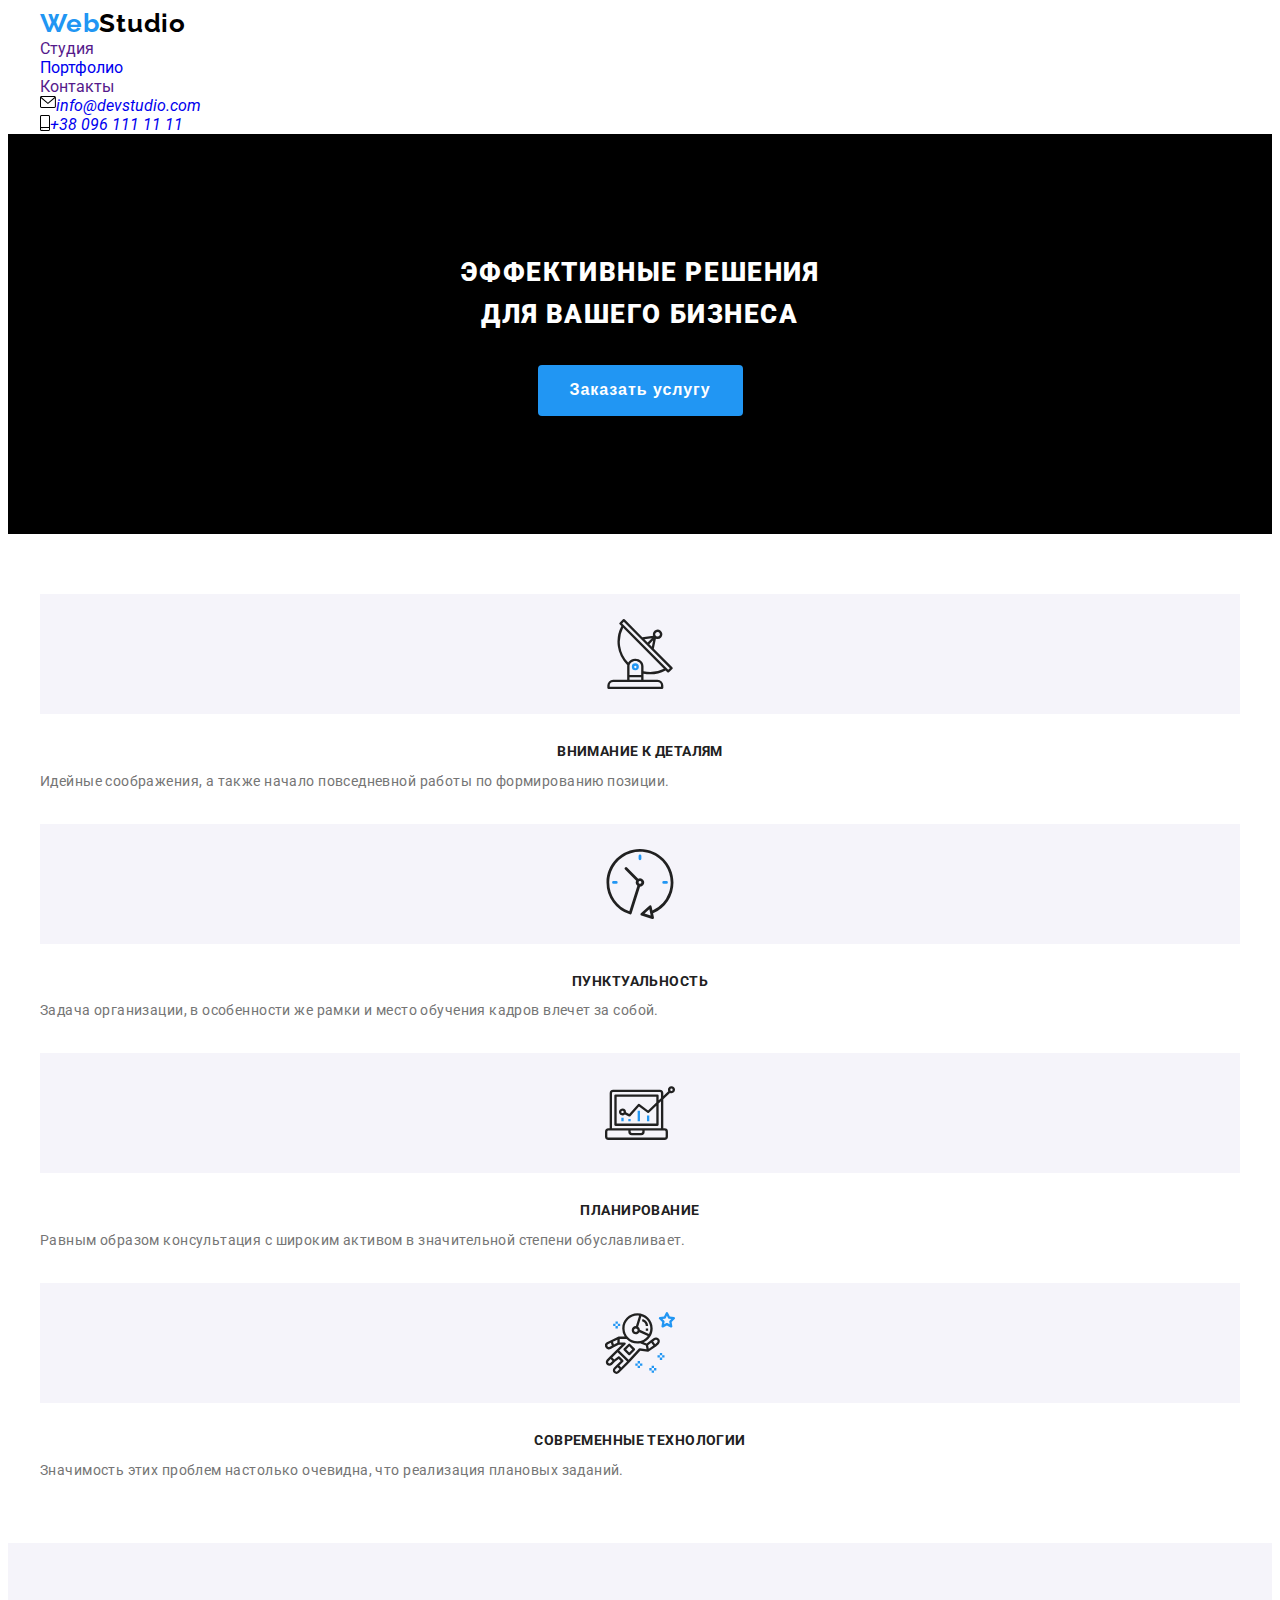
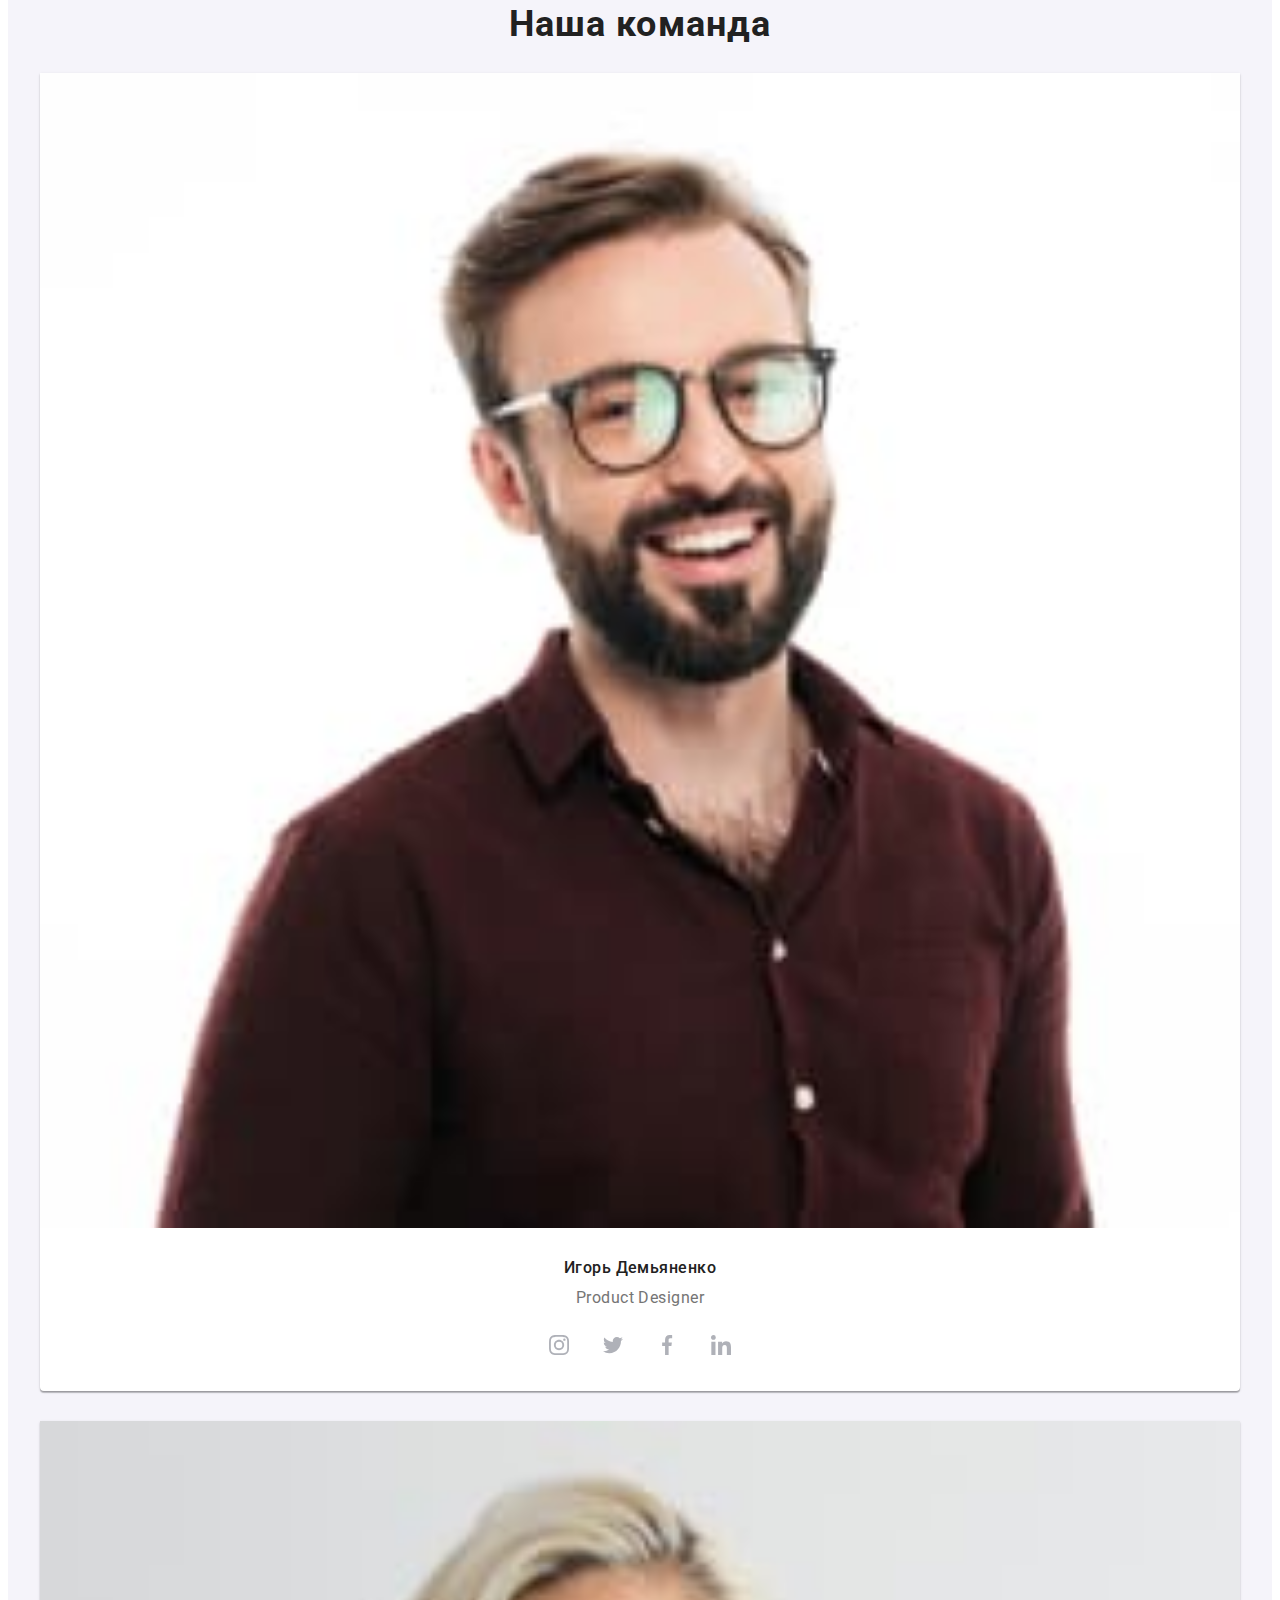
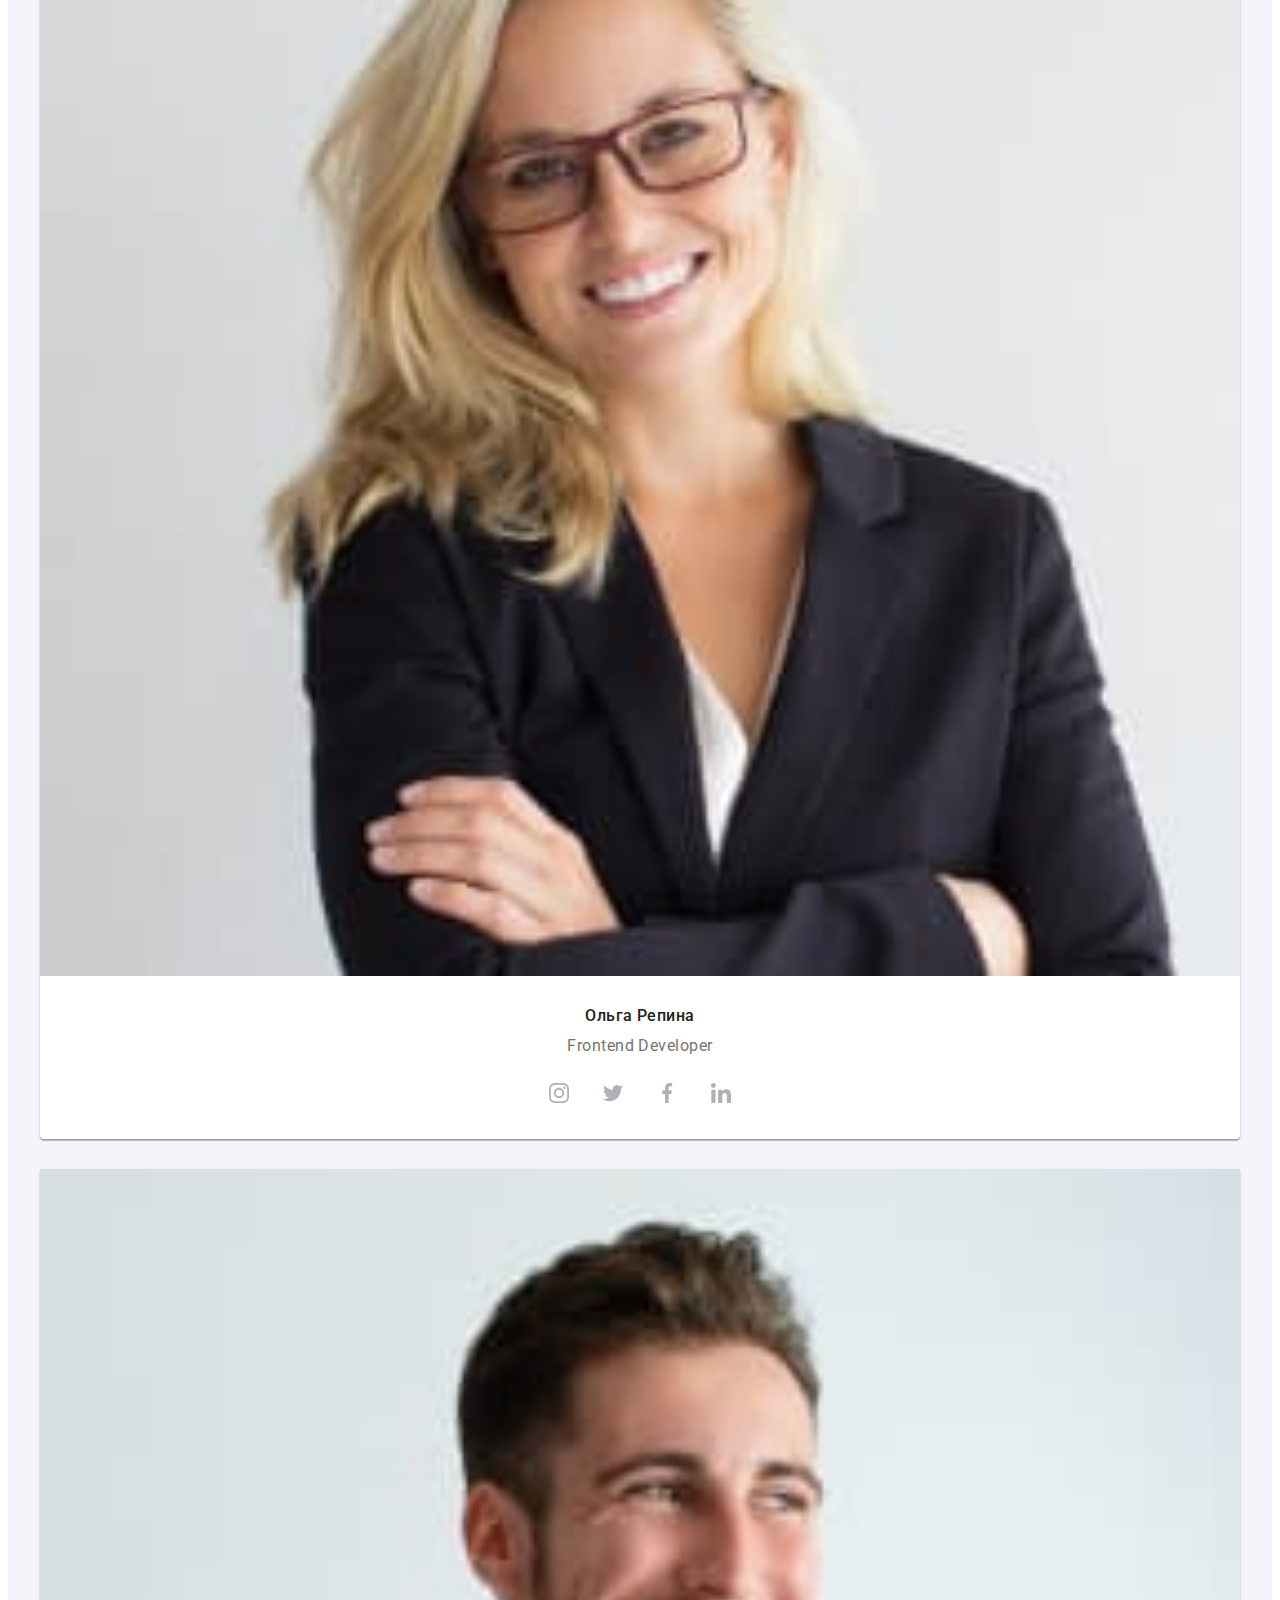
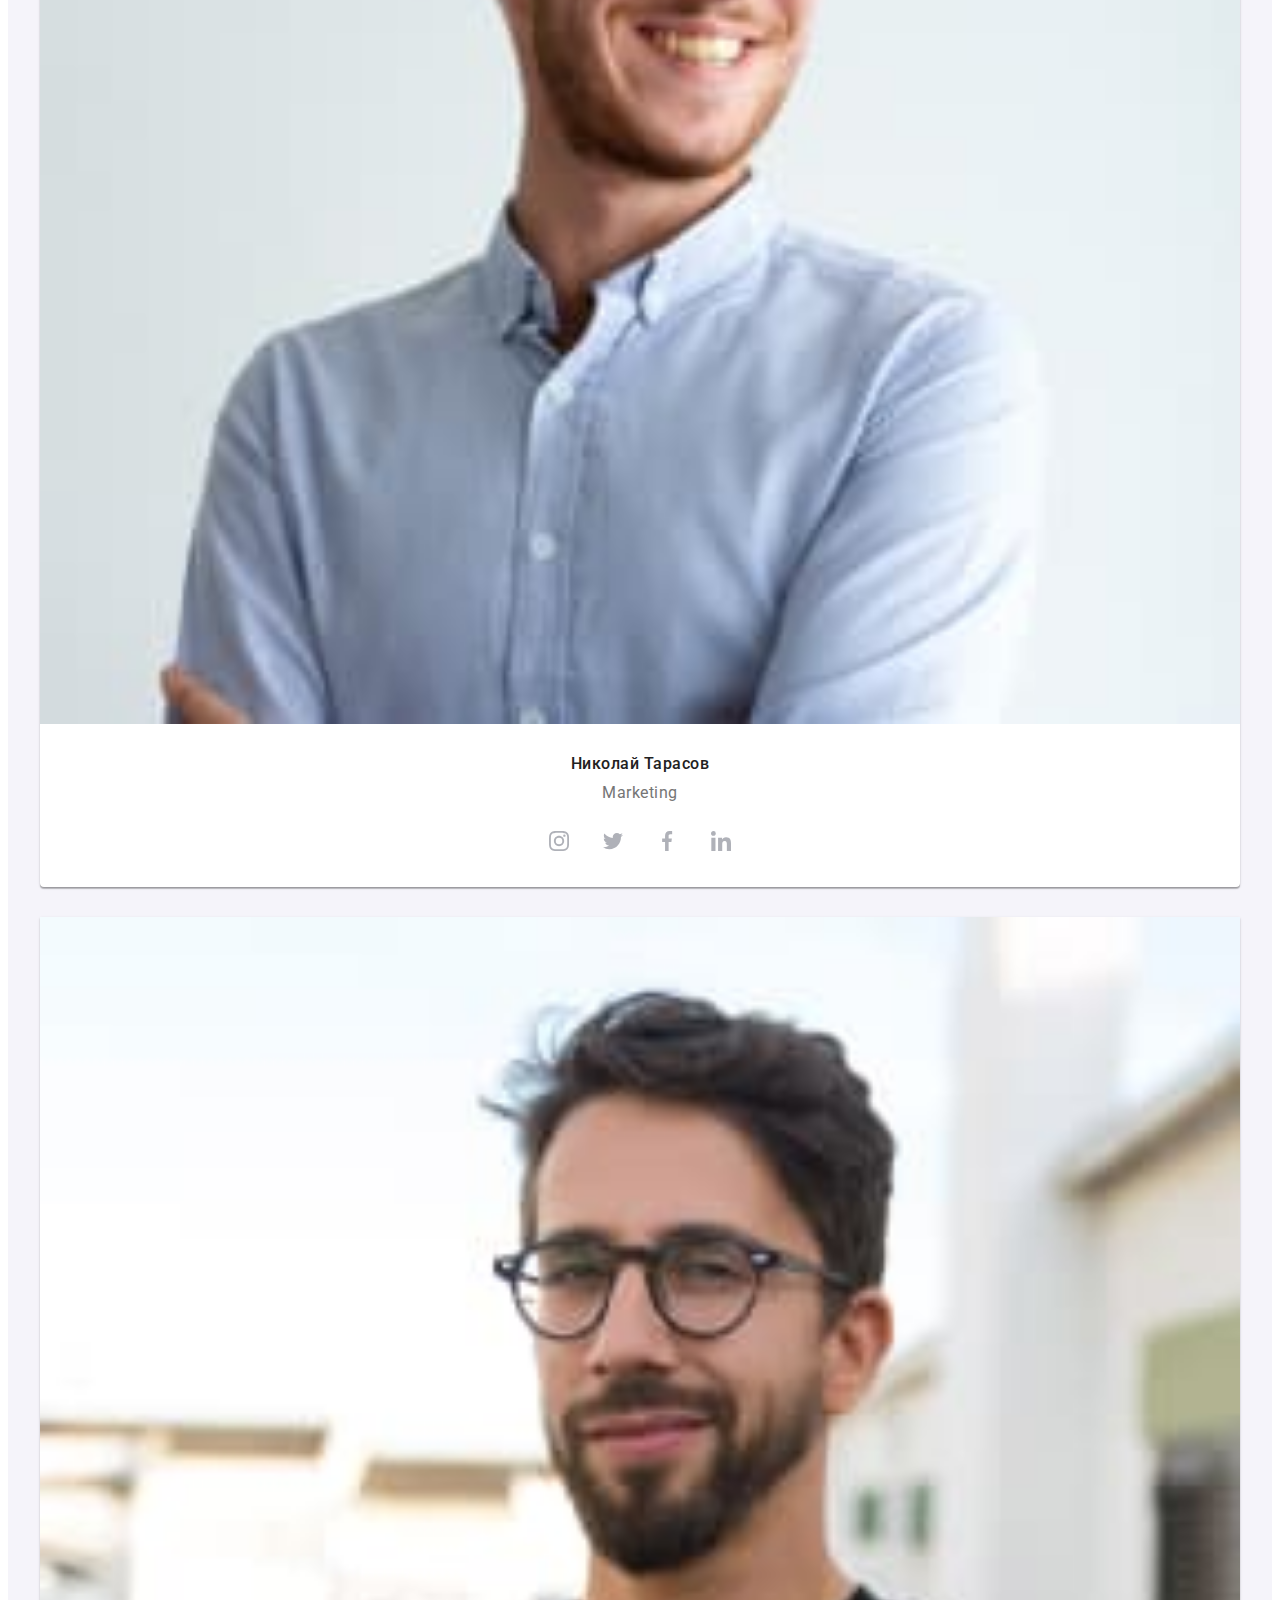
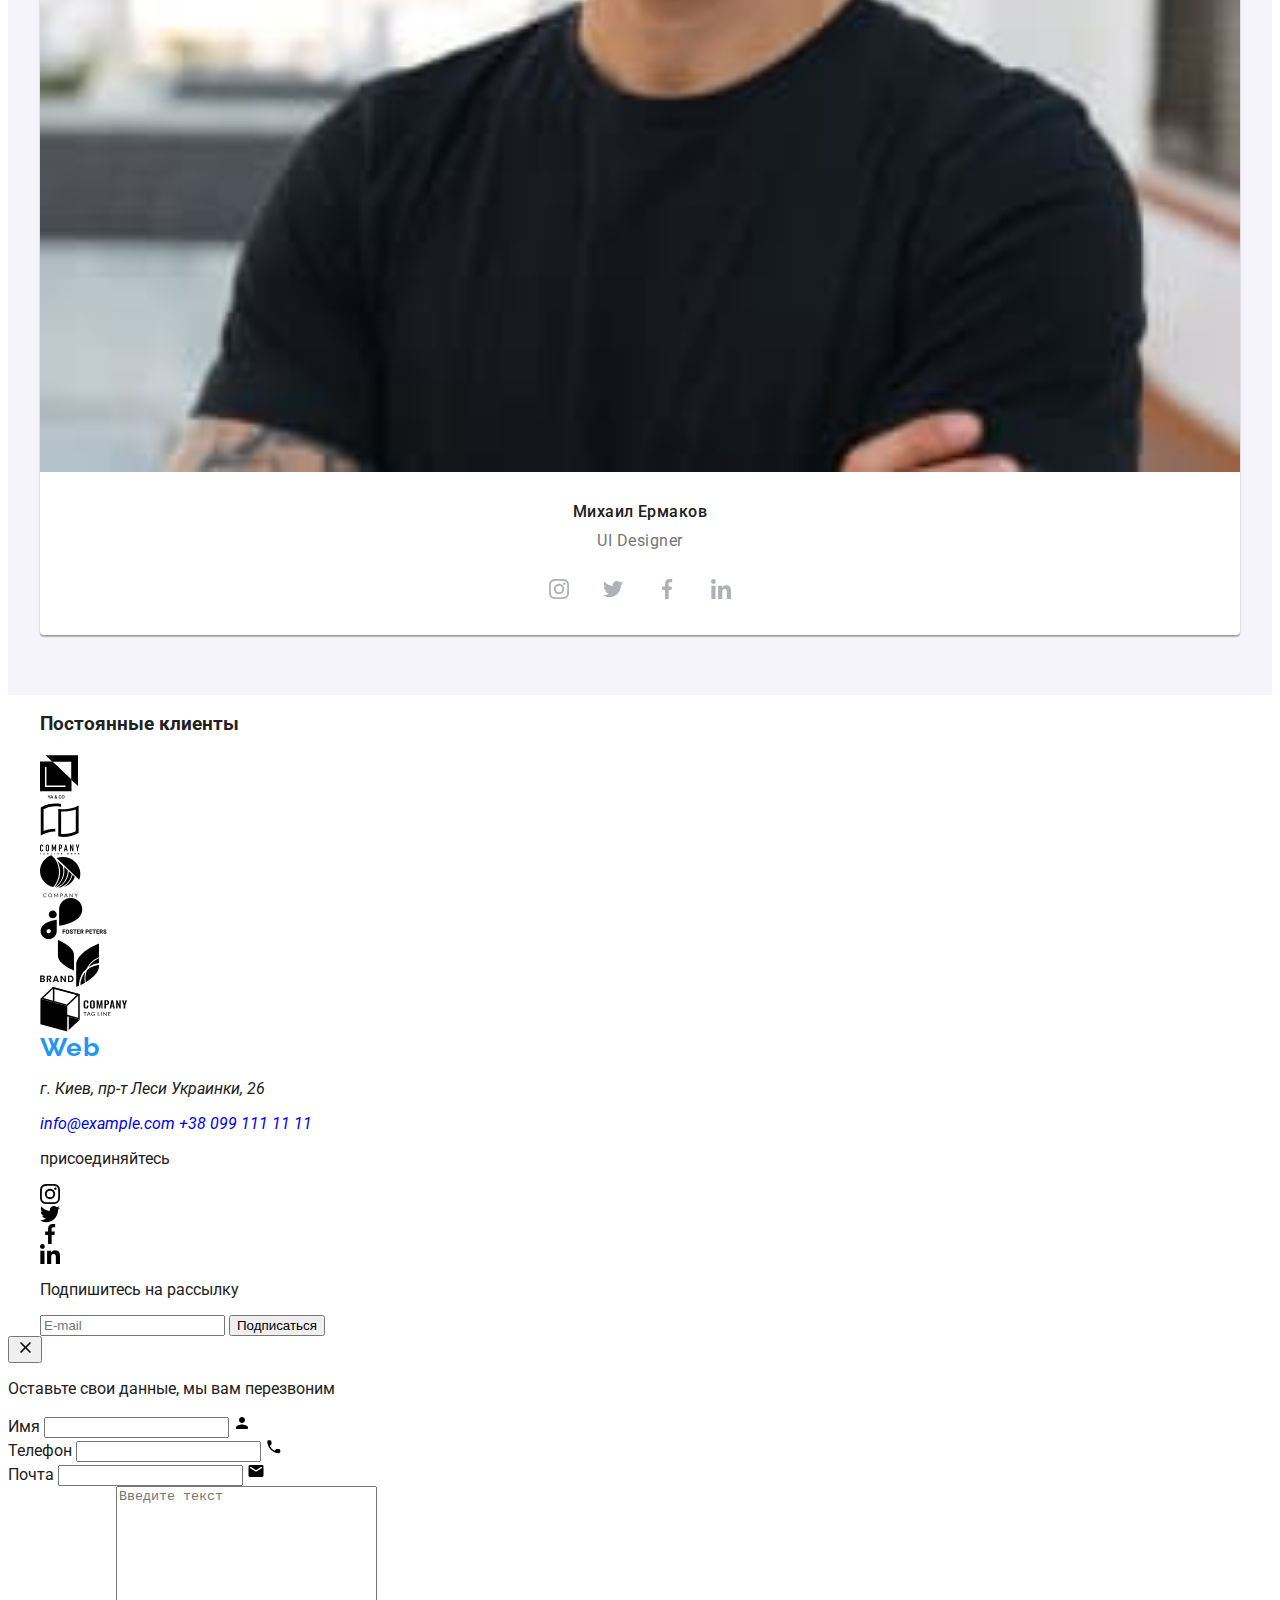
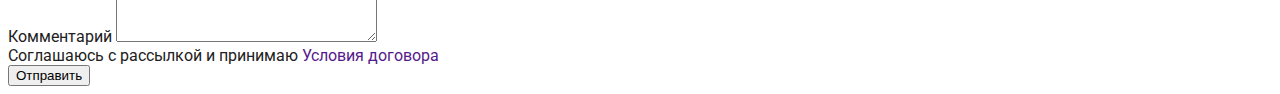
==== index.html @ 5c8018ca "new repo" ====
<!DOCTYPE html>
<html lang="ru">
<head>
    <meta charset="UTF-8">
    <meta name="viewport" content="width=device-width, initial-scale=1.0">
    <link href="https://fonts.googleapis.com/css2?family=Raleway:wght@700&family=Roboto:wght@400;500;700;900&display=swap" rel="stylesheet">
    <link rel="stylesheet" href="https://cdnjs.cloudflare.com/ajax/libs/modern-normalize/1.0.0/modern-normalize.min.css" integrity="sha512-ISS7cAi1PEhQ8jnbJpJZMd29NlhNj4AWYyLOSp2CE/CsHxTCu+r+t0D2yoJudVrd0/8fTVPUVDzY5Tvli75u/g==" crossorigin="anonymous" />
    <link rel="stylesheet" href="./css/main.min.css">
    <title>Document</title>
</head>
<body>
    <header>
        <div class="container main-nav">
            <nav class="site-nav">
                <a href="" class="logo">Web<span>Studio</span></a>
                <ul class="site-nav-list">
                    <li class="site-nav-item">
                        <a href="" class="link current">Студия</a>
                    </li>
                    <li class="site-nav-item">
                        <a href="./portfolio.html" class="link">Портфолио</a>
                    </li>
                    <li class="site-nav-item">
                        <a href="" class="link">Контакты</a>
                    </li>
                </ul>
            </nav>
            <address class="address-header">
                <ul class="address-list">
                    <li class="item">
                        <a href="mailto:info@devstudio.com" class="link">
                            <svg class="icon-envelope" width="16" height="12">
                                <use href="./images/symbol-defs.svg#icon-envelope-hover"></use>
                            </svg>
                            info@devstudio.com
                        </a>
                    </li>
                    <li class="item">
                        <a href="tel:+380961111111" class="link">
                            <svg class="icon-smartphone" width="10" height="16">
                                <use href="./images/symbol-defs.svg#icon-smartphone"></use>
                            </svg>
                            +38 096 111 11 11
                        </a>
                    </li>
                </ul>
            </address>
        </div>
    </header>
    <main>
        <section class="page-hero" >
            <div class="container">
                <h1 class="hero-title">Эффективные решения <br/> для вашего бизнеса</h1>
                <button type="button" class="hero-link" data-modal-open>Заказать услугу</button>
            </div>
        </section>
        <section class="features">
            <div class="container">
                <h2 class="visually-hidden">Наши качества</h2>
                <ul class="features-list">
                    <li class="features-item">
                        <div class="features-icon">
                            <svg  width="70" height="70">
                                <use href="./images/symbol-defs.svg#icon-antenna-1"></use>
                            </svg>
                        </div>
                        <h3>Внимание к деталям</h3>
                        <p>Идейные соображения, а также начало повседневной работы по формированию позиции.</p>
                    </li>
                    <li class="features-item">
                        <div class="features-icon">
                            <svg  width="70" height="70">
                                <use href="./images/symbol-defs.svg#icon-clock-1"></use>
                            </svg>
                        </div>
                        <h3>Пунктуальность</h3>
                        <p>Задача организации, в особенности же рамки и место обучения кадров влечет за собой.</p>
                    </li>
                    <li class="features-item">
                        <div class="features-icon">
                            <svg  width="70" height="70">
                                <use href="./images/symbol-defs.svg#icon-diagram-1"></use>
                            </svg>
                        </div>
                        <h3>Планирование</h3>
                        <p>Равным образом консультация с широким активом в значительной степени обуславливает.</p>
                    </li>
                    <li class="features-item">
                        <div class="features-icon">
                            <svg  width="70" height="70">
                                <use href="./images/symbol-defs.svg#icon-astronaut-1"></use>
                            </svg>
                        </div>
                        <h3>Современные технологии</h3>
                        <p>Значимость этих проблем настолько очевидна, что реализация плановых заданий.</p>
                    </li>
                </ul>
            </div>
        </section>
        <section class="works">
            <div class="container">
                <h2 class="works-title">Чем мы занимаемся</h2>
                <ul class="works-list">
                    <li class="work-item">
                        <div class="work thumb">
                            <img src="./images/indeximg/img.jpg" alt="фото1" width="370">
                            <div class="work-meta">
                                <p>Десктопные приложения</p>
                            </div>
                        </div>
                    </li>
                    <li class="work-item">
                        <div class="work thumb">
                            <img src="./images/indeximg/img1.jpg" alt="фото2" width="370">
                            <div class="work-meta">
                                <p>Мобильные приложения</p>
                            </div>
                        </div>
                    </li>
                    <li class="work-item">
                        <div class="work thumb">
                            <img src="./images/indeximg/img2.jpg" alt="фото3" width="370">
                            <div class="work-meta">
                                <p>Дизайнерские решения</p>
                            </div>
                        </div>
                    </li>
                </ul>
            </div>
        </section>
        <section class="team">
            <div class="container">
                <h2 class="team-title">Наша команда</h2>
                <ul class="team-list">
                    <li class="team-item">
                        <img src="./images/indeximg/igor.jpg" alt="Игорь Демьяненко" width="270">
                        <div class="team-name">
                            <h3>Игорь Демьяненко</h3>
                            <p>Product Designer</p>
                            <ul class="social-list">
                                <li class="social-item">
                                    <a href="" class="link">
                                        <svg class="social-icon" width="20" height="20">
                                            <use href="./images/symbol-defs.svg#icon-instagram-2"></use>
                                        </svg>
                                    </a>
                                </li>
                                <li class="social-item">
                                    <a href="" class="link">
                                        <svg class="social-icon" width="20" height="20">
                                            <use href="./images/symbol-defs.svg#icon-twitter-1"></use>
                                        </svg>
                                    </a>
                                </li>
                                <li class="social-item">
                                    <a href="" class="link">
                                        <svg class="social-icon" width="20" height="20">
                                            <use href="./images/symbol-defs.svg#icon-facebook-1"></use>
                                        </svg>
                                    </a>
                                </li>
                                <li class="social-item">
                                    <a href="" class="link">
                                        <svg class="social-icon" width="20" height="20">
                                            <use href="./images/symbol-defs.svg#icon-linkedin-1"></use>
                                        </svg>
                                    </a>
                                </li>
                            </ul>
                        </div>
                    </li>
                    <li class="team-item">
                        <img src="./images/indeximg/olga.jpg" alt="Ольга Репина" width="270">
                        <div class="team-name">
                            <h3>Ольга Репина</h3>
                            <p>Frontend Developer</p>
                            <ul class="social-list">
                                <li class="social-item">
                                    <a href="" class="link">
                                        <svg class="social-icon" width="20" height="20">
                                            <use href="./images/symbol-defs.svg#icon-instagram-2"></use>
                                        </svg>
                                    </a>
                                </li>
                                <li class="social-item">
                                    <a href="" class="link">
                                        <svg class="social-icon" width="20" height="20">
                                            <use href="./images/symbol-defs.svg#icon-twitter-1"></use>
                                        </svg>
                                    </a>
                                </li>
                                <li class="social-item">
                                    <a href="" class="link">
                                        <svg class="social-icon" width="20" height="20">
                                            <use href="./images/symbol-defs.svg#icon-facebook-1"></use>
                                        </svg>
                                    </a>
                                </li>
                                <li class="social-item">
                                    <a href="" class="link">
                                        <svg class="social-icon" width="20" height="20">
                                            <use href="./images/symbol-defs.svg#icon-linkedin-1"></use>
                                        </svg>
                                    </a>
                                </li>
                            </ul>
                        </div>
                    </li>
                    <li class="team-item">
                        <img src="./images/indeximg/nikolay.jpg" alt="Николай Тарасов" width="270">
                        <div class="team-name">
                            <h3>Николай Тарасов</h3>
                            <p>Marketing</p>
                            <ul class="social-list">
                                <li class="social-item">
                                    <a href="" class="link">
                                        <svg class="social-icon" width="20" height="20">
                                            <use href="./images/symbol-defs.svg#icon-instagram-2"></use>
                                        </svg>
                                    </a>
                                </li>
                                <li class="social-item">
                                    <a href="" class="link">
                                        <svg class="social-icon" width="20" height="20">
                                            <use href="./images/symbol-defs.svg#icon-twitter-1"></use>
                                        </svg>
                                    </a>
                                </li>
                                <li class="social-item">
                                    <a href="" class="link">
                                        <svg class="social-icon" width="20" height="20">
                                            <use href="./images/symbol-defs.svg#icon-facebook-1"></use>
                                        </svg>
                                    </a>
                                </li>
                                <li class="social-item">
                                    <a href="" class="link">
                                        <svg class="social-icon" width="20" height="20">
                                            <use href="./images/symbol-defs.svg#icon-linkedin-1"></use>
                                        </svg>
                                    </a>
                                </li>
                            </ul>
                        </div>
                    </li>
                    <li class="team-item">
                        <img src="./images/indeximg/mihail.jpg" alt="Михаил Ермаков" width="270">
                        <div class="team-name">
                            <h3>Михаил Ермаков</h3>
                            <p>UI Designer</p>
                            <ul class="social-list">
                                <li class="social-item">
                                    <a href="" class="link">
                                        <svg class="social-icon" width="20" height="20">
                                            <use href="./images/symbol-defs.svg#icon-instagram-2"></use>
                                        </svg>
                                    </a>
                                </li>
                                <li class="social-item">
                                    <a href="" class="link">
                                        <svg class="social-icon" width="20" height="20">
                                            <use href="./images/symbol-defs.svg#icon-twitter-1"></use>
                                        </svg>
                                    </a>
                                </li>
                                <li class="social-item">
                                    <a href="" class="link">
                                        <svg class="social-icon" width="20" height="20">
                                            <use href="./images/symbol-defs.svg#icon-facebook-1"></use>
                                        </svg>
                                    </a>
                                </li>
                                <li class="social-item">
                                    <a href="" class="link">
                                        <svg class="social-icon" width="20" height="20">
                                            <use href="./images/symbol-defs.svg#icon-linkedin-1"></use>
                                        </svg>
                                    </a>
                                </li>
                            </ul>
                        </div>
                    </li>
                </ul>
            </div>
        </section>
        <section class="clients">
            <div class="container">
                <h3 class="clients-title">Постоянные клиенты</h3>
                <ul class="clients-list">
                    <li class="clients-item">
                        <a href="" class="link">
                            <svg class="clients-icon" width="42" height="49">
                                <use href="./images/symbol-defs.svg#icon-logo_one"></use>
                            </svg>
                        </a>
                    </li>
                    <li class="clients-item">
                        <a href="" class="link">
                            <svg class="clients-icon" width="40" height="52">
                                <use href="./images/symbol-defs.svg#icon-logo_two"></use>
                            </svg>
                        </a>
                    </li>
                    <li class="clients-item">
                        <a href="" class="link">
                            <svg class="clients-icon" width="41" height="43">
                                <use href="./images/symbol-defs.svg#icon-logo_three"></use>
                            </svg>
                        </a>
                    </li>
                    <li class="clients-item">
                        <a href="" class="link">
                            <svg class="clients-icon" width="80" height="42">
                                <use href="./images/symbol-defs.svg#icon-logo_four"></use>
                            </svg>
                        </a>
                    </li>
                    <li class="clients-item">
                        <a href="" class="link">
                            <svg class="clients-icon" width="59" height="47">
                                <use href="./images/symbol-defs.svg#icon-logo_five"></use>
                            </svg>
                        </a>
                    </li>
                    <li class="clients-item">
                        <a href="" class="link">
                            <svg class="clients-icon" width="88" height="45">
                                <use href="./images/symbol-defs.svg#icon-logo_six"></use>
                            </svg>
                        </a>
                    </li>
                </ul>
            </div>
        </section>
    </main>
    <footer class="footer">
        <div class="container">
            <div class="footer-adrs">
                <a href="./index.html" class="logo">Web<span class="footer-logo">Studio</span></a>
                <address class="adrs-list">
                    <p class="adrs-item">г. Киев, пр-т Леси Украинки, 26</p>
                    <a href="mailto:info@example.com" class="adrs-link adrs-item">info@example.com</a>
                    <a href="tel:+380991111111" class="adrs-link adrs-item">+38 099 111 11 11</a>
                </address>
            </div>
            <div class="footer-links">
                <p>присоединяйтесь</p>
                <ul class="footer-list">
                    <li class="footer-item">
                        <a href="" class="link">
                            <svg class="footer-icon" width="20" height="20">
                                <use href="./images/symbol-defs.svg#icon-instagram-2"></use>
                            </svg>
                        </a>
                    </li>
                    <li class="footer-item">
                        <a href="" class="link">
                            <svg class="footer-icon" width="20" height="20">
                                <use href="./images/symbol-defs.svg#icon-twitter-1"></use>
                            </svg>
                        </a>
                    </li>
                    <li class="footer-item">
                        <a href="" class="link">
                            <svg class="footer-icon" width="20" height="20">
                                <use href="./images/symbol-defs.svg#icon-facebook-1"></use>
                            </svg>
                        </a>
                    </li>
                    <li class="footer-item">
                        <a href="" class="link">
                            <svg class="footer-icon" width="20" height="20">
                                <use href="./images/symbol-defs.svg#icon-linkedin-1"></use>
                            </svg>
                        </a>
                    </li>
                </ul>
            </div>
            <div class="footer-form">
                <p>Подпишитесь на рассылку</p>
                <form action="#">
                    <input class="footer-input" type="email" name="mail" placeholder="E-mail">
                    <button type="submit" class="form-button">Подписаться</button>
                </form>
            </div>
        </div>
    </footer>
    <div class="backdrop is-hidden" data-modal>
        <div class="modal">
            <button type="button" class="btn-modal" data-modal-close>
                    <svg class="btn-icon" width="18" height="18">
                        <use href="./images/symbol-defs.svg#icon-close"></use>
                    </svg>
            </button>
            <p class="modal-title">Оставьте свои данные, мы вам перезвоним</p>
            <form action="#" class="modal-form">
                <div class="form-field">
                    <label for="name" class="form-lable">Имя</label>
                    <input type="text" class="form-input" name="name" id="name" placeholder=" ">
                    <svg class="form-icon" width="18" height="18">
                        <use href="./images/symbol-defs.svg#icon-person"></use>
                    </svg>
                </div>
                <div class="form-field">
                    <label for="phone" class="form-lable">Телефон</label>
                    <input type="tel" class="form-input" name="phone" id="phone" placeholder=" ">
                    <svg class="form-icon" width="18" height="18">
                        <use href="./images/symbol-defs.svg#icon-phone"></use>
                    </svg>
                </div>
               <div class="form-field">
                    <label for="mail" class="form-lable">Почта</label>
                    <input type="email" class="form-input" name="mail" id="mail" placeholder=" ">
                    <svg class="form-icon" width="18" height="18">
                        <use href="./images/symbol-defs.svg#icon-email"></use>
                    </svg>
                </div>
               <div class="form-field">
                   <label for="comments" class="form-lable">Комментарий</label>
                   <textarea name="comments" class="form-comment" id="comments" cols="30" rows="10" placeholder="Введите текст"></textarea>
               </div>
               <div class="checkbox-field">
                <input type="checkbox" class="agreement visually-hidden" name="agreement" id="agreement">
                <label for="agreement" class="agreement-lable">Соглашаюсь с рассылкой и принимаю <a href="" class="agreement-link">Условия договора</a></label>
               </div>
               <button type="submit" class="btn-send">Отправить</button>
            </form>
        </div>
    </div>
    <script src="./js/modal.js"></script>
</body>
</html>
---- css/main.min.css ----
.features,.team{padding-top:60px;padding-bottom:60px}.team-title{margin-top:0;margin-bottom:28px;font-weight:700;font-size:36px;line-height:1.17;text-align:center;letter-spacing:0.03em}.hero-link{border:none;border-radius:4px;color:#fff;background:#2196F3;-webkit-box-shadow:0px 4px 4px rgba(0,0,0,0.15);box-shadow:0px 4px 4px rgba(0,0,0,0.15);font-weight:700;font-size:16px;line-height:1.9;letter-spacing:0.06em;cursor:pointer}body{background:#fff;color:#212121;font-family:"Roboto",sans-serif}a{text-decoration:none}ul{margin:0;padding:0;list-style:none}img{display:block;min-width:100%;height:auto}.link{display:-webkit-box;display:-ms-flexbox;display:flex}.container{margin-left:auto;margin-right:auto;padding-left:15px;padding-right:15px}@media screen and (min-width: 480px){.container{width:480px}}@media screen and (min-width: 768px){.container{width:768px}}@media screen and (min-width: 1200px){.container{width:1200px}}.visually-hidden{position:absolute;width:1px;height:1px;margin:-1px;border:0;padding:0;clip:rect(0 0 0 0);overflow:hidden}.logo{color:#2196F3;font-family:"Raleway",sans-serif;font-weight:700;font-size:26px;line-height:1.2;letter-spacing:0.03em}.logo span{color:#000}.footer span{color:#fff}.page-hero{margin:0 auto;padding-top:118px;padding-bottom:118px;background:#000;background-repeat:no-repeat;background-size:cover;text-align:center}.hero-title{font-weight:900;font-size:26px;line-height:1.6;letter-spacing:.06em;margin:0;color:#fff;text-transform:uppercase}.hero-link{display:inline-block;margin-top:30px;padding:10px 32px;border:none;-webkit-transition:background 250ms cubic-bezier(0.4, 0, 0.2, 1);transition:background 250ms cubic-bezier(0.4, 0, 0.2, 1)}.hero-link:hover{background:#188CE8}.features-item:not(:last-child){margin-bottom:30px}.features-icon{display:-webkit-box;display:-ms-flexbox;display:flex;-webkit-box-pack:center;-ms-flex-pack:center;justify-content:center;-webkit-box-align:center;-ms-flex-align:center;align-items:center;height:120px;margin-bottom:30px;background:#F5F4FA}.features-item h3{font-weight:700;font-size:14px;line-height:1.14;letter-spacing:.03em;margin-top:0;margin-bottom:10px;text-transform:uppercase;text-align:center}.features-item p{font-weight:400;font-size:14px;line-height:1.7;letter-spacing:.03em;margin-top:0;margin-bottom:0;color:#757575}.works{display:none}.team{background:#F5F4FA}.team-item{background:#fff;-webkit-box-shadow:0px 1px 3px rgba(0,0,0,0.12),0px 1px 1px rgba(0,0,0,0.14),0px 2px 1px rgba(0,0,0,0.2);box-shadow:0px 1px 3px rgba(0,0,0,0.12),0px 1px 1px rgba(0,0,0,0.14),0px 2px 1px rgba(0,0,0,0.2);border-radius:0px 0px 4px 4px}.team-item:not(:last-child){margin-bottom:30px}.team-name{text-align:center;padding-top:30px;padding-bottom:24px}.team-name h3{font-weight:500;font-size:16px;line-height:1.2;letter-spacing:.03em;margin-top:0;margin-bottom:10px}.team-name p{font-weight:400;font-size:16px;line-height:1.2;letter-spacing:.03em;margin-top:0px;margin-bottom:16px;color:#757575}.social-list{display:-webkit-box;display:-ms-flexbox;display:flex;-webkit-box-pack:center;-ms-flex-pack:center;justify-content:center}.social-item:not(:last-child){margin-right:10px}.social-item .link{-webkit-box-pack:center;-ms-flex-pack:center;justify-content:center;-webkit-box-align:center;-ms-flex-align:center;align-items:center;width:44px;height:44px;background:#fff;border-radius:50%;color:#AFB1B8;-webkit-transition:color 250ms cubic-bezier(0.4, 0, 0.2, 1),background 250ms cubic-bezier(0.4, 0, 0.2, 1);transition:color 250ms cubic-bezier(0.4, 0, 0.2, 1),background 250ms cubic-bezier(0.4, 0, 0.2, 1)}.social-item .link:hover,.social-item .link:focus{background:#2196F3;color:#fff}.social-icon{fill:currentColor}
/*# sourceMappingURL=main.min.css.map */
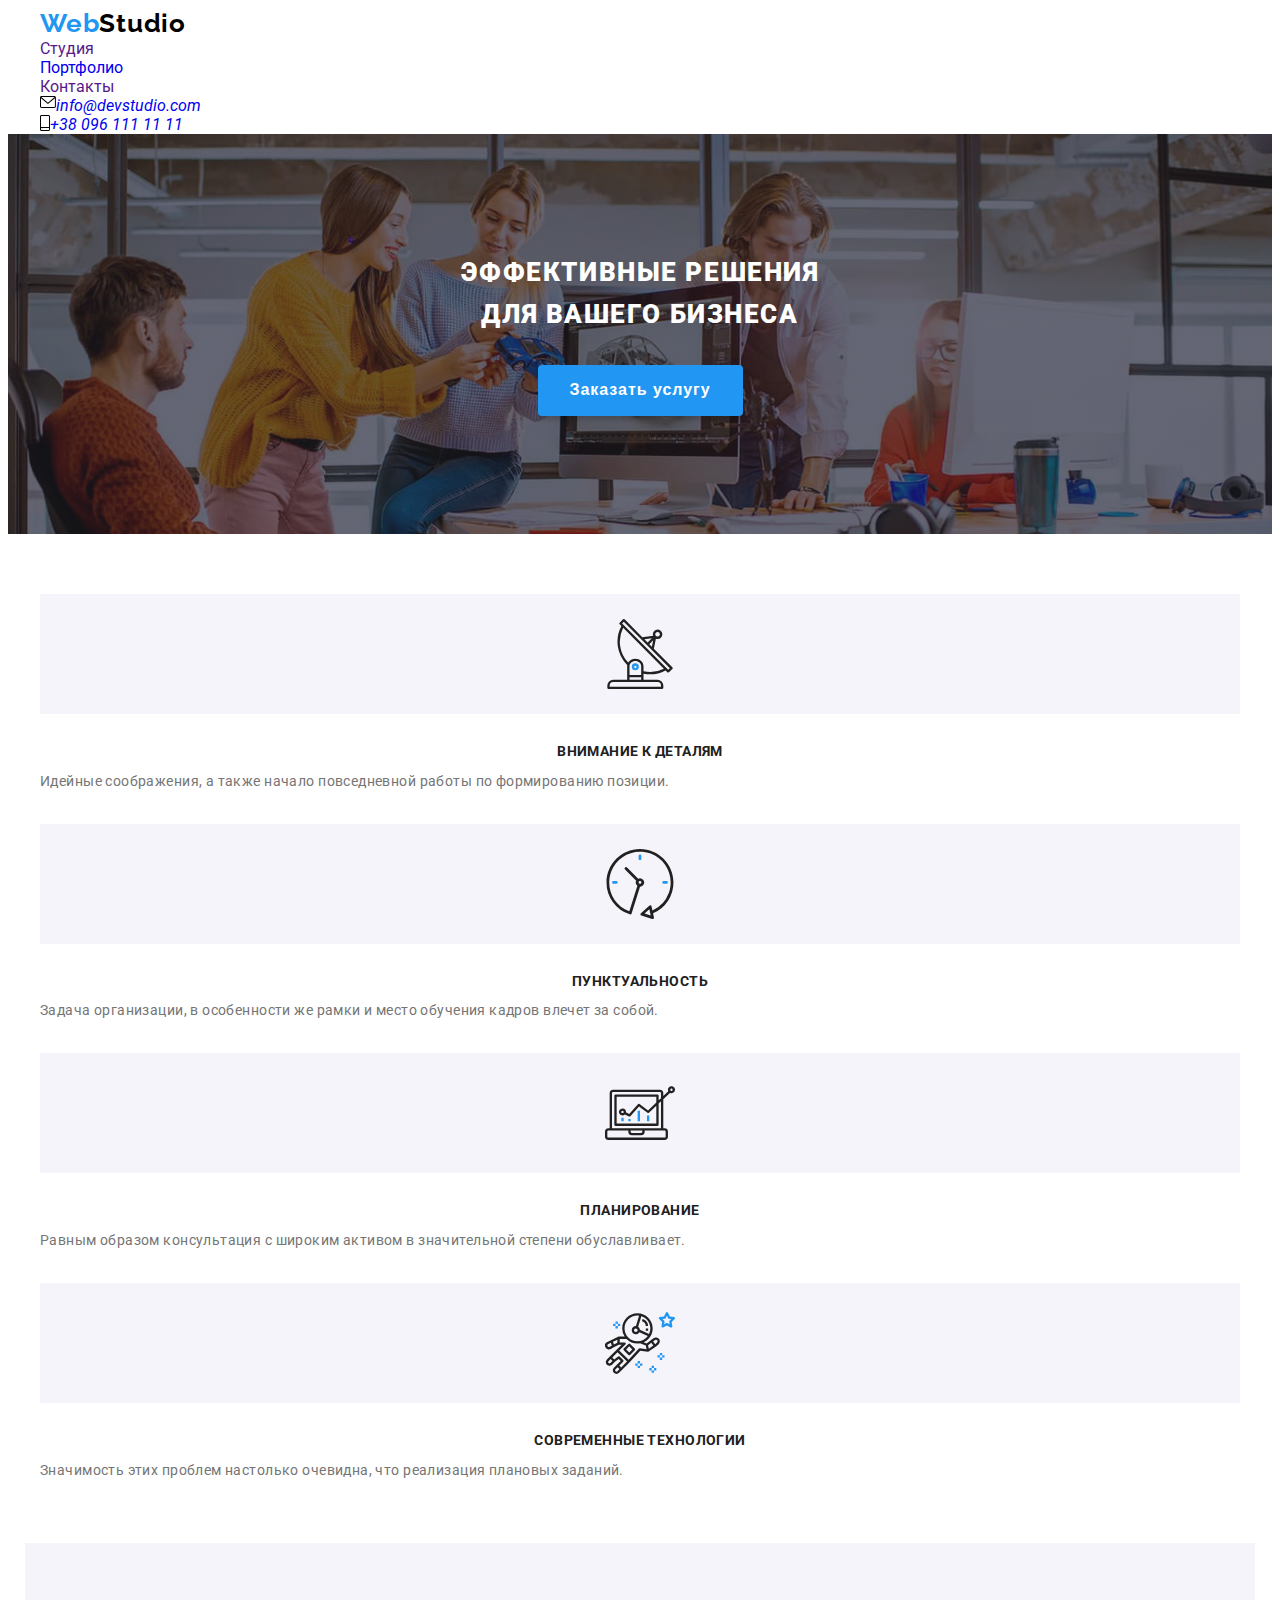
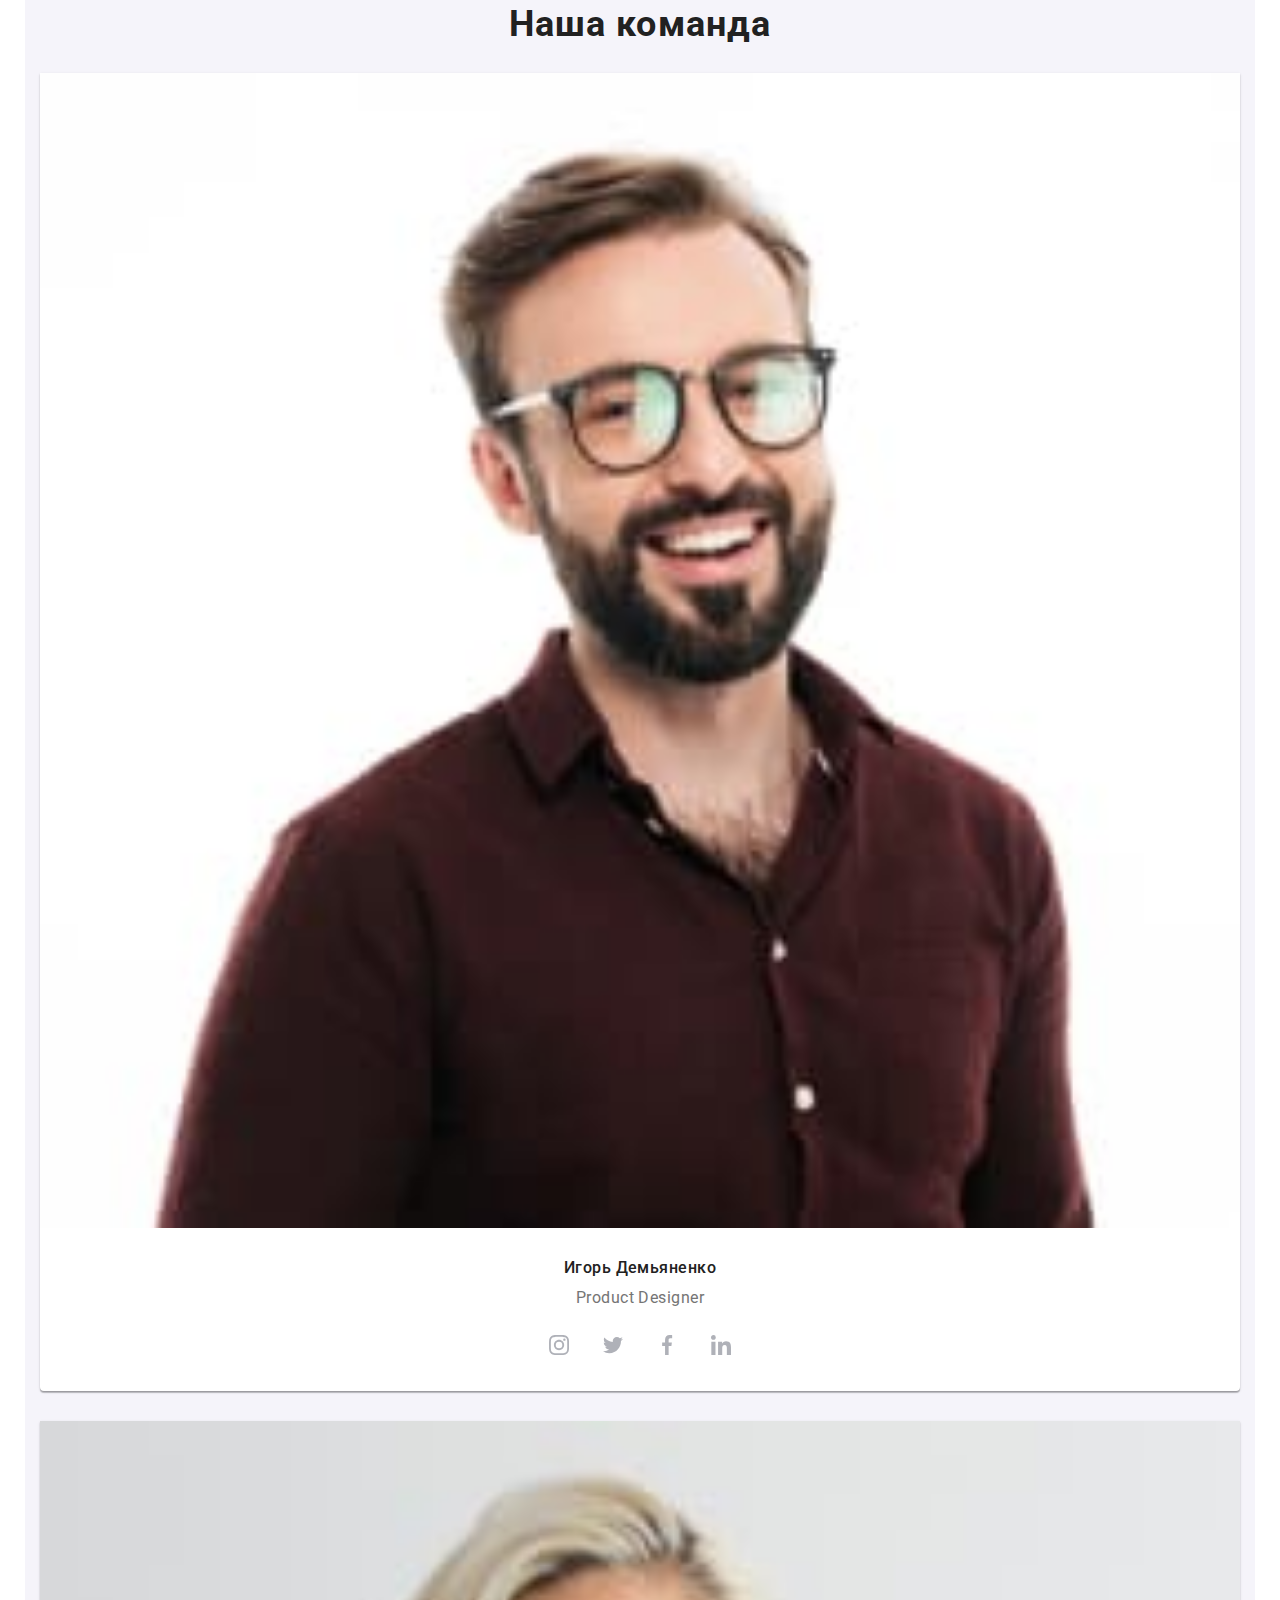
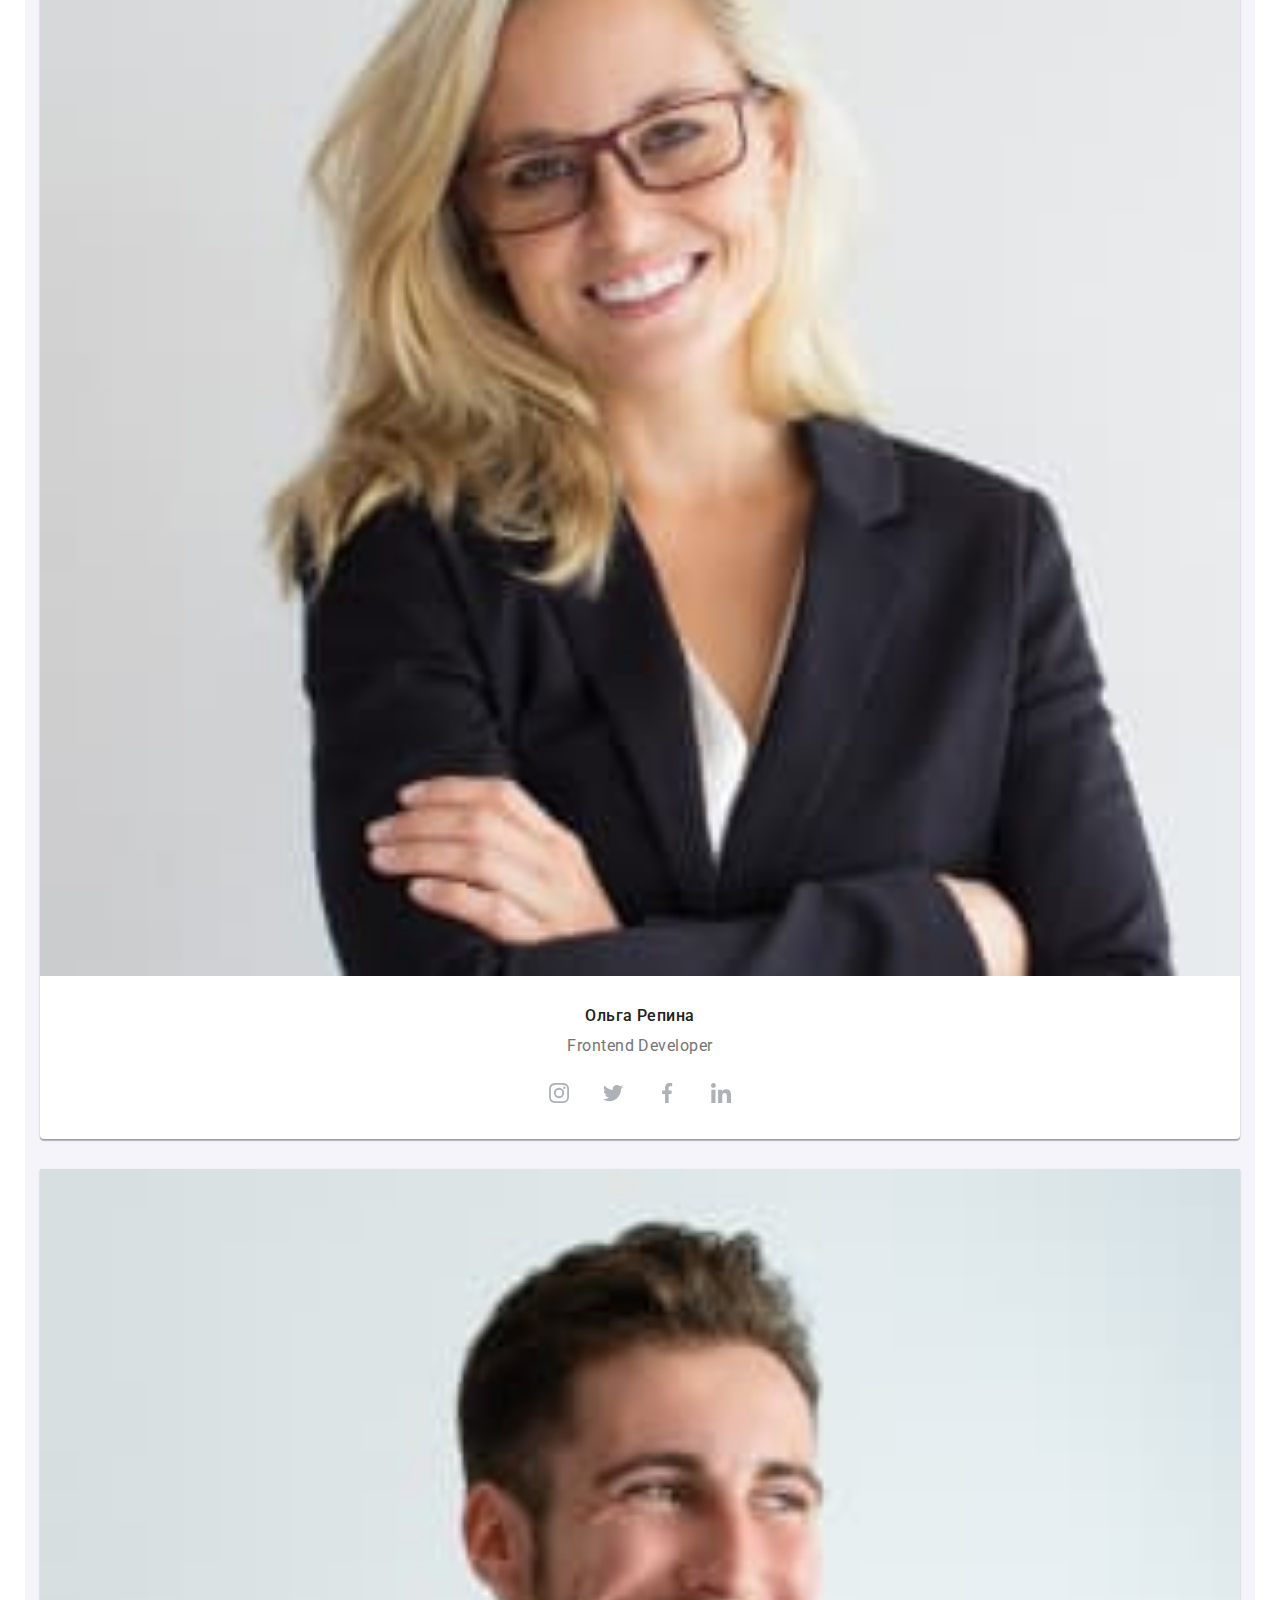
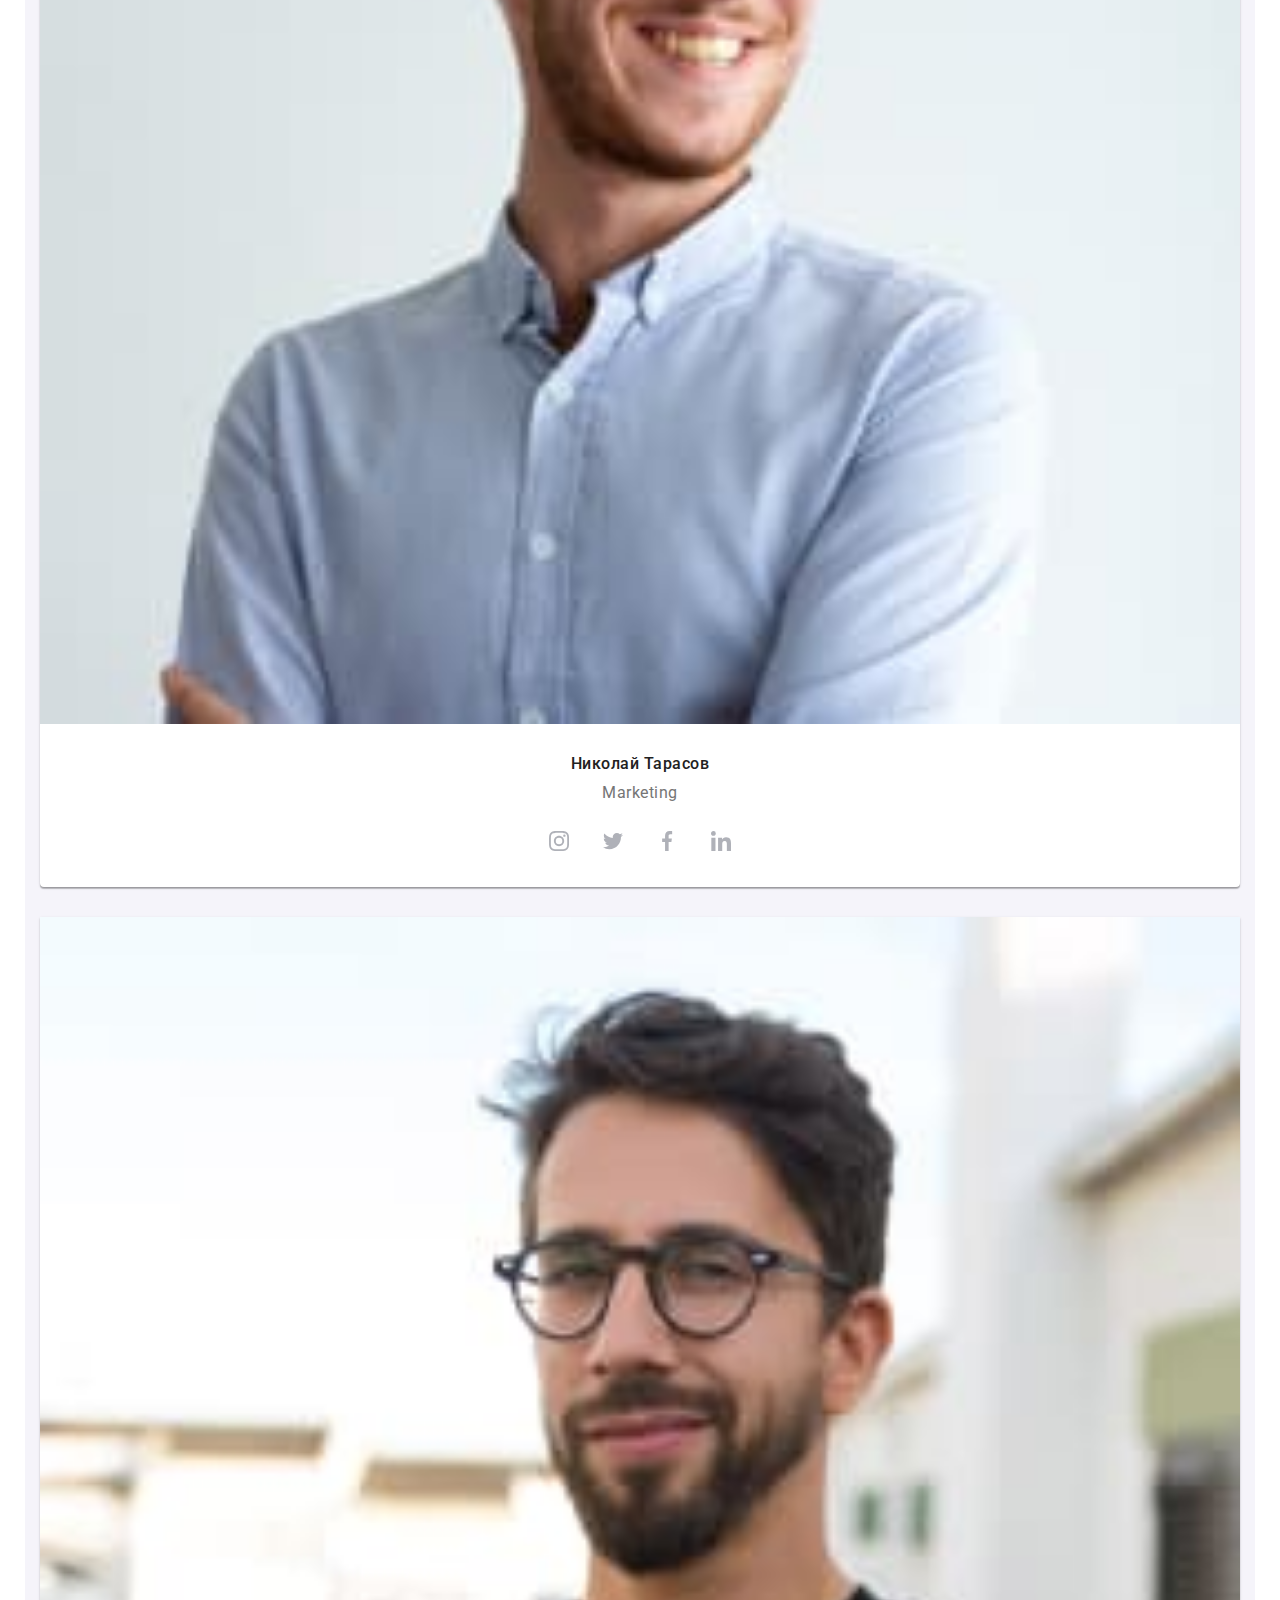
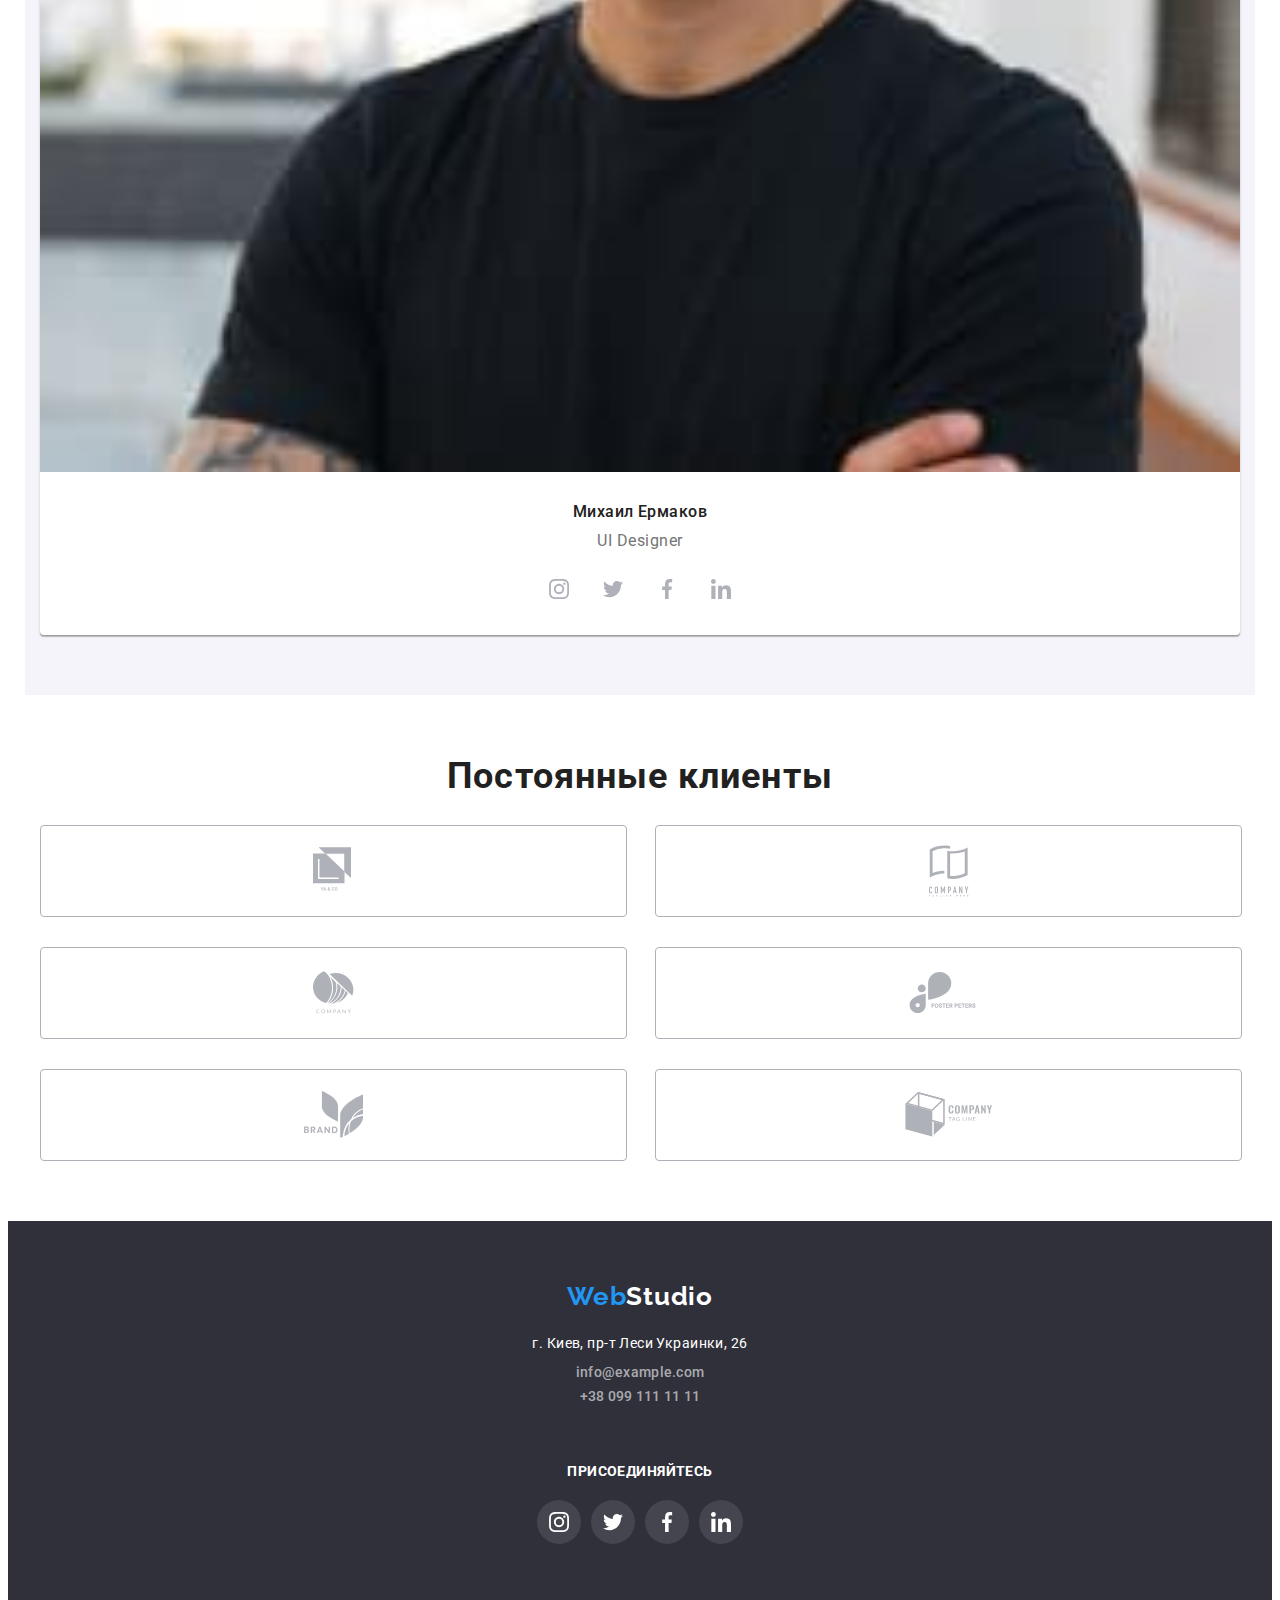
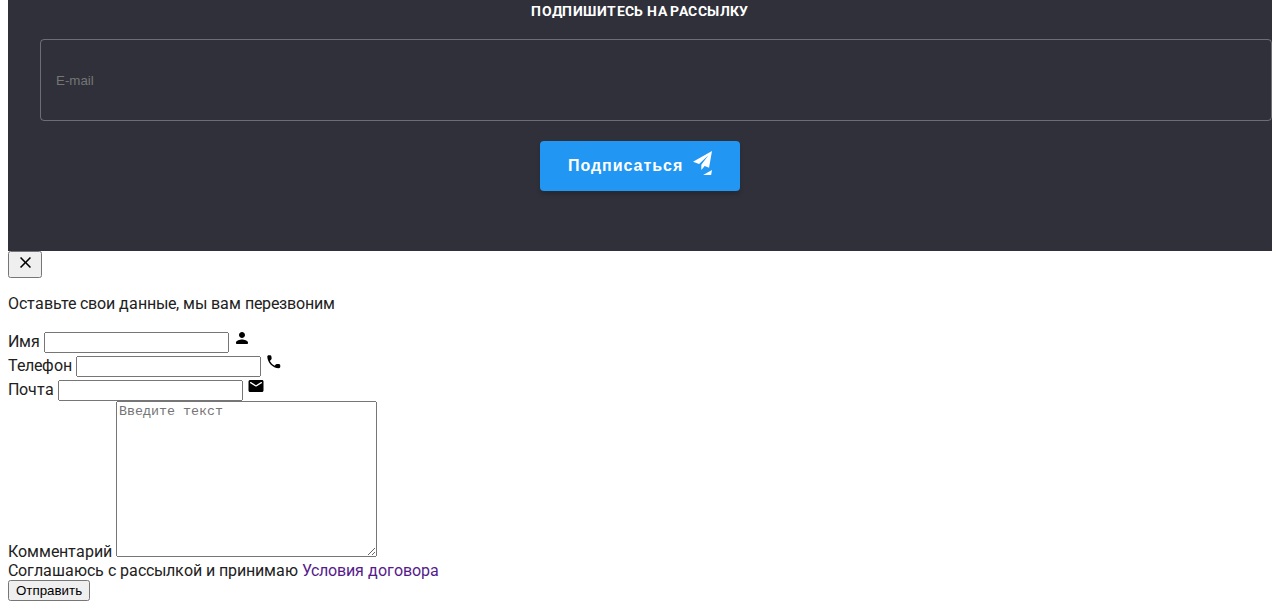
==== commit 14b4b78b: "added footer" ====
--- a/index.html
+++ b/index.html
@@ -54,8 +54,8 @@
                 <button type="button" class="hero-link" data-modal-open>Заказать услугу</button>
             </div>
         </section>
-        <section class="features">
-            <div class="container">
+        <section class="features container">
+            <!-- <div class="container"> -->
                 <h2 class="visually-hidden">Наши качества</h2>
                 <ul class="features-list">
                     <li class="features-item">
@@ -95,10 +95,10 @@
                         <p>Значимость этих проблем настолько очевидна, что реализация плановых заданий.</p>
                     </li>
                 </ul>
-            </div>
+            <!-- </div> -->
         </section>
-        <section class="works">
-            <div class="container">
+        <section class="works container">
+            <!-- <div class="container"> -->
                 <h2 class="works-title">Чем мы занимаемся</h2>
                 <ul class="works-list">
                     <li class="work-item">
@@ -126,10 +126,10 @@
                         </div>
                     </li>
                 </ul>
-            </div>
+            <!-- </div> -->
         </section>
-        <section class="team">
-            <div class="container">
+        <section class="team container">
+            <!-- <div class="container"> -->
                 <h2 class="team-title">Наша команда</h2>
                 <ul class="team-list">
                     <li class="team-item">
@@ -281,7 +281,7 @@
                         </div>
                     </li>
                 </ul>
-            </div>
+            <!-- </div> -->
         </section>
         <section class="clients">
             <div class="container">
--- a/css/main.min.css
+++ b/css/main.min.css
@@ -1,2 +1,2 @@
-.features,.team{padding-top:60px;padding-bottom:60px}.team-title{margin-top:0;margin-bottom:28px;font-weight:700;font-size:36px;line-height:1.17;text-align:center;letter-spacing:0.03em}.hero-link{border:none;border-radius:4px;color:#fff;background:#2196F3;-webkit-box-shadow:0px 4px 4px rgba(0,0,0,0.15);box-shadow:0px 4px 4px rgba(0,0,0,0.15);font-weight:700;font-size:16px;line-height:1.9;letter-spacing:0.06em;cursor:pointer}body{background:#fff;color:#212121;font-family:"Roboto",sans-serif}a{text-decoration:none}ul{margin:0;padding:0;list-style:none}img{display:block;min-width:100%;height:auto}.link{display:-webkit-box;display:-ms-flexbox;display:flex}.container{margin-left:auto;margin-right:auto;padding-left:15px;padding-right:15px}@media screen and (min-width: 480px){.container{width:480px}}@media screen and (min-width: 768px){.container{width:768px}}@media screen and (min-width: 1200px){.container{width:1200px}}.visually-hidden{position:absolute;width:1px;height:1px;margin:-1px;border:0;padding:0;clip:rect(0 0 0 0);overflow:hidden}.logo{color:#2196F3;font-family:"Raleway",sans-serif;font-weight:700;font-size:26px;line-height:1.2;letter-spacing:0.03em}.logo span{color:#000}.footer span{color:#fff}.page-hero{margin:0 auto;padding-top:118px;padding-bottom:118px;background:#000;background-repeat:no-repeat;background-size:cover;text-align:center}.hero-title{font-weight:900;font-size:26px;line-height:1.6;letter-spacing:.06em;margin:0;color:#fff;text-transform:uppercase}.hero-link{display:inline-block;margin-top:30px;padding:10px 32px;border:none;-webkit-transition:background 250ms cubic-bezier(0.4, 0, 0.2, 1);transition:background 250ms cubic-bezier(0.4, 0, 0.2, 1)}.hero-link:hover{background:#188CE8}.features-item:not(:last-child){margin-bottom:30px}.features-icon{display:-webkit-box;display:-ms-flexbox;display:flex;-webkit-box-pack:center;-ms-flex-pack:center;justify-content:center;-webkit-box-align:center;-ms-flex-align:center;align-items:center;height:120px;margin-bottom:30px;background:#F5F4FA}.features-item h3{font-weight:700;font-size:14px;line-height:1.14;letter-spacing:.03em;margin-top:0;margin-bottom:10px;text-transform:uppercase;text-align:center}.features-item p{font-weight:400;font-size:14px;line-height:1.7;letter-spacing:.03em;margin-top:0;margin-bottom:0;color:#757575}.works{display:none}.team{background:#F5F4FA}.team-item{background:#fff;-webkit-box-shadow:0px 1px 3px rgba(0,0,0,0.12),0px 1px 1px rgba(0,0,0,0.14),0px 2px 1px rgba(0,0,0,0.2);box-shadow:0px 1px 3px rgba(0,0,0,0.12),0px 1px 1px rgba(0,0,0,0.14),0px 2px 1px rgba(0,0,0,0.2);border-radius:0px 0px 4px 4px}.team-item:not(:last-child){margin-bottom:30px}.team-name{text-align:center;padding-top:30px;padding-bottom:24px}.team-name h3{font-weight:500;font-size:16px;line-height:1.2;letter-spacing:.03em;margin-top:0;margin-bottom:10px}.team-name p{font-weight:400;font-size:16px;line-height:1.2;letter-spacing:.03em;margin-top:0px;margin-bottom:16px;color:#757575}.social-list{display:-webkit-box;display:-ms-flexbox;display:flex;-webkit-box-pack:center;-ms-flex-pack:center;justify-content:center}.social-item:not(:last-child){margin-right:10px}.social-item .link{-webkit-box-pack:center;-ms-flex-pack:center;justify-content:center;-webkit-box-align:center;-ms-flex-align:center;align-items:center;width:44px;height:44px;background:#fff;border-radius:50%;color:#AFB1B8;-webkit-transition:color 250ms cubic-bezier(0.4, 0, 0.2, 1),background 250ms cubic-bezier(0.4, 0, 0.2, 1);transition:color 250ms cubic-bezier(0.4, 0, 0.2, 1),background 250ms cubic-bezier(0.4, 0, 0.2, 1)}.social-item .link:hover,.social-item .link:focus{background:#2196F3;color:#fff}.social-icon{fill:currentColor}
+.features,.team,.clients,.footer{padding-top:60px;padding-bottom:60px}.team-title,.clients-title{margin-top:0;margin-bottom:28px;font-weight:700;font-size:36px;line-height:1.17;text-align:center;letter-spacing:0.03em}.hero-link,.form-button{border:none;border-radius:4px;color:#fff;background:#2196F3;-webkit-box-shadow:0px 4px 4px rgba(0,0,0,0.15);box-shadow:0px 4px 4px rgba(0,0,0,0.15);font-weight:700;font-size:16px;line-height:1.9;letter-spacing:0.06em;cursor:pointer}body{background:#fff;color:#212121;font-family:"Roboto",sans-serif}a{text-decoration:none}ul{margin:0;padding:0;list-style:none}img{display:block;min-width:100%;height:auto}.link{display:-webkit-box;display:-ms-flexbox;display:flex}.container{margin-left:auto;margin-right:auto;padding-left:15px;padding-right:15px}@media screen and (min-width: 480px){.container{width:480px}}@media screen and (min-width: 768px){.container{width:768px}}@media screen and (min-width: 1200px){.container{width:1200px}}.visually-hidden{position:absolute;width:1px;height:1px;margin:-1px;border:0;padding:0;clip:rect(0 0 0 0);overflow:hidden}.logo{color:#2196F3;font-family:"Raleway",sans-serif;font-weight:700;font-size:26px;line-height:1.2;letter-spacing:0.03em}.logo span{color:#000}.footer span{color:#fff}.page-hero{margin:0 auto;padding-top:118px;padding-bottom:118px;background:#000;background-image:-webkit-gradient(linear, left top, right top, from(rgba(47,48,58,0.4)), to(rgba(47,48,58,0.4))),url(../images/indeximg/hero_img.jpg);background-image:linear-gradient(to right, rgba(47,48,58,0.4), rgba(47,48,58,0.4)),url(../images/indeximg/hero_img.jpg);background-repeat:no-repeat;background-size:cover;text-align:center}.hero-title{font-weight:900;font-size:26px;line-height:1.6;letter-spacing:.06em;margin:0;color:#fff;text-transform:uppercase}.hero-link{display:inline-block;margin-top:30px;padding:10px 32px;border:none;-webkit-transition:background 250ms cubic-bezier(0.4, 0, 0.2, 1);transition:background 250ms cubic-bezier(0.4, 0, 0.2, 1)}.hero-link:hover{background:#188CE8}.features-item:not(:last-child){margin-bottom:30px}.features-icon{display:-webkit-box;display:-ms-flexbox;display:flex;-webkit-box-pack:center;-ms-flex-pack:center;justify-content:center;-webkit-box-align:center;-ms-flex-align:center;align-items:center;height:120px;margin-bottom:30px;background:#F5F4FA}.features-item h3{font-weight:700;font-size:14px;line-height:1.14;letter-spacing:.03em;margin-top:0;margin-bottom:10px;text-transform:uppercase;text-align:center}.features-item p{font-weight:400;font-size:14px;line-height:1.7;letter-spacing:.03em;margin-top:0;margin-bottom:0;color:#757575}.works{display:none}.team{background:#F5F4FA}.team-item{background:#fff;-webkit-box-shadow:0px 1px 3px rgba(0,0,0,0.12),0px 1px 1px rgba(0,0,0,0.14),0px 2px 1px rgba(0,0,0,0.2);box-shadow:0px 1px 3px rgba(0,0,0,0.12),0px 1px 1px rgba(0,0,0,0.14),0px 2px 1px rgba(0,0,0,0.2);border-radius:0px 0px 4px 4px}.team-item:not(:last-child){margin-bottom:30px}.team-name{text-align:center;padding-top:30px;padding-bottom:24px}.team-name h3{font-weight:500;font-size:16px;line-height:1.2;letter-spacing:.03em;margin-top:0;margin-bottom:10px}.team-name p{font-weight:400;font-size:16px;line-height:1.2;letter-spacing:.03em;margin-top:0px;margin-bottom:16px;color:#757575}.social-list{display:-webkit-box;display:-ms-flexbox;display:flex;-webkit-box-pack:center;-ms-flex-pack:center;justify-content:center}.social-item:not(:last-child){margin-right:10px}.social-item .link{-webkit-box-pack:center;-ms-flex-pack:center;justify-content:center;-webkit-box-align:center;-ms-flex-align:center;align-items:center;width:44px;height:44px;background:#fff;border-radius:50%;color:#AFB1B8;-webkit-transition:color 250ms cubic-bezier(0.4, 0, 0.2, 1),background 250ms cubic-bezier(0.4, 0, 0.2, 1);transition:color 250ms cubic-bezier(0.4, 0, 0.2, 1),background 250ms cubic-bezier(0.4, 0, 0.2, 1)}.social-item .link:hover,.social-item .link:focus{background:#2196F3;color:#fff}.social-icon{fill:currentColor}.clients-list{display:-webkit-box;display:-ms-flexbox;display:flex;-ms-flex-wrap:wrap;flex-wrap:wrap;margin:-15px}.clients-item{width:calc((100% - 2 * 30px) / 2);margin:15px}.clients-item .link{-webkit-box-pack:center;-ms-flex-pack:center;justify-content:center;-webkit-box-align:center;-ms-flex-align:center;align-items:center;width:100%;height:90px;color:#AFB1B8;border:1px solid #afb1b8;border-radius:4px;-webkit-transition:color 250ms cubic-bezier(0.4, 0, 0.2, 1),border 250ms cubic-bezier(0.4, 0, 0.2, 1);transition:color 250ms cubic-bezier(0.4, 0, 0.2, 1),border 250ms cubic-bezier(0.4, 0, 0.2, 1)}.clients-item .link:hover,.clients-item .link:focus{border:1px solid #2196F3;color:#2196F3}.clients-icon{fill:currentColor}.footer{background:#2F303A;text-align:center}.adrs-list{display:-webkit-box;display:-ms-flexbox;display:flex;-webkit-box-orient:vertical;-webkit-box-direction:normal;-ms-flex-direction:column;flex-direction:column;margin-top:20px}.adrs-list p{font-weight:400;font-size:14px;line-height:1.7;letter-spacing:.03em;margin-top:0;margin-bottom:0;color:#fff;font-style:normal}.adrs-link{font-weight:500;font-size:14px;line-height:1.1;letter-spacing:.02em;color:rgba(255,255,255,0.6);font-style:normal;-webkit-transition:color 250ms cubic-bezier(0.4, 0, 0.2, 1);transition:color 250ms cubic-bezier(0.4, 0, 0.2, 1)}.adrs-link:hover,.adrs-link:focus{color:#2196F3}.adrs-item:not(:first-child){margin-top:9px}.footer-links{margin-top:60px;margin-bottom:60px}.footer-links p{font-weight:700;font-size:14px;line-height:1.1;letter-spacing:.03em;margin-top:0;margin-bottom:20px;text-transform:uppercase;color:#fff}.footer-list{display:-webkit-box;display:-ms-flexbox;display:flex;-webkit-box-pack:center;-ms-flex-pack:center;justify-content:center}.footer-item:not(:last-child){margin-right:10px}.footer-item .link{-webkit-box-pack:center;-ms-flex-pack:center;justify-content:center;-webkit-box-align:center;-ms-flex-align:center;align-items:center;width:44px;height:44px;background:rgba(255,255,255,0.1);border-radius:50%;color:#fff;-webkit-transition:background 250ms cubic-bezier(0.4, 0, 0.2, 1);transition:background 250ms cubic-bezier(0.4, 0, 0.2, 1)}.footer-item .link:hover{background:#2196F3}.footer-icon{fill:currentColor}.footer-form p{font-weight:700;font-size:14px;line-height:1.1;letter-spacing:.03em;margin-top:0;margin-bottom:20px;text-transform:uppercase;color:#fff}.footer-input{margin-bottom:20px;padding:15px;width:100%;height:50px;color:#fff;background-color:transparent;border:1px solid rgba(255,255,255,0.3);border-radius:4px;outline:none}.form-button{display:-webkit-inline-box;display:-ms-inline-flexbox;display:inline-flex;padding:10px 28px;width:200px;height:50px;text-align:center;-webkit-transition:background 250ms cubic-bezier(0.4, 0, 0.2, 1);transition:background 250ms cubic-bezier(0.4, 0, 0.2, 1)}.form-button:hover{background:#188CE8}.form-button::after{content:"";display:inline-block;margin-left:10px;width:24px;height:24px;background:url(../images/icon-send.svg);background-size:contain}
 /*# sourceMappingURL=main.min.css.map */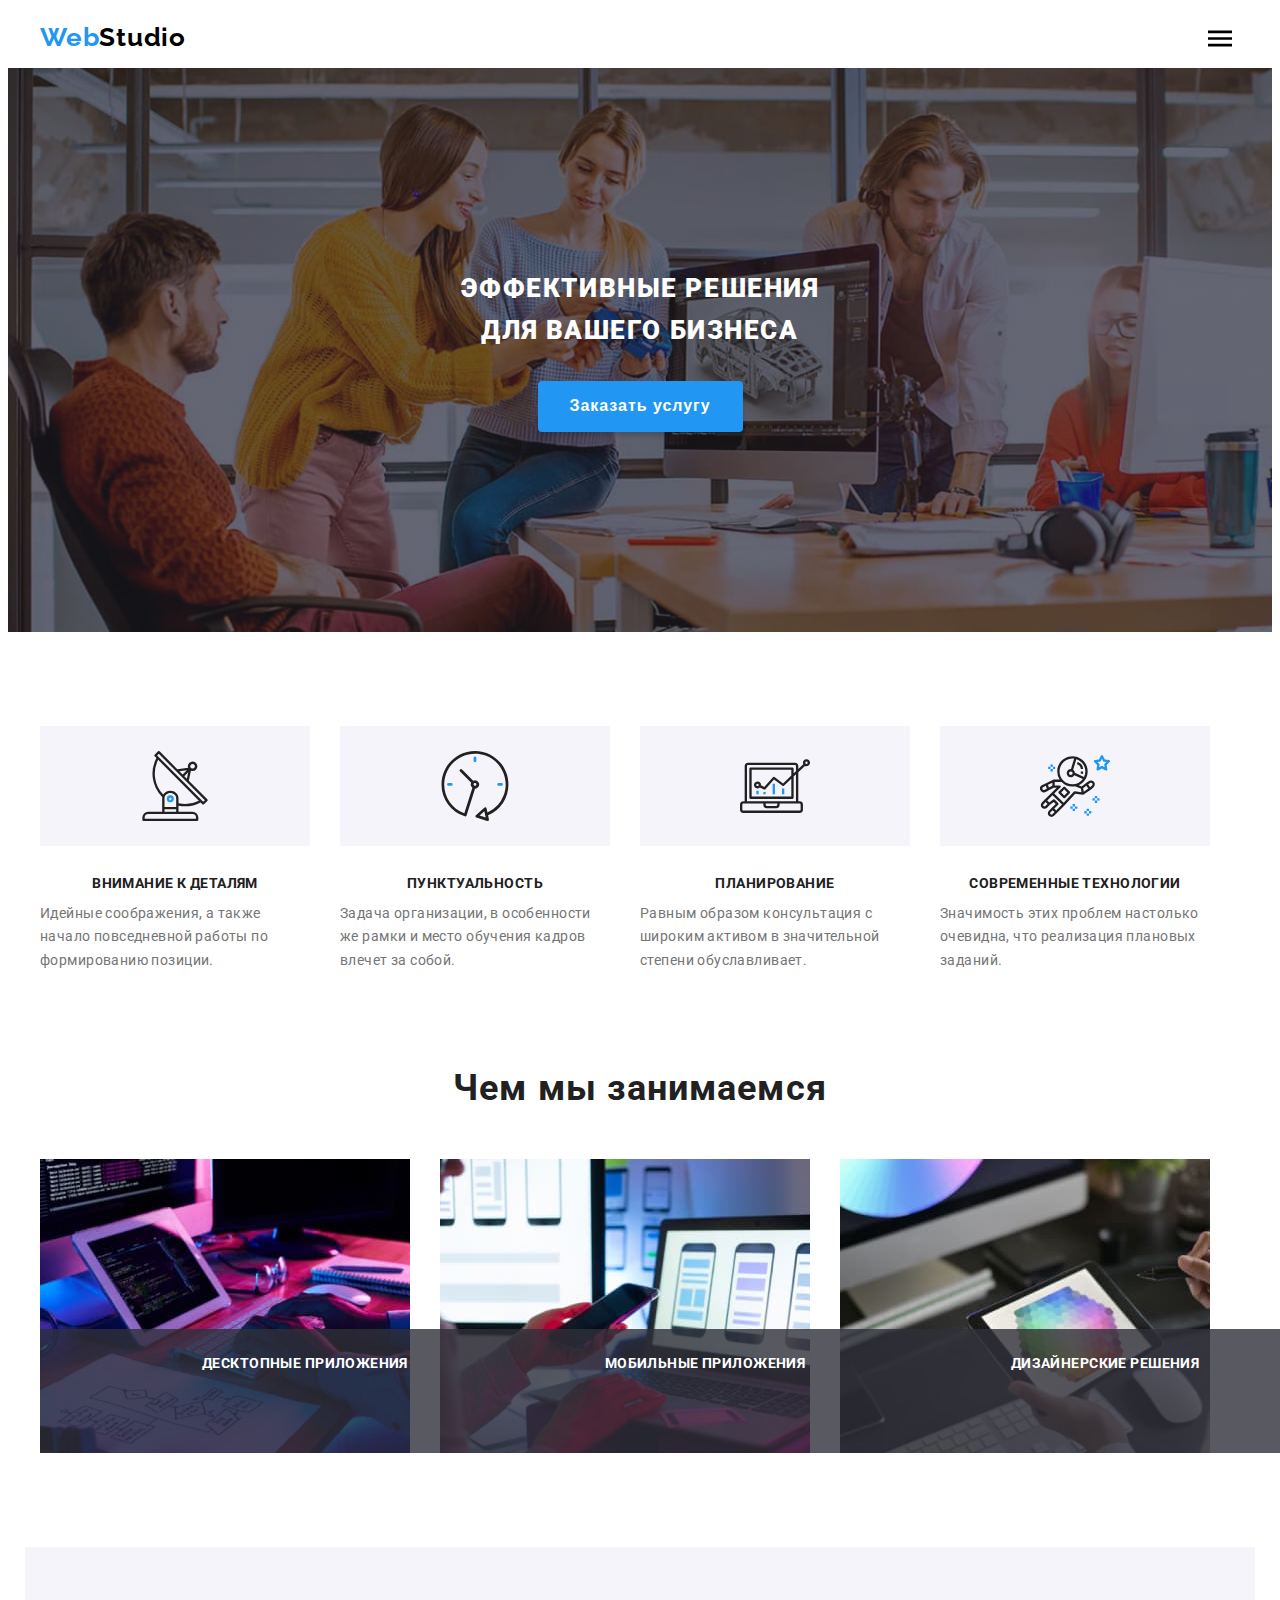
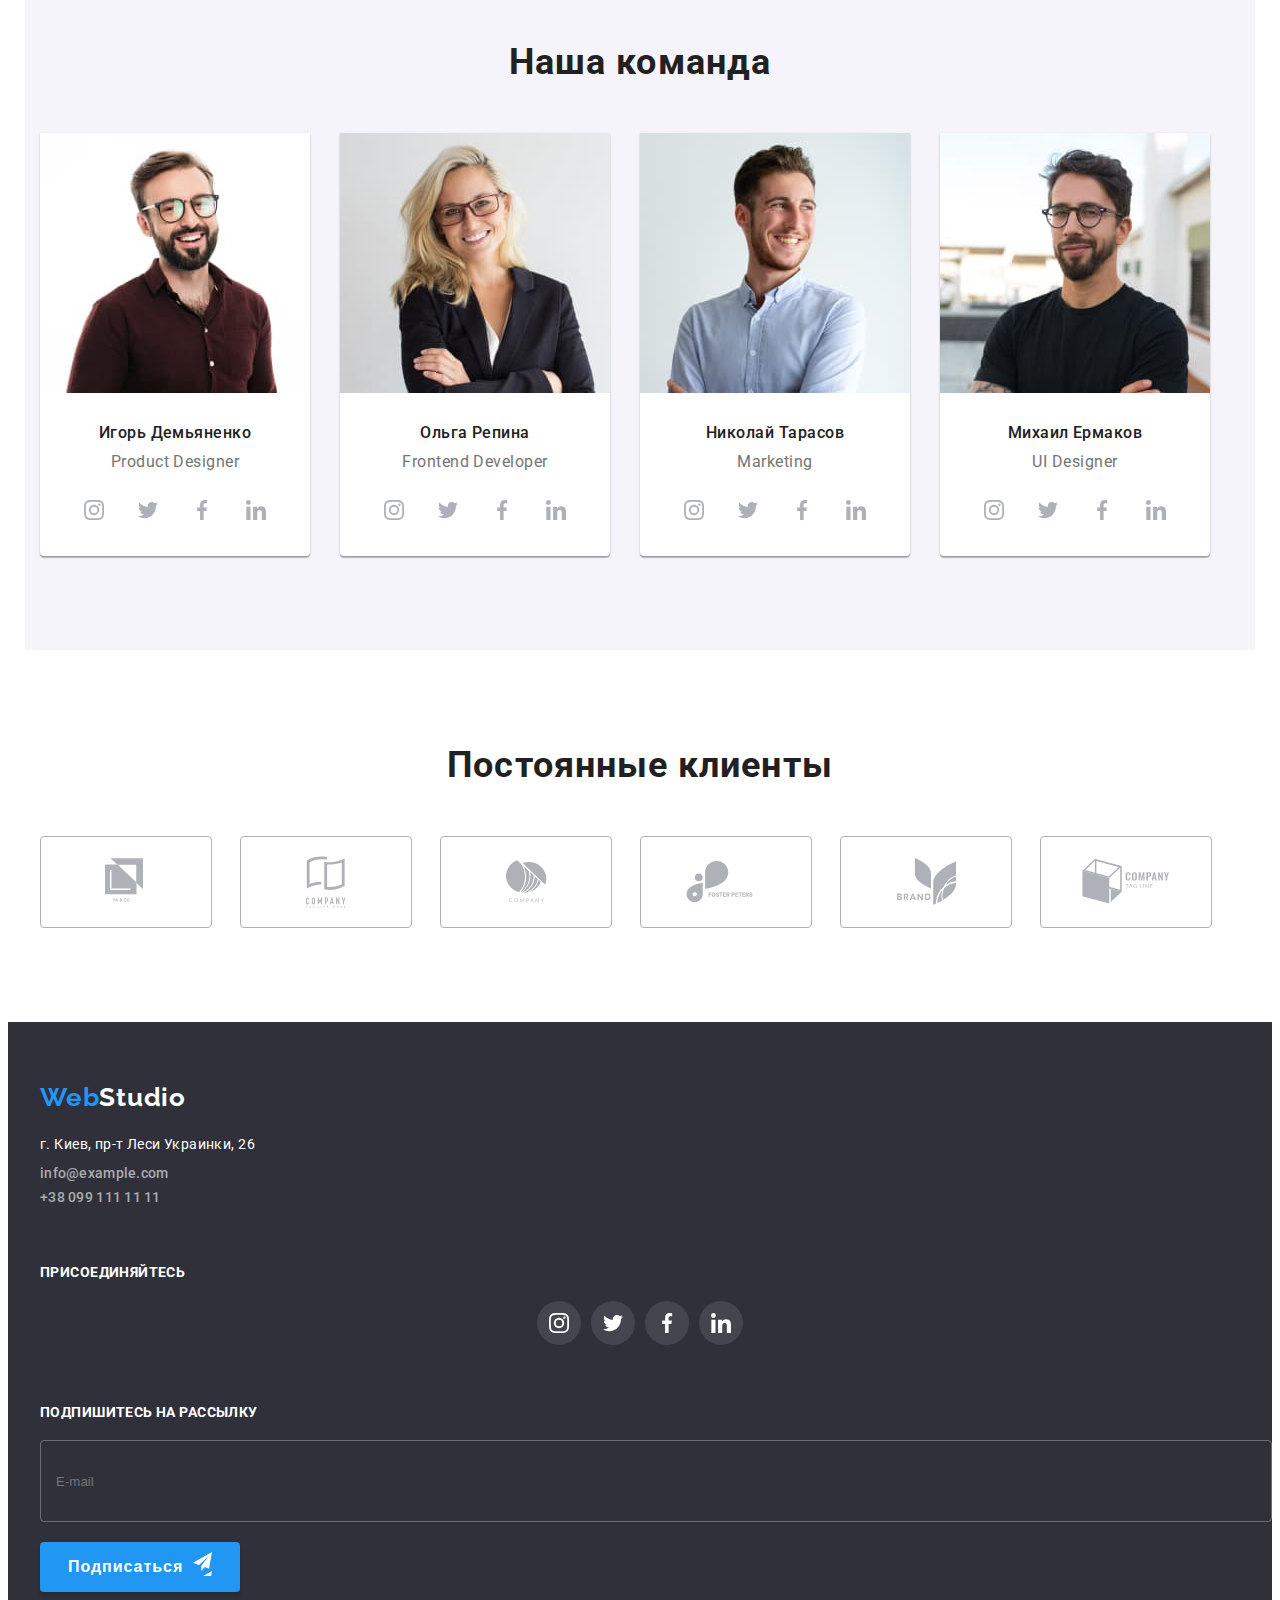
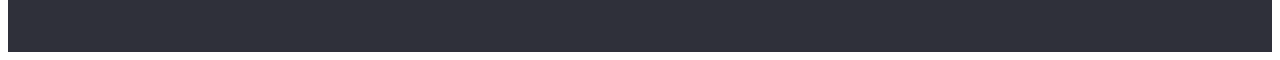
==== commit 06bcdab6: "added header menu" ====
--- a/index.html
+++ b/index.html
@@ -9,42 +9,50 @@
     <title>Document</title>
 </head>
 <body>
-    <header>
+    <header class="page-header">
         <div class="container main-nav">
             <nav class="site-nav">
                 <a href="" class="logo">Web<span>Studio</span></a>
-                <ul class="site-nav-list">
-                    <li class="site-nav-item">
-                        <a href="" class="link current">Студия</a>
-                    </li>
-                    <li class="site-nav-item">
-                        <a href="./portfolio.html" class="link">Портфолио</a>
-                    </li>
-                    <li class="site-nav-item">
-                        <a href="" class="link">Контакты</a>
-                    </li>
-                </ul>
+                <button type="button" class="site-nav-button" data-menu-button>
+                    <svg width="24" height="19" aria-label="переключатель мобильного меню">
+                        <use class="icon-close" href="./images/symbol-defs-mobile.svg#icon-close"></use>
+                        <use class="icon-menu" href="./images/symbol-defs-mobile.svg#icon-menu"></use>
+                    </svg>
+                </button>
+                <div class="container nav-menu" data-menu>
+                    <ul class="site-nav-list">
+                        <li class="site-nav-item">
+                            <a href="" class="link current">Студия</a>
+                        </li>
+                        <li class="site-nav-item">
+                            <a href="./portfolio.html" class="link">Портфолио</a>
+                        </li>
+                        <li class="site-nav-item">
+                            <a href="" class="link">Контакты</a>
+                        </li>
+                    </ul>
+                    <address class="address-header">
+                        <ul class="address-list">
+                            <li class="item">
+                                <a href="mailto:info@devstudio.com" class="link">
+                                    <svg class="icon-envelope" width="16" height="12">
+                                        <use href="./images/symbol-defs.svg#icon-envelope-hover"></use>
+                                    </svg>
+                                    info@devstudio.com
+                                </a>
+                            </li>
+                            <li class="item">
+                                <a href="tel:+380961111111" class="link">
+                                    <svg class="icon-smartphone" width="10" height="16">
+                                        <use href="./images/symbol-defs.svg#icon-smartphone"></use>
+                                    </svg>
+                                    +38 096 111 11 11
+                                </a>
+                            </li>
+                        </ul>
+                    </address>
+                </div>
             </nav>
-            <address class="address-header">
-                <ul class="address-list">
-                    <li class="item">
-                        <a href="mailto:info@devstudio.com" class="link">
-                            <svg class="icon-envelope" width="16" height="12">
-                                <use href="./images/symbol-defs.svg#icon-envelope-hover"></use>
-                            </svg>
-                            info@devstudio.com
-                        </a>
-                    </li>
-                    <li class="item">
-                        <a href="tel:+380961111111" class="link">
-                            <svg class="icon-smartphone" width="10" height="16">
-                                <use href="./images/symbol-defs.svg#icon-smartphone"></use>
-                            </svg>
-                            +38 096 111 11 11
-                        </a>
-                    </li>
-                </ul>
-            </address>
         </div>
     </header>
     <main>
@@ -283,8 +291,8 @@
                 </ul>
             <!-- </div> -->
         </section>
-        <section class="clients">
-            <div class="container">
+        <section class="clients container">
+            <div>
                 <h3 class="clients-title">Постоянные клиенты</h3>
                 <ul class="clients-list">
                     <li class="clients-item">
@@ -376,7 +384,7 @@
                     </li>
                 </ul>
             </div>
-            <div class="footer-form">
+            <div class="footer-form"> 
                 <p>Подпишитесь на рассылку</p>
                 <form action="#">
                     <input class="footer-input" type="email" name="mail" placeholder="E-mail">
@@ -428,5 +436,6 @@
         </div>
     </div>
     <script src="./js/modal.js"></script>
+    <script src="./js/menu.js"></script>
 </body>
 </html>--- a/css/main.min.css
+++ b/css/main.min.css
@@ -1,2 +1,2 @@
-.features,.team,.clients,.footer{padding-top:60px;padding-bottom:60px}.team-title,.clients-title{margin-top:0;margin-bottom:28px;font-weight:700;font-size:36px;line-height:1.17;text-align:center;letter-spacing:0.03em}.hero-link,.form-button{border:none;border-radius:4px;color:#fff;background:#2196F3;-webkit-box-shadow:0px 4px 4px rgba(0,0,0,0.15);box-shadow:0px 4px 4px rgba(0,0,0,0.15);font-weight:700;font-size:16px;line-height:1.9;letter-spacing:0.06em;cursor:pointer}body{background:#fff;color:#212121;font-family:"Roboto",sans-serif}a{text-decoration:none}ul{margin:0;padding:0;list-style:none}img{display:block;min-width:100%;height:auto}.link{display:-webkit-box;display:-ms-flexbox;display:flex}.container{margin-left:auto;margin-right:auto;padding-left:15px;padding-right:15px}@media screen and (min-width: 480px){.container{width:480px}}@media screen and (min-width: 768px){.container{width:768px}}@media screen and (min-width: 1200px){.container{width:1200px}}.visually-hidden{position:absolute;width:1px;height:1px;margin:-1px;border:0;padding:0;clip:rect(0 0 0 0);overflow:hidden}.logo{color:#2196F3;font-family:"Raleway",sans-serif;font-weight:700;font-size:26px;line-height:1.2;letter-spacing:0.03em}.logo span{color:#000}.footer span{color:#fff}.page-hero{margin:0 auto;padding-top:118px;padding-bottom:118px;background:#000;background-image:-webkit-gradient(linear, left top, right top, from(rgba(47,48,58,0.4)), to(rgba(47,48,58,0.4))),url(../images/indeximg/hero_img.jpg);background-image:linear-gradient(to right, rgba(47,48,58,0.4), rgba(47,48,58,0.4)),url(../images/indeximg/hero_img.jpg);background-repeat:no-repeat;background-size:cover;text-align:center}.hero-title{font-weight:900;font-size:26px;line-height:1.6;letter-spacing:.06em;margin:0;color:#fff;text-transform:uppercase}.hero-link{display:inline-block;margin-top:30px;padding:10px 32px;border:none;-webkit-transition:background 250ms cubic-bezier(0.4, 0, 0.2, 1);transition:background 250ms cubic-bezier(0.4, 0, 0.2, 1)}.hero-link:hover{background:#188CE8}.features-item:not(:last-child){margin-bottom:30px}.features-icon{display:-webkit-box;display:-ms-flexbox;display:flex;-webkit-box-pack:center;-ms-flex-pack:center;justify-content:center;-webkit-box-align:center;-ms-flex-align:center;align-items:center;height:120px;margin-bottom:30px;background:#F5F4FA}.features-item h3{font-weight:700;font-size:14px;line-height:1.14;letter-spacing:.03em;margin-top:0;margin-bottom:10px;text-transform:uppercase;text-align:center}.features-item p{font-weight:400;font-size:14px;line-height:1.7;letter-spacing:.03em;margin-top:0;margin-bottom:0;color:#757575}.works{display:none}.team{background:#F5F4FA}.team-item{background:#fff;-webkit-box-shadow:0px 1px 3px rgba(0,0,0,0.12),0px 1px 1px rgba(0,0,0,0.14),0px 2px 1px rgba(0,0,0,0.2);box-shadow:0px 1px 3px rgba(0,0,0,0.12),0px 1px 1px rgba(0,0,0,0.14),0px 2px 1px rgba(0,0,0,0.2);border-radius:0px 0px 4px 4px}.team-item:not(:last-child){margin-bottom:30px}.team-name{text-align:center;padding-top:30px;padding-bottom:24px}.team-name h3{font-weight:500;font-size:16px;line-height:1.2;letter-spacing:.03em;margin-top:0;margin-bottom:10px}.team-name p{font-weight:400;font-size:16px;line-height:1.2;letter-spacing:.03em;margin-top:0px;margin-bottom:16px;color:#757575}.social-list{display:-webkit-box;display:-ms-flexbox;display:flex;-webkit-box-pack:center;-ms-flex-pack:center;justify-content:center}.social-item:not(:last-child){margin-right:10px}.social-item .link{-webkit-box-pack:center;-ms-flex-pack:center;justify-content:center;-webkit-box-align:center;-ms-flex-align:center;align-items:center;width:44px;height:44px;background:#fff;border-radius:50%;color:#AFB1B8;-webkit-transition:color 250ms cubic-bezier(0.4, 0, 0.2, 1),background 250ms cubic-bezier(0.4, 0, 0.2, 1);transition:color 250ms cubic-bezier(0.4, 0, 0.2, 1),background 250ms cubic-bezier(0.4, 0, 0.2, 1)}.social-item .link:hover,.social-item .link:focus{background:#2196F3;color:#fff}.social-icon{fill:currentColor}.clients-list{display:-webkit-box;display:-ms-flexbox;display:flex;-ms-flex-wrap:wrap;flex-wrap:wrap;margin:-15px}.clients-item{width:calc((100% - 2 * 30px) / 2);margin:15px}.clients-item .link{-webkit-box-pack:center;-ms-flex-pack:center;justify-content:center;-webkit-box-align:center;-ms-flex-align:center;align-items:center;width:100%;height:90px;color:#AFB1B8;border:1px solid #afb1b8;border-radius:4px;-webkit-transition:color 250ms cubic-bezier(0.4, 0, 0.2, 1),border 250ms cubic-bezier(0.4, 0, 0.2, 1);transition:color 250ms cubic-bezier(0.4, 0, 0.2, 1),border 250ms cubic-bezier(0.4, 0, 0.2, 1)}.clients-item .link:hover,.clients-item .link:focus{border:1px solid #2196F3;color:#2196F3}.clients-icon{fill:currentColor}.footer{background:#2F303A;text-align:center}.adrs-list{display:-webkit-box;display:-ms-flexbox;display:flex;-webkit-box-orient:vertical;-webkit-box-direction:normal;-ms-flex-direction:column;flex-direction:column;margin-top:20px}.adrs-list p{font-weight:400;font-size:14px;line-height:1.7;letter-spacing:.03em;margin-top:0;margin-bottom:0;color:#fff;font-style:normal}.adrs-link{font-weight:500;font-size:14px;line-height:1.1;letter-spacing:.02em;color:rgba(255,255,255,0.6);font-style:normal;-webkit-transition:color 250ms cubic-bezier(0.4, 0, 0.2, 1);transition:color 250ms cubic-bezier(0.4, 0, 0.2, 1)}.adrs-link:hover,.adrs-link:focus{color:#2196F3}.adrs-item:not(:first-child){margin-top:9px}.footer-links{margin-top:60px;margin-bottom:60px}.footer-links p{font-weight:700;font-size:14px;line-height:1.1;letter-spacing:.03em;margin-top:0;margin-bottom:20px;text-transform:uppercase;color:#fff}.footer-list{display:-webkit-box;display:-ms-flexbox;display:flex;-webkit-box-pack:center;-ms-flex-pack:center;justify-content:center}.footer-item:not(:last-child){margin-right:10px}.footer-item .link{-webkit-box-pack:center;-ms-flex-pack:center;justify-content:center;-webkit-box-align:center;-ms-flex-align:center;align-items:center;width:44px;height:44px;background:rgba(255,255,255,0.1);border-radius:50%;color:#fff;-webkit-transition:background 250ms cubic-bezier(0.4, 0, 0.2, 1);transition:background 250ms cubic-bezier(0.4, 0, 0.2, 1)}.footer-item .link:hover{background:#2196F3}.footer-icon{fill:currentColor}.footer-form p{font-weight:700;font-size:14px;line-height:1.1;letter-spacing:.03em;margin-top:0;margin-bottom:20px;text-transform:uppercase;color:#fff}.footer-input{margin-bottom:20px;padding:15px;width:100%;height:50px;color:#fff;background-color:transparent;border:1px solid rgba(255,255,255,0.3);border-radius:4px;outline:none}.form-button{display:-webkit-inline-box;display:-ms-inline-flexbox;display:inline-flex;padding:10px 28px;width:200px;height:50px;text-align:center;-webkit-transition:background 250ms cubic-bezier(0.4, 0, 0.2, 1);transition:background 250ms cubic-bezier(0.4, 0, 0.2, 1)}.form-button:hover{background:#188CE8}.form-button::after{content:"";display:inline-block;margin-left:10px;width:24px;height:24px;background:url(../images/icon-send.svg);background-size:contain}
+.nav-menu,.features,.team,.clients,.portfolio,.footer{padding-top:60px;padding-bottom:60px}.works-title{margin-top:0;margin-bottom:50px;font-weight:700;font-size:36px;line-height:1.17;text-align:center;letter-spacing:0.03em}.team-title,.clients-title{margin-top:0;margin-bottom:30px;font-weight:700;font-size:28px;line-height:1.17;text-align:center;letter-spacing:0.03em}.hero-link,.btn-send,.form-button{border:none;border-radius:4px;color:#fff;background:#2196F3;-webkit-box-shadow:0px 4px 4px rgba(0,0,0,0.15);box-shadow:0px 4px 4px rgba(0,0,0,0.15);font-weight:700;font-size:16px;line-height:1.9;letter-spacing:0.06em;cursor:pointer}body{background:#fff;color:#212121;font-family:"Roboto",sans-serif}a{text-decoration:none}ul{margin:0;padding:0;list-style:none}img{display:block;min-width:100%;height:auto}.link{display:-webkit-box;display:-ms-flexbox;display:flex}.container{margin-left:auto;margin-right:auto;padding-left:15px;padding-right:15px}@media screen and (min-width: 480px){.container{width:480px}}@media screen and (min-width: 768px){.container{width:768px}}@media screen and (min-width: 1200px){.container{width:1200px}}.visually-hidden{position:absolute;width:1px;height:1px;margin:-1px;border:0;padding:0;clip:rect(0 0 0 0);overflow:hidden}.page-header{position:relative}.site-nav{display:-webkit-box;display:-ms-flexbox;display:flex;-webkit-box-pack:justify;-ms-flex-pack:justify;justify-content:space-between;-webkit-box-align:center;-ms-flex-align:center;align-items:center;padding-top:10px;padding-bottom:10px}.site-nav-button{display:-webkit-inline-box;display:-ms-inline-flexbox;display:inline-flex;-webkit-box-pack:center;-ms-flex-pack:center;justify-content:center;-webkit-box-align:center;-ms-flex-align:center;align-items:center;margin:0;padding:0;width:40px;height:40px;border:none;background-color:transparent;color:#000}.site-nav-button:hover,.site-nav-button:focus{color:#2196F3}.site-nav-button .icon-close{display:none}.site-nav-button.is-open .icon-close{display:block}.site-nav-button.is-open .icon-menu{display:none}.icon-close,.icon-menu{fill:currentColor}.nav-menu{position:absolute;display:none;top:100%;left:0;width:100%;background-color:#fff}.nav-menu.is-open{display:block;-webkit-box-shadow:0px 4px 8px rgba(0,0,0,0.04),0px 2px 4px rgba(0,0,0,0.08),0px 1px 3px rgba(0,0,0,0.16);box-shadow:0px 4px 8px rgba(0,0,0,0.04),0px 2px 4px rgba(0,0,0,0.08),0px 1px 3px rgba(0,0,0,0.16)}.site-nav-list{font-weight:500;font-size:18px;line-height:1.17;letter-spacing:.02em;text-align:center}.site-nav-item:not(:last-child){margin-bottom:40px}.site-nav-item .link{display:inline-block;padding-bottom:8px;color:#212121;-webkit-transition:color 250ms cubic-bezier(0.4, 0, 0.2, 1);transition:color 250ms cubic-bezier(0.4, 0, 0.2, 1)}.site-nav-item .link.current,.site-nav-item .link:hover,.site-nav-item .link:focus{color:#2196F3}.link.current{position:relative}.link.current::after{content:"";position:absolute;left:0;bottom:0;display:block;width:100%;height:4px;background-color:#2196F3;border-radius:2px}.address-list{margin-top:60px;text-align:center}.address-list .item+.item{margin-top:18px}.address-list .link{display:block;text-align:center;font-weight:500;font-size:14px;line-height:1.14;letter-spacing:.02em;color:#757575;font-style:normal;-webkit-transition:color 250ms cubic-bezier(0.4, 0, 0.2, 1);transition:color 250ms cubic-bezier(0.4, 0, 0.2, 1)}.address-list .link:hover,.address-list .link:focus{color:#2196F3}.icon-envelope,.icon-smartphone{fill:currentColor;margin-right:10px}.logo{color:#2196F3;font-family:"Raleway",sans-serif;font-weight:700;font-size:26px;line-height:1.2;letter-spacing:0.03em}.logo span{color:#000}.footer span{color:#fff}.page-hero{margin:0 auto;padding-top:118px;padding-bottom:118px;max-width:1600px;background:#000;background-image:-webkit-gradient(linear, left top, right top, from(rgba(47,48,58,0.4)), to(rgba(47,48,58,0.4))),url(../images/indeximg/hero_img.jpg);background-image:linear-gradient(to right, rgba(47,48,58,0.4), rgba(47,48,58,0.4)),url(../images/indeximg/hero_img.jpg);background-repeat:no-repeat;background-size:cover;text-align:center}@media screen and (min-width: 1200px){.page-hero{padding-top:200px;padding-bottom:200px}}.hero-title{font-weight:900;font-size:26px;line-height:1.6;letter-spacing:.06em;margin:0;color:#fff;text-transform:uppercase}.hero-link{display:inline-block;margin-top:30px;padding:10px 32px;border:none;-webkit-transition:background 250ms cubic-bezier(0.4, 0, 0.2, 1);transition:background 250ms cubic-bezier(0.4, 0, 0.2, 1)}.hero-link:hover{background:#188CE8}@media screen and (min-width: 768px){.features-list{display:-webkit-box;display:-ms-flexbox;display:flex;-ms-flex-wrap:wrap;flex-wrap:wrap;margin:-15px}.features-item{width:calc((100% - 2 * 30px) / 2);margin:15px}}@media screen and (max-width: 767px){.features-item:not(:last-child){margin-bottom:30px}}@media screen and (min-width: 1200px){.features{padding-top:94px;padding-bottom:94px}.features-item{width:270px}}.features-icon{display:-webkit-box;display:-ms-flexbox;display:flex;-webkit-box-pack:center;-ms-flex-pack:center;justify-content:center;-webkit-box-align:center;-ms-flex-align:center;align-items:center;height:120px;margin-bottom:30px;background:#F5F4FA}.features-item h3{font-weight:700;font-size:14px;line-height:1.14;letter-spacing:.03em;margin-top:0;margin-bottom:10px;text-transform:uppercase;text-align:center}.features-item p{font-weight:400;font-size:14px;line-height:1.7;letter-spacing:.03em;margin-top:0;margin-bottom:0;color:#757575}.works{padding-bottom:94px}@media screen and (max-width: 1199px){.works{display:none}}.works-list{display:-webkit-box;display:-ms-flexbox;display:flex}.work.thumb{position:relative}.work-meta{position:absolute;left:0;bottom:0;width:100%;height:70px;padding:27px 80px;background:rgba(47,48,58,0.8)}.work-meta p{font-weight:700;font-size:14px;line-height:1.14;letter-spacing:.03em;margin:0px;text-transform:uppercase;text-align:center;color:#fff}.work-item:not(:last-child){margin-right:30px}.team{background:#F5F4FA}.team-item{background:#fff;-webkit-box-shadow:0px 1px 3px rgba(0,0,0,0.12),0px 1px 1px rgba(0,0,0,0.14),0px 2px 1px rgba(0,0,0,0.2);box-shadow:0px 1px 3px rgba(0,0,0,0.12),0px 1px 1px rgba(0,0,0,0.14),0px 2px 1px rgba(0,0,0,0.2);border-radius:0px 0px 4px 4px}@media screen and (max-width: 767px){.team-item:not(:last-child){margin-bottom:30px}}@media screen and (min-width: 768px){.team-list{display:-webkit-box;display:-ms-flexbox;display:flex;-ms-flex-wrap:wrap;flex-wrap:wrap}}@media screen and (min-width: 768px) and (max-width: 1199px){.team-list{margin:-15px}.team-item{width:calc((100% - 2 * 30px) / 2);margin:15px}}@media screen and (min-width: 1200px){.team{padding-top:94px;padding-bottom:94px}.team-title{font-weight:700;font-size:36px;line-height:1.17;letter-spacing:.03em;margin-bottom:50px}.team-item{width:270px;background:#fff;-webkit-box-shadow:0px 1px 3px rgba(0,0,0,0.12),0px 1px 1px rgba(0,0,0,0.14),0px 2px 1px rgba(0,0,0,0.2);box-shadow:0px 1px 3px rgba(0,0,0,0.12),0px 1px 1px rgba(0,0,0,0.14),0px 2px 1px rgba(0,0,0,0.2);border-radius:0px 0px 4px 4px}.team-item:not(:last-child){margin-right:30px}}.team-name{text-align:center;padding-top:30px;padding-bottom:24px}.team-name h3{font-weight:500;font-size:16px;line-height:1.2;letter-spacing:.03em;margin-top:0;margin-bottom:10px}.team-name p{font-weight:400;font-size:16px;line-height:1.2;letter-spacing:.03em;margin-top:0px;margin-bottom:16px;color:#757575}.social-list{display:-webkit-box;display:-ms-flexbox;display:flex;-webkit-box-pack:center;-ms-flex-pack:center;justify-content:center}.social-item:not(:last-child){margin-right:10px}.social-item .link{-webkit-box-pack:center;-ms-flex-pack:center;justify-content:center;-webkit-box-align:center;-ms-flex-align:center;align-items:center;width:44px;height:44px;background:#fff;border-radius:50%;color:#AFB1B8;-webkit-transition:color 250ms cubic-bezier(0.4, 0, 0.2, 1),background 250ms cubic-bezier(0.4, 0, 0.2, 1);transition:color 250ms cubic-bezier(0.4, 0, 0.2, 1),background 250ms cubic-bezier(0.4, 0, 0.2, 1)}.social-item .link:hover,.social-item .link:focus{background:#2196F3;color:#fff}.social-icon{fill:currentColor}.clients-list{display:-webkit-box;display:-ms-flexbox;display:flex;-ms-flex-wrap:wrap;flex-wrap:wrap}@media screen and (max-width: 1199px){.clients-list{margin:-15px}}.clients-item{width:calc((100% - 2 * 30px) / 2)}@media screen and (max-width: 1199px){.clients-item{margin:15px}}@media screen and (min-width: 768px){.clients-item{width:calc((100% - 3 * 30px) / 3)}}@media screen and (min-width: 1200px){.clients{padding-top:94px;padding-bottom:94px}.clients-title{font-weight:700;font-size:36px;line-height:1.17;letter-spacing:.03em;margin-bottom:50px}.clients-item{width:170px}.clients-item:not(:last-child){margin-right:30px}}.clients-item .link{-webkit-box-pack:center;-ms-flex-pack:center;justify-content:center;-webkit-box-align:center;-ms-flex-align:center;align-items:center;width:100%;height:90px;color:#AFB1B8;border:1px solid #afb1b8;border-radius:4px;-webkit-transition:color 250ms cubic-bezier(0.4, 0, 0.2, 1),border 250ms cubic-bezier(0.4, 0, 0.2, 1);transition:color 250ms cubic-bezier(0.4, 0, 0.2, 1),border 250ms cubic-bezier(0.4, 0, 0.2, 1)}.clients-item .link:hover,.clients-item .link:focus{border:1px solid #2196F3;color:#2196F3}.clients-icon{fill:currentColor}.backdrop{position:fixed;top:0;left:0;width:100%;height:100%;background-color:rgba(0,0,0,0.2);opacity:1;visibility:visible;overflow-y:scroll;-webkit-transition:opacity 250ms cubic-bezier(0.4, 0, 0.2, 1);transition:opacity 250ms cubic-bezier(0.4, 0, 0.2, 1)}.backdrop.is-hidden{opacity:0;visibility:hidden;pointer-events:none}.backdrop.is-hidden .modal{-webkit-transform:translate(-50%, -50%) scale(0.9);transform:translate(-50%, -50%) scale(0.9)}.modal{position:absolute;top:50%;left:50%;-webkit-transform:translate(-50%, -50%) scale(1);transform:translate(-50%, -50%) scale(1);width:450px;height:609px;padding:40px;background-color:#fff;-webkit-box-shadow:0px 1px 3px rgba(0,0,0,0.12),0px 1px 1px rgba(0,0,0,0.14),0px 2px 1px rgba(0,0,0,0.2);box-shadow:0px 1px 3px rgba(0,0,0,0.12),0px 1px 1px rgba(0,0,0,0.14),0px 2px 1px rgba(0,0,0,0.2);border-radius:4px;-webkit-transition:-webkit-transform 250ms cubic-bezier(0.4, 0, 0.2, 1);transition:-webkit-transform 250ms cubic-bezier(0.4, 0, 0.2, 1);transition:transform 250ms cubic-bezier(0.4, 0, 0.2, 1);transition:transform 250ms cubic-bezier(0.4, 0, 0.2, 1), -webkit-transform 250ms cubic-bezier(0.4, 0, 0.2, 1)}@media screen and (min-width: 1200px){.modal{width:530px;height:580px}}.btn-modal{position:absolute;top:8px;right:8px;display:-webkit-box;display:-ms-flexbox;display:flex;-webkit-box-pack:center;-ms-flex-pack:center;justify-content:center;-webkit-box-align:center;-ms-flex-align:center;align-items:center;padding:0;width:30px;height:30px;color:#000;background:#fff;border:1px solid rgba(0,0,0,0.1);border-radius:50%;-webkit-transition:color 250ms cubic-bezier(0.4, 0, 0.2, 1);transition:color 250ms cubic-bezier(0.4, 0, 0.2, 1)}.btn-modal:hover,.btn-modal:focus{color:#2196F3}.button-icon{width:100%;height:100%}.btn-icon{fill:currentColor}.modal-title{font-weight:700;font-size:20px;line-height:1.15;letter-spacing:.03em;margin-top:0;margin-bottom:12px;text-align:center}.form-field{position:relative;display:-webkit-box;display:-ms-flexbox;display:flex;-webkit-box-orient:vertical;-webkit-box-direction:normal;-ms-flex-direction:column;flex-direction:column;margin-bottom:10px;color:#000}.form-lable{font-weight:400;font-size:12px;line-height:1.17;letter-spacing:.01em;margin-bottom:4px;color:#757575}.form-input{padding-left:40px;height:40px;border:1px solid rgba(33,33,33,0.2);border-radius:4px}.form-input:focus-within{border:1px solid #2196F3;outline:none}.form-icon{position:absolute;top:50%;left:12px;fill:currentColor}.form-field:focus-within .form-icon{color:#2196F3}.form-comment{padding:12px;height:120px;border:1px solid rgba(33,33,33,0.2);border-radius:4px;resize:none}.form-comment:focus-within{border:1px solid #2196F3;outline:none}.form-comment::-webkit-input-placeholder{font-weight:400;font-size:12px;line-height:1.17;letter-spacing:.01em;color:rgba(117,117,117,0.5)}.form-comment:-ms-input-placeholder{font-weight:400;font-size:12px;line-height:1.17;letter-spacing:.01em;color:rgba(117,117,117,0.5)}.form-comment::-ms-input-placeholder{font-weight:400;font-size:12px;line-height:1.17;letter-spacing:.01em;color:rgba(117,117,117,0.5)}.form-comment::placeholder{font-weight:400;font-size:12px;line-height:1.17;letter-spacing:.01em;color:rgba(117,117,117,0.5)}.checkbox-field{font-weight:400;font-size:14px;line-height:1.7;letter-spacing:.03em;position:relative;margin-top:20px;text-align:center;color:#757575}.agreement-link{color:#2196F3;text-decoration:underline}.agreement-lable::after{content:"";position:absolute;top:4px;left:0;display:inline-block;width:16px;height:15px;background-color:#fff;border:2px solid #212121;border-radius:2px}.agreement:checked+.agreement-lable::after{border:2px solid #2196F3;background-color:#2196F3;background-image:url(../images/icon-check.svg);background-size:contain;background-origin:border-box}.btn-send{position:absolute;left:50%;-webkit-transform:translateX(-50%);transform:translateX(-50%);margin-top:30px;padding:10px 55px;-webkit-transition:background 250ms cubic-bezier(0.4, 0, 0.2, 1);transition:background 250ms cubic-bezier(0.4, 0, 0.2, 1)}.btn-send:hover{background:#188CE8}.portfolio{border-top:1px solid #ececec}.button-list{display:-webkit-box;display:-ms-flexbox;display:flex;-ms-flex-wrap:wrap;flex-wrap:wrap;margin-bottom:40px}@media screen and (min-width: 768px){.button-list{-webkit-box-pack:center;-ms-flex-pack:center;justify-content:center;margin-bottom:30px}}@media screen and (min-width: 1200px){.portfolio{padding-top:94px;padding-bottom:94px}.button-list{margin-bottom:50px}}.button-item:not(:last-child){margin-right:8px}@media screen and (max-width: 767px){.portfolio{padding-top:60px;padding-bottom:60px}.button-item:nth-last-child(-n+2){margin-top:15px}}.link-button{font-weight:500;font-size:16px;line-height:1.6;letter-spacing:.03em;padding:6px 22px;border:0px;border-radius:4px;font-family:inherit;text-align:center;-webkit-transition:color 250ms cubic-bezier(0.4, 0, 0.2, 1),background 250ms cubic-bezier(0.4, 0, 0.2, 1),-webkit-box-shadow 250ms cubic-bezier(0.4, 0, 0.2, 1);transition:color 250ms cubic-bezier(0.4, 0, 0.2, 1),background 250ms cubic-bezier(0.4, 0, 0.2, 1),-webkit-box-shadow 250ms cubic-bezier(0.4, 0, 0.2, 1);transition:color 250ms cubic-bezier(0.4, 0, 0.2, 1),background 250ms cubic-bezier(0.4, 0, 0.2, 1),box-shadow 250ms cubic-bezier(0.4, 0, 0.2, 1);transition:color 250ms cubic-bezier(0.4, 0, 0.2, 1),background 250ms cubic-bezier(0.4, 0, 0.2, 1),box-shadow 250ms cubic-bezier(0.4, 0, 0.2, 1),-webkit-box-shadow 250ms cubic-bezier(0.4, 0, 0.2, 1)}.link-button:hover,.link-button:focus{background:#2196F3;color:#fff;-webkit-box-shadow:0px 3px 1px rgba(0,0,0,0.1),0px 1px 2px rgba(0,0,0,0.08),0px 2px 2px rgba(0,0,0,0.12);box-shadow:0px 3px 1px rgba(0,0,0,0.1),0px 1px 2px rgba(0,0,0,0.08),0px 2px 2px rgba(0,0,0,0.12)}@media screen and (max-width: 767px){.project-element:not(:last-child){margin-bottom:30px}}@media screen and (min-width: 768px){.projects-list{display:-webkit-box;display:-ms-flexbox;display:flex;-ms-flex-wrap:wrap;flex-wrap:wrap;margin:-15px}.project-element{width:calc((100% - 2 * 30px) / 2);margin:15px}}@media screen and (min-width: 1200px){.project-element{width:calc((100% - 3 * 30px) / 3)}}.project-link{display:block}.project-link:hover{-webkit-box-shadow:0px 1px 1px rgba(0,0,0,0.12),0px 4px 4px rgba(0,0,0,0.06),1px 4px 6px rgba(0,0,0,0.16);box-shadow:0px 1px 1px rgba(0,0,0,0.12),0px 4px 4px rgba(0,0,0,0.06),1px 4px 6px rgba(0,0,0,0.16)}.project.thumb{position:relative;overflow:hidden}.project-overlay{position:absolute;top:0;left:0;width:100%;height:100%;padding:63px 24px;display:block;background:rgba(33,150,243,0.9);-webkit-transform:translateY(100%);transform:translateY(100%);-webkit-transition:-webkit-transform 250ms cubic-bezier(0.4, 0, 0.2, 1);transition:-webkit-transform 250ms cubic-bezier(0.4, 0, 0.2, 1);transition:transform 250ms cubic-bezier(0.4, 0, 0.2, 1);transition:transform 250ms cubic-bezier(0.4, 0, 0.2, 1), -webkit-transform 250ms cubic-bezier(0.4, 0, 0.2, 1)}.project-element:hover .project-overlay,.project-element:focus .project-overlay{-webkit-transform:translateY(0);transform:translateY(0)}.project-overlay p{font-weight:400;font-size:18px;line-height:1.56;letter-spacing:.03em;margin:0;color:#fff}.project-item{padding:20px 24px;border:1px solid #eee}.project-title{font-weight:700;font-size:18px;line-height:2;letter-spacing:.06em;margin-top:0;margin-bottom:4px;color:#212121}.project-type{font-weight:400;font-size:16px;line-height:1.9;letter-spacing:.03em;margin-top:0;margin-bottom:0;color:#757575}.footer{background:#2F303A}@media screen and (max-width: 767px){.footer{text-align:center}}.adrs-list{display:-webkit-box;display:-ms-flexbox;display:flex;-webkit-box-orient:vertical;-webkit-box-direction:normal;-ms-flex-direction:column;flex-direction:column;margin-top:20px}.adrs-list p{font-weight:400;font-size:14px;line-height:1.7;letter-spacing:.03em;margin-top:0;margin-bottom:0;color:#fff;font-style:normal}.adrs-link{font-weight:500;font-size:14px;line-height:1.1;letter-spacing:.02em;color:rgba(255,255,255,0.6);font-style:normal;-webkit-transition:color 250ms cubic-bezier(0.4, 0, 0.2, 1);transition:color 250ms cubic-bezier(0.4, 0, 0.2, 1)}.adrs-link:hover,.adrs-link:focus{color:#2196F3}.adrs-item:not(:first-child){margin-top:9px}.footer-links{margin-top:60px;margin-bottom:60px}.footer-links p{font-weight:700;font-size:14px;line-height:1.1;letter-spacing:.03em;margin-top:0;margin-bottom:20px;text-transform:uppercase;color:#fff}.footer-list{display:-webkit-box;display:-ms-flexbox;display:flex;-webkit-box-pack:center;-ms-flex-pack:center;justify-content:center}.footer-item:not(:last-child){margin-right:10px}.footer-item .link{-webkit-box-pack:center;-ms-flex-pack:center;justify-content:center;-webkit-box-align:center;-ms-flex-align:center;align-items:center;width:44px;height:44px;background:rgba(255,255,255,0.1);border-radius:50%;color:#fff;-webkit-transition:background 250ms cubic-bezier(0.4, 0, 0.2, 1);transition:background 250ms cubic-bezier(0.4, 0, 0.2, 1)}.footer-item .link:hover{background:#2196F3}.footer-icon{fill:currentColor}.footer-form p{font-weight:700;font-size:14px;line-height:1.1;letter-spacing:.03em;margin-top:0;margin-bottom:20px;text-transform:uppercase;color:#fff}.footer-input{margin-bottom:20px;padding:15px;width:100%;height:50px;color:#fff;background-color:transparent;border:1px solid rgba(255,255,255,0.3);border-radius:4px;outline:none}.form-button{display:-webkit-inline-box;display:-ms-inline-flexbox;display:inline-flex;padding:10px 28px;width:200px;height:50px;text-align:center;-webkit-transition:background 250ms cubic-bezier(0.4, 0, 0.2, 1);transition:background 250ms cubic-bezier(0.4, 0, 0.2, 1)}.form-button:hover{background:#188CE8}.form-button::after{content:"";display:inline-block;margin-left:10px;width:24px;height:24px;background:url(../images/icon-send.svg);background-size:contain}
 /*# sourceMappingURL=main.min.css.map */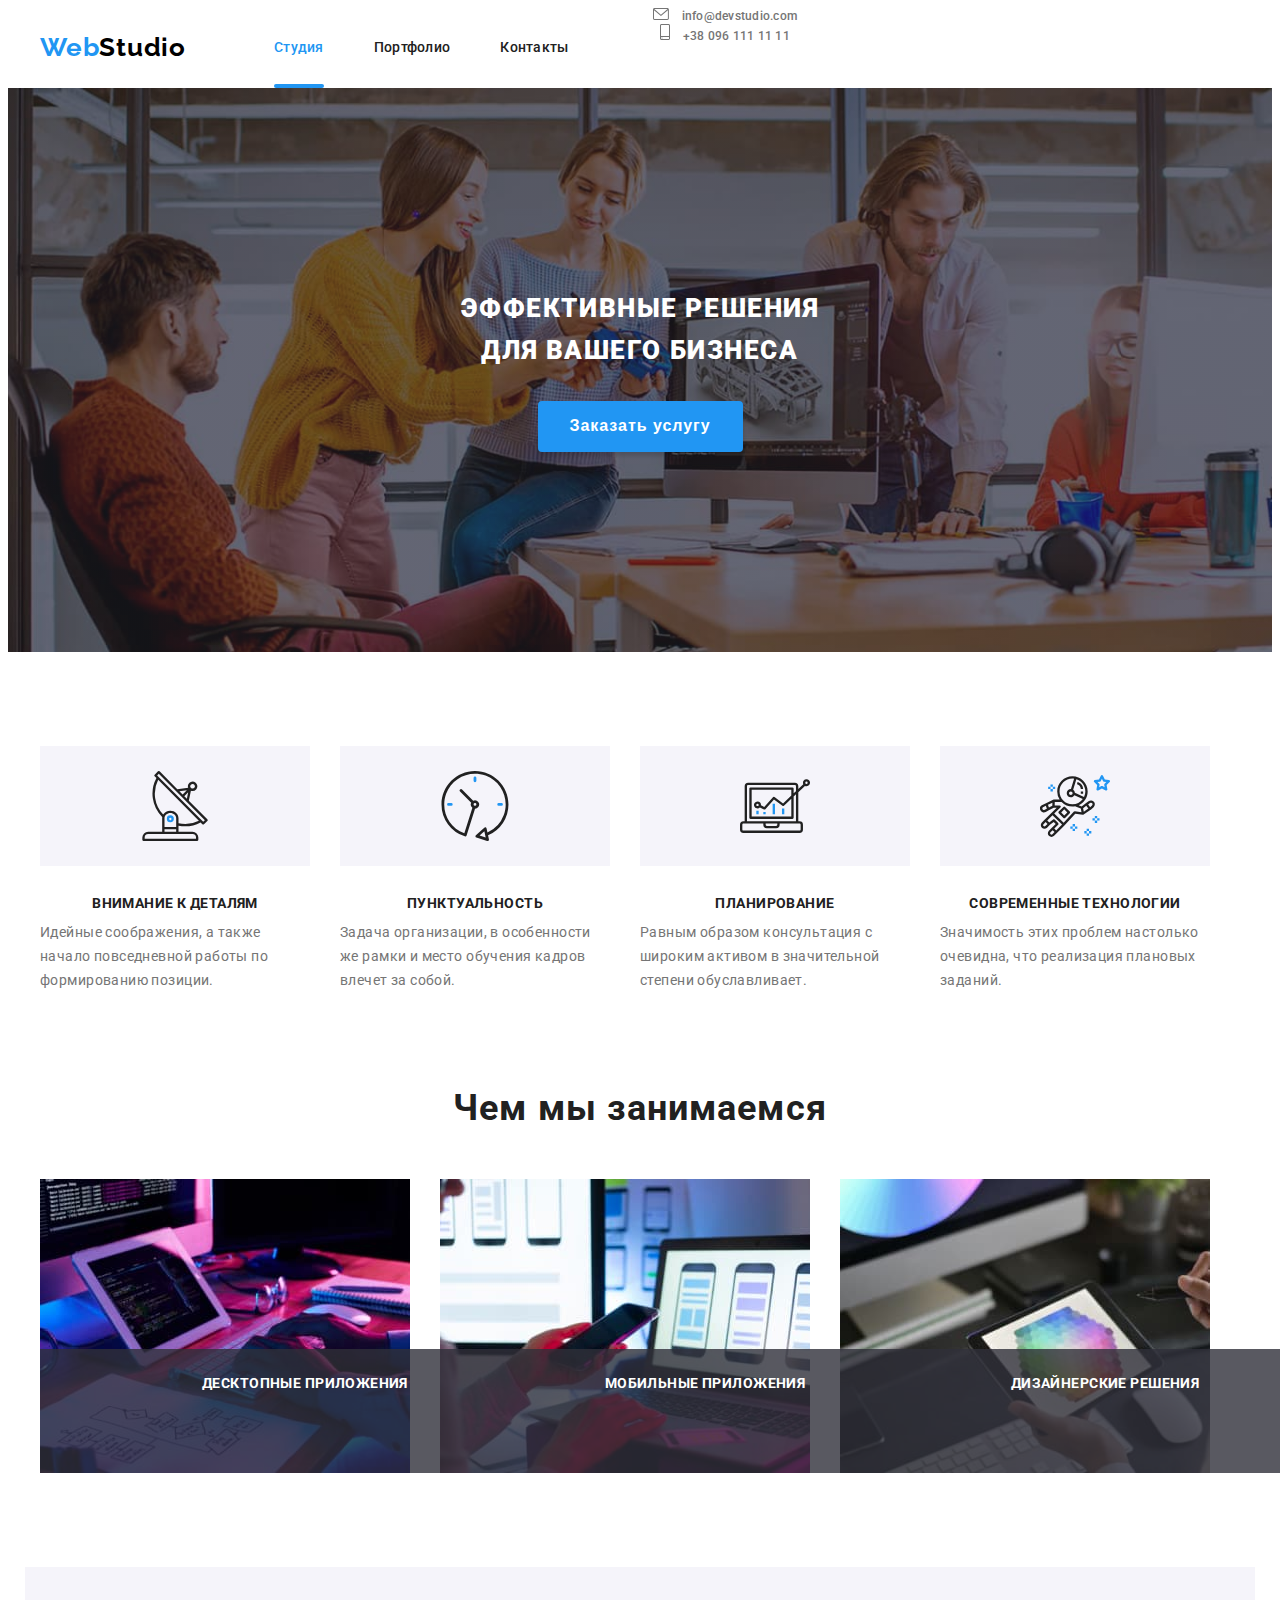
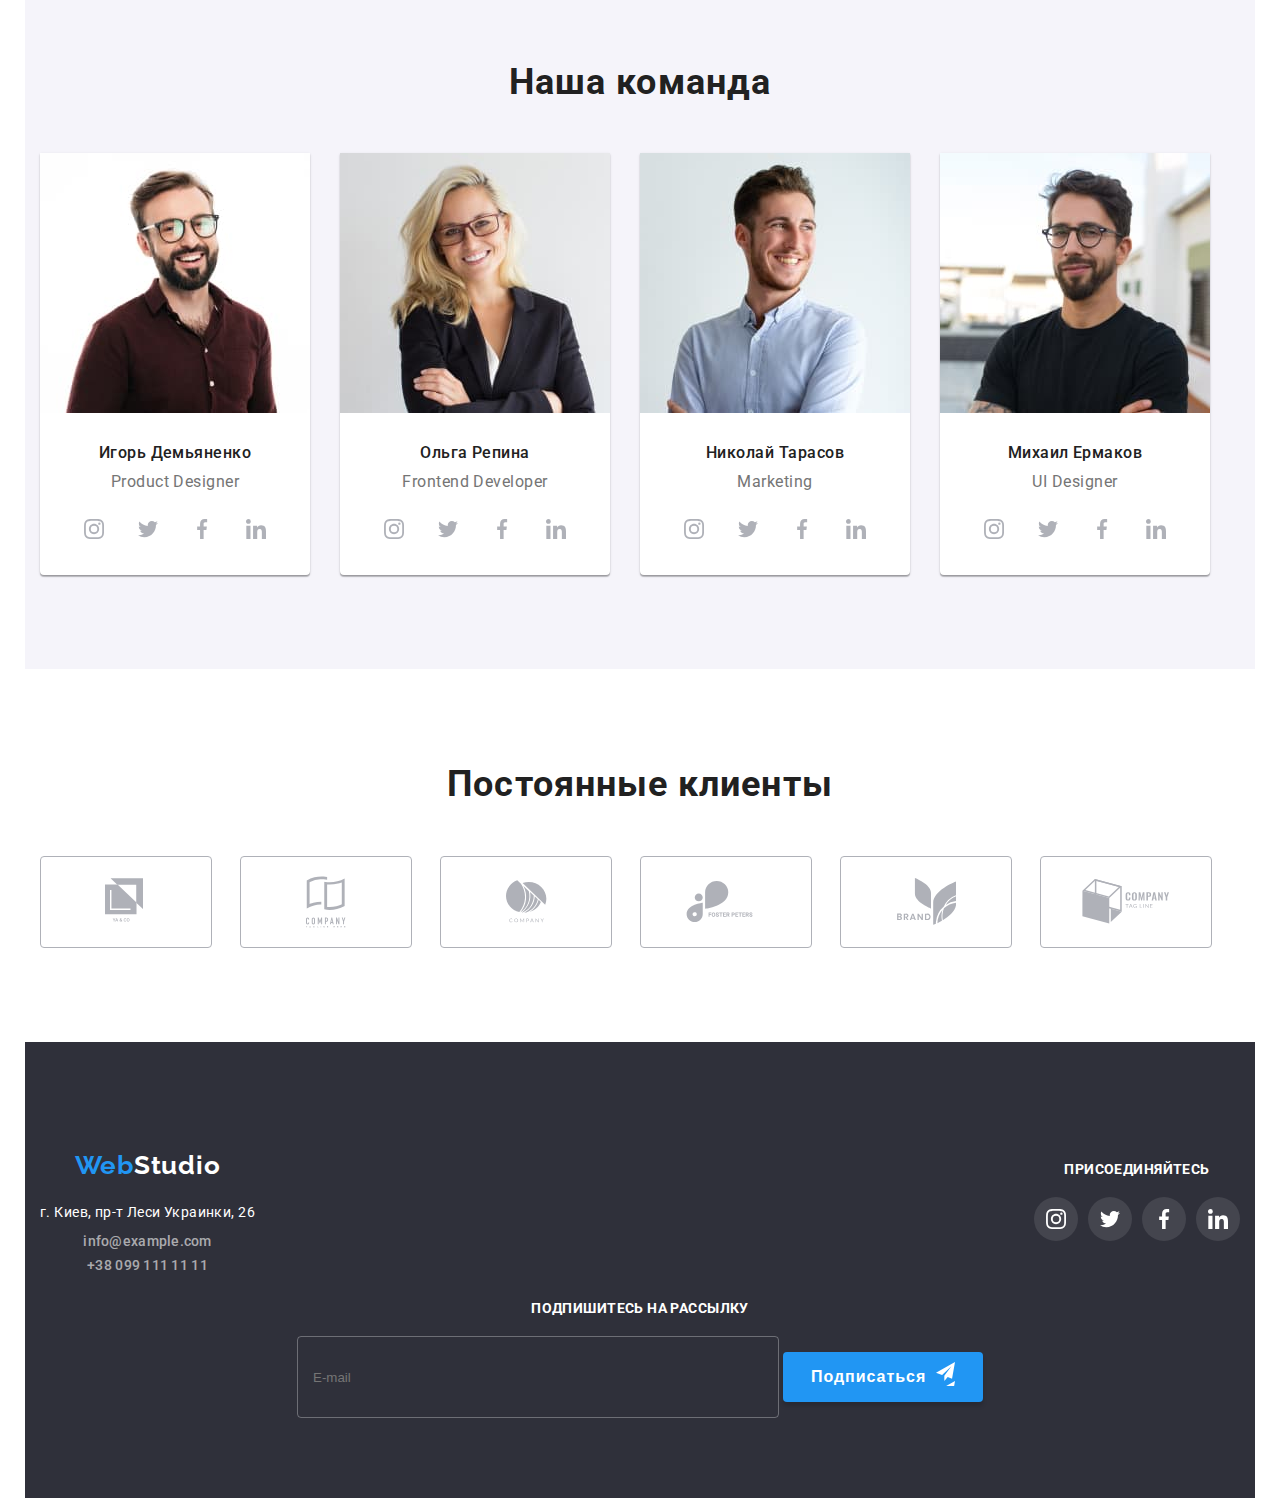
==== commit a8932203: "fixed modal window" ====
--- a/index.html
+++ b/index.html
@@ -19,7 +19,7 @@
                         <use class="icon-menu" href="./images/symbol-defs-mobile.svg#icon-menu"></use>
                     </svg>
                 </button>
-                <div class="container nav-menu" data-menu>
+                <div class="nav-menu" data-menu>
                     <ul class="site-nav-list">
                         <li class="site-nav-item">
                             <a href="" class="link current">Студия</a>
@@ -341,8 +341,8 @@
             </div>
         </section>
     </main>
-    <footer class="footer">
-        <div class="container">
+    <footer class="footer container">
+        <div class="footer-main">
             <div class="footer-adrs">
                 <a href="./index.html" class="logo">Web<span class="footer-logo">Studio</span></a>
                 <address class="adrs-list">
@@ -384,13 +384,13 @@
                     </li>
                 </ul>
             </div>
-            <div class="footer-form"> 
-                <p>Подпишитесь на рассылку</p>
-                <form action="#">
-                    <input class="footer-input" type="email" name="mail" placeholder="E-mail">
-                    <button type="submit" class="form-button">Подписаться</button>
-                </form>
-            </div>
+        </div>
+        <div class="footer-form"> 
+            <p>Подпишитесь на рассылку</p>
+            <form action="#">
+                <input class="footer-input" type="email" name="mail" placeholder="E-mail">
+                <button type="submit" class="form-button">Подписаться</button>
+            </form>
         </div>
     </footer>
     <div class="backdrop is-hidden" data-modal>
--- a/css/main.min.css
+++ b/css/main.min.css
@@ -1,2 +1,2 @@
-.nav-menu,.features,.team,.clients,.portfolio,.footer{padding-top:60px;padding-bottom:60px}.works-title{margin-top:0;margin-bottom:50px;font-weight:700;font-size:36px;line-height:1.17;text-align:center;letter-spacing:0.03em}.team-title,.clients-title{margin-top:0;margin-bottom:30px;font-weight:700;font-size:28px;line-height:1.17;text-align:center;letter-spacing:0.03em}.hero-link,.btn-send,.form-button{border:none;border-radius:4px;color:#fff;background:#2196F3;-webkit-box-shadow:0px 4px 4px rgba(0,0,0,0.15);box-shadow:0px 4px 4px rgba(0,0,0,0.15);font-weight:700;font-size:16px;line-height:1.9;letter-spacing:0.06em;cursor:pointer}body{background:#fff;color:#212121;font-family:"Roboto",sans-serif}a{text-decoration:none}ul{margin:0;padding:0;list-style:none}img{display:block;min-width:100%;height:auto}.link{display:-webkit-box;display:-ms-flexbox;display:flex}.container{margin-left:auto;margin-right:auto;padding-left:15px;padding-right:15px}@media screen and (min-width: 480px){.container{width:480px}}@media screen and (min-width: 768px){.container{width:768px}}@media screen and (min-width: 1200px){.container{width:1200px}}.visually-hidden{position:absolute;width:1px;height:1px;margin:-1px;border:0;padding:0;clip:rect(0 0 0 0);overflow:hidden}.page-header{position:relative}.site-nav{display:-webkit-box;display:-ms-flexbox;display:flex;-webkit-box-pack:justify;-ms-flex-pack:justify;justify-content:space-between;-webkit-box-align:center;-ms-flex-align:center;align-items:center;padding-top:10px;padding-bottom:10px}.site-nav-button{display:-webkit-inline-box;display:-ms-inline-flexbox;display:inline-flex;-webkit-box-pack:center;-ms-flex-pack:center;justify-content:center;-webkit-box-align:center;-ms-flex-align:center;align-items:center;margin:0;padding:0;width:40px;height:40px;border:none;background-color:transparent;color:#000}.site-nav-button:hover,.site-nav-button:focus{color:#2196F3}.site-nav-button .icon-close{display:none}.site-nav-button.is-open .icon-close{display:block}.site-nav-button.is-open .icon-menu{display:none}.icon-close,.icon-menu{fill:currentColor}.nav-menu{position:absolute;display:none;top:100%;left:0;width:100%;background-color:#fff}.nav-menu.is-open{display:block;-webkit-box-shadow:0px 4px 8px rgba(0,0,0,0.04),0px 2px 4px rgba(0,0,0,0.08),0px 1px 3px rgba(0,0,0,0.16);box-shadow:0px 4px 8px rgba(0,0,0,0.04),0px 2px 4px rgba(0,0,0,0.08),0px 1px 3px rgba(0,0,0,0.16)}.site-nav-list{font-weight:500;font-size:18px;line-height:1.17;letter-spacing:.02em;text-align:center}.site-nav-item:not(:last-child){margin-bottom:40px}.site-nav-item .link{display:inline-block;padding-bottom:8px;color:#212121;-webkit-transition:color 250ms cubic-bezier(0.4, 0, 0.2, 1);transition:color 250ms cubic-bezier(0.4, 0, 0.2, 1)}.site-nav-item .link.current,.site-nav-item .link:hover,.site-nav-item .link:focus{color:#2196F3}.link.current{position:relative}.link.current::after{content:"";position:absolute;left:0;bottom:0;display:block;width:100%;height:4px;background-color:#2196F3;border-radius:2px}.address-list{margin-top:60px;text-align:center}.address-list .item+.item{margin-top:18px}.address-list .link{display:block;text-align:center;font-weight:500;font-size:14px;line-height:1.14;letter-spacing:.02em;color:#757575;font-style:normal;-webkit-transition:color 250ms cubic-bezier(0.4, 0, 0.2, 1);transition:color 250ms cubic-bezier(0.4, 0, 0.2, 1)}.address-list .link:hover,.address-list .link:focus{color:#2196F3}.icon-envelope,.icon-smartphone{fill:currentColor;margin-right:10px}.logo{color:#2196F3;font-family:"Raleway",sans-serif;font-weight:700;font-size:26px;line-height:1.2;letter-spacing:0.03em}.logo span{color:#000}.footer span{color:#fff}.page-hero{margin:0 auto;padding-top:118px;padding-bottom:118px;max-width:1600px;background:#000;background-image:-webkit-gradient(linear, left top, right top, from(rgba(47,48,58,0.4)), to(rgba(47,48,58,0.4))),url(../images/indeximg/hero_img.jpg);background-image:linear-gradient(to right, rgba(47,48,58,0.4), rgba(47,48,58,0.4)),url(../images/indeximg/hero_img.jpg);background-repeat:no-repeat;background-size:cover;text-align:center}@media screen and (min-width: 1200px){.page-hero{padding-top:200px;padding-bottom:200px}}.hero-title{font-weight:900;font-size:26px;line-height:1.6;letter-spacing:.06em;margin:0;color:#fff;text-transform:uppercase}.hero-link{display:inline-block;margin-top:30px;padding:10px 32px;border:none;-webkit-transition:background 250ms cubic-bezier(0.4, 0, 0.2, 1);transition:background 250ms cubic-bezier(0.4, 0, 0.2, 1)}.hero-link:hover{background:#188CE8}@media screen and (min-width: 768px){.features-list{display:-webkit-box;display:-ms-flexbox;display:flex;-ms-flex-wrap:wrap;flex-wrap:wrap;margin:-15px}.features-item{width:calc((100% - 2 * 30px) / 2);margin:15px}}@media screen and (max-width: 767px){.features-item:not(:last-child){margin-bottom:30px}}@media screen and (min-width: 1200px){.features{padding-top:94px;padding-bottom:94px}.features-item{width:270px}}.features-icon{display:-webkit-box;display:-ms-flexbox;display:flex;-webkit-box-pack:center;-ms-flex-pack:center;justify-content:center;-webkit-box-align:center;-ms-flex-align:center;align-items:center;height:120px;margin-bottom:30px;background:#F5F4FA}.features-item h3{font-weight:700;font-size:14px;line-height:1.14;letter-spacing:.03em;margin-top:0;margin-bottom:10px;text-transform:uppercase;text-align:center}.features-item p{font-weight:400;font-size:14px;line-height:1.7;letter-spacing:.03em;margin-top:0;margin-bottom:0;color:#757575}.works{padding-bottom:94px}@media screen and (max-width: 1199px){.works{display:none}}.works-list{display:-webkit-box;display:-ms-flexbox;display:flex}.work.thumb{position:relative}.work-meta{position:absolute;left:0;bottom:0;width:100%;height:70px;padding:27px 80px;background:rgba(47,48,58,0.8)}.work-meta p{font-weight:700;font-size:14px;line-height:1.14;letter-spacing:.03em;margin:0px;text-transform:uppercase;text-align:center;color:#fff}.work-item:not(:last-child){margin-right:30px}.team{background:#F5F4FA}.team-item{background:#fff;-webkit-box-shadow:0px 1px 3px rgba(0,0,0,0.12),0px 1px 1px rgba(0,0,0,0.14),0px 2px 1px rgba(0,0,0,0.2);box-shadow:0px 1px 3px rgba(0,0,0,0.12),0px 1px 1px rgba(0,0,0,0.14),0px 2px 1px rgba(0,0,0,0.2);border-radius:0px 0px 4px 4px}@media screen and (max-width: 767px){.team-item:not(:last-child){margin-bottom:30px}}@media screen and (min-width: 768px){.team-list{display:-webkit-box;display:-ms-flexbox;display:flex;-ms-flex-wrap:wrap;flex-wrap:wrap}}@media screen and (min-width: 768px) and (max-width: 1199px){.team-list{margin:-15px}.team-item{width:calc((100% - 2 * 30px) / 2);margin:15px}}@media screen and (min-width: 1200px){.team{padding-top:94px;padding-bottom:94px}.team-title{font-weight:700;font-size:36px;line-height:1.17;letter-spacing:.03em;margin-bottom:50px}.team-item{width:270px;background:#fff;-webkit-box-shadow:0px 1px 3px rgba(0,0,0,0.12),0px 1px 1px rgba(0,0,0,0.14),0px 2px 1px rgba(0,0,0,0.2);box-shadow:0px 1px 3px rgba(0,0,0,0.12),0px 1px 1px rgba(0,0,0,0.14),0px 2px 1px rgba(0,0,0,0.2);border-radius:0px 0px 4px 4px}.team-item:not(:last-child){margin-right:30px}}.team-name{text-align:center;padding-top:30px;padding-bottom:24px}.team-name h3{font-weight:500;font-size:16px;line-height:1.2;letter-spacing:.03em;margin-top:0;margin-bottom:10px}.team-name p{font-weight:400;font-size:16px;line-height:1.2;letter-spacing:.03em;margin-top:0px;margin-bottom:16px;color:#757575}.social-list{display:-webkit-box;display:-ms-flexbox;display:flex;-webkit-box-pack:center;-ms-flex-pack:center;justify-content:center}.social-item:not(:last-child){margin-right:10px}.social-item .link{-webkit-box-pack:center;-ms-flex-pack:center;justify-content:center;-webkit-box-align:center;-ms-flex-align:center;align-items:center;width:44px;height:44px;background:#fff;border-radius:50%;color:#AFB1B8;-webkit-transition:color 250ms cubic-bezier(0.4, 0, 0.2, 1),background 250ms cubic-bezier(0.4, 0, 0.2, 1);transition:color 250ms cubic-bezier(0.4, 0, 0.2, 1),background 250ms cubic-bezier(0.4, 0, 0.2, 1)}.social-item .link:hover,.social-item .link:focus{background:#2196F3;color:#fff}.social-icon{fill:currentColor}.clients-list{display:-webkit-box;display:-ms-flexbox;display:flex;-ms-flex-wrap:wrap;flex-wrap:wrap}@media screen and (max-width: 1199px){.clients-list{margin:-15px}}.clients-item{width:calc((100% - 2 * 30px) / 2)}@media screen and (max-width: 1199px){.clients-item{margin:15px}}@media screen and (min-width: 768px){.clients-item{width:calc((100% - 3 * 30px) / 3)}}@media screen and (min-width: 1200px){.clients{padding-top:94px;padding-bottom:94px}.clients-title{font-weight:700;font-size:36px;line-height:1.17;letter-spacing:.03em;margin-bottom:50px}.clients-item{width:170px}.clients-item:not(:last-child){margin-right:30px}}.clients-item .link{-webkit-box-pack:center;-ms-flex-pack:center;justify-content:center;-webkit-box-align:center;-ms-flex-align:center;align-items:center;width:100%;height:90px;color:#AFB1B8;border:1px solid #afb1b8;border-radius:4px;-webkit-transition:color 250ms cubic-bezier(0.4, 0, 0.2, 1),border 250ms cubic-bezier(0.4, 0, 0.2, 1);transition:color 250ms cubic-bezier(0.4, 0, 0.2, 1),border 250ms cubic-bezier(0.4, 0, 0.2, 1)}.clients-item .link:hover,.clients-item .link:focus{border:1px solid #2196F3;color:#2196F3}.clients-icon{fill:currentColor}.backdrop{position:fixed;top:0;left:0;width:100%;height:100%;background-color:rgba(0,0,0,0.2);opacity:1;visibility:visible;overflow-y:scroll;-webkit-transition:opacity 250ms cubic-bezier(0.4, 0, 0.2, 1);transition:opacity 250ms cubic-bezier(0.4, 0, 0.2, 1)}.backdrop.is-hidden{opacity:0;visibility:hidden;pointer-events:none}.backdrop.is-hidden .modal{-webkit-transform:translate(-50%, -50%) scale(0.9);transform:translate(-50%, -50%) scale(0.9)}.modal{position:absolute;top:50%;left:50%;-webkit-transform:translate(-50%, -50%) scale(1);transform:translate(-50%, -50%) scale(1);width:450px;height:609px;padding:40px;background-color:#fff;-webkit-box-shadow:0px 1px 3px rgba(0,0,0,0.12),0px 1px 1px rgba(0,0,0,0.14),0px 2px 1px rgba(0,0,0,0.2);box-shadow:0px 1px 3px rgba(0,0,0,0.12),0px 1px 1px rgba(0,0,0,0.14),0px 2px 1px rgba(0,0,0,0.2);border-radius:4px;-webkit-transition:-webkit-transform 250ms cubic-bezier(0.4, 0, 0.2, 1);transition:-webkit-transform 250ms cubic-bezier(0.4, 0, 0.2, 1);transition:transform 250ms cubic-bezier(0.4, 0, 0.2, 1);transition:transform 250ms cubic-bezier(0.4, 0, 0.2, 1), -webkit-transform 250ms cubic-bezier(0.4, 0, 0.2, 1)}@media screen and (min-width: 1200px){.modal{width:530px;height:580px}}.btn-modal{position:absolute;top:8px;right:8px;display:-webkit-box;display:-ms-flexbox;display:flex;-webkit-box-pack:center;-ms-flex-pack:center;justify-content:center;-webkit-box-align:center;-ms-flex-align:center;align-items:center;padding:0;width:30px;height:30px;color:#000;background:#fff;border:1px solid rgba(0,0,0,0.1);border-radius:50%;-webkit-transition:color 250ms cubic-bezier(0.4, 0, 0.2, 1);transition:color 250ms cubic-bezier(0.4, 0, 0.2, 1)}.btn-modal:hover,.btn-modal:focus{color:#2196F3}.button-icon{width:100%;height:100%}.btn-icon{fill:currentColor}.modal-title{font-weight:700;font-size:20px;line-height:1.15;letter-spacing:.03em;margin-top:0;margin-bottom:12px;text-align:center}.form-field{position:relative;display:-webkit-box;display:-ms-flexbox;display:flex;-webkit-box-orient:vertical;-webkit-box-direction:normal;-ms-flex-direction:column;flex-direction:column;margin-bottom:10px;color:#000}.form-lable{font-weight:400;font-size:12px;line-height:1.17;letter-spacing:.01em;margin-bottom:4px;color:#757575}.form-input{padding-left:40px;height:40px;border:1px solid rgba(33,33,33,0.2);border-radius:4px}.form-input:focus-within{border:1px solid #2196F3;outline:none}.form-icon{position:absolute;top:50%;left:12px;fill:currentColor}.form-field:focus-within .form-icon{color:#2196F3}.form-comment{padding:12px;height:120px;border:1px solid rgba(33,33,33,0.2);border-radius:4px;resize:none}.form-comment:focus-within{border:1px solid #2196F3;outline:none}.form-comment::-webkit-input-placeholder{font-weight:400;font-size:12px;line-height:1.17;letter-spacing:.01em;color:rgba(117,117,117,0.5)}.form-comment:-ms-input-placeholder{font-weight:400;font-size:12px;line-height:1.17;letter-spacing:.01em;color:rgba(117,117,117,0.5)}.form-comment::-ms-input-placeholder{font-weight:400;font-size:12px;line-height:1.17;letter-spacing:.01em;color:rgba(117,117,117,0.5)}.form-comment::placeholder{font-weight:400;font-size:12px;line-height:1.17;letter-spacing:.01em;color:rgba(117,117,117,0.5)}.checkbox-field{font-weight:400;font-size:14px;line-height:1.7;letter-spacing:.03em;position:relative;margin-top:20px;text-align:center;color:#757575}.agreement-link{color:#2196F3;text-decoration:underline}.agreement-lable::after{content:"";position:absolute;top:4px;left:0;display:inline-block;width:16px;height:15px;background-color:#fff;border:2px solid #212121;border-radius:2px}.agreement:checked+.agreement-lable::after{border:2px solid #2196F3;background-color:#2196F3;background-image:url(../images/icon-check.svg);background-size:contain;background-origin:border-box}.btn-send{position:absolute;left:50%;-webkit-transform:translateX(-50%);transform:translateX(-50%);margin-top:30px;padding:10px 55px;-webkit-transition:background 250ms cubic-bezier(0.4, 0, 0.2, 1);transition:background 250ms cubic-bezier(0.4, 0, 0.2, 1)}.btn-send:hover{background:#188CE8}.portfolio{border-top:1px solid #ececec}.button-list{display:-webkit-box;display:-ms-flexbox;display:flex;-ms-flex-wrap:wrap;flex-wrap:wrap;margin-bottom:40px}@media screen and (min-width: 768px){.button-list{-webkit-box-pack:center;-ms-flex-pack:center;justify-content:center;margin-bottom:30px}}@media screen and (min-width: 1200px){.portfolio{padding-top:94px;padding-bottom:94px}.button-list{margin-bottom:50px}}.button-item:not(:last-child){margin-right:8px}@media screen and (max-width: 767px){.portfolio{padding-top:60px;padding-bottom:60px}.button-item:nth-last-child(-n+2){margin-top:15px}}.link-button{font-weight:500;font-size:16px;line-height:1.6;letter-spacing:.03em;padding:6px 22px;border:0px;border-radius:4px;font-family:inherit;text-align:center;-webkit-transition:color 250ms cubic-bezier(0.4, 0, 0.2, 1),background 250ms cubic-bezier(0.4, 0, 0.2, 1),-webkit-box-shadow 250ms cubic-bezier(0.4, 0, 0.2, 1);transition:color 250ms cubic-bezier(0.4, 0, 0.2, 1),background 250ms cubic-bezier(0.4, 0, 0.2, 1),-webkit-box-shadow 250ms cubic-bezier(0.4, 0, 0.2, 1);transition:color 250ms cubic-bezier(0.4, 0, 0.2, 1),background 250ms cubic-bezier(0.4, 0, 0.2, 1),box-shadow 250ms cubic-bezier(0.4, 0, 0.2, 1);transition:color 250ms cubic-bezier(0.4, 0, 0.2, 1),background 250ms cubic-bezier(0.4, 0, 0.2, 1),box-shadow 250ms cubic-bezier(0.4, 0, 0.2, 1),-webkit-box-shadow 250ms cubic-bezier(0.4, 0, 0.2, 1)}.link-button:hover,.link-button:focus{background:#2196F3;color:#fff;-webkit-box-shadow:0px 3px 1px rgba(0,0,0,0.1),0px 1px 2px rgba(0,0,0,0.08),0px 2px 2px rgba(0,0,0,0.12);box-shadow:0px 3px 1px rgba(0,0,0,0.1),0px 1px 2px rgba(0,0,0,0.08),0px 2px 2px rgba(0,0,0,0.12)}@media screen and (max-width: 767px){.project-element:not(:last-child){margin-bottom:30px}}@media screen and (min-width: 768px){.projects-list{display:-webkit-box;display:-ms-flexbox;display:flex;-ms-flex-wrap:wrap;flex-wrap:wrap;margin:-15px}.project-element{width:calc((100% - 2 * 30px) / 2);margin:15px}}@media screen and (min-width: 1200px){.project-element{width:calc((100% - 3 * 30px) / 3)}}.project-link{display:block}.project-link:hover{-webkit-box-shadow:0px 1px 1px rgba(0,0,0,0.12),0px 4px 4px rgba(0,0,0,0.06),1px 4px 6px rgba(0,0,0,0.16);box-shadow:0px 1px 1px rgba(0,0,0,0.12),0px 4px 4px rgba(0,0,0,0.06),1px 4px 6px rgba(0,0,0,0.16)}.project.thumb{position:relative;overflow:hidden}.project-overlay{position:absolute;top:0;left:0;width:100%;height:100%;padding:63px 24px;display:block;background:rgba(33,150,243,0.9);-webkit-transform:translateY(100%);transform:translateY(100%);-webkit-transition:-webkit-transform 250ms cubic-bezier(0.4, 0, 0.2, 1);transition:-webkit-transform 250ms cubic-bezier(0.4, 0, 0.2, 1);transition:transform 250ms cubic-bezier(0.4, 0, 0.2, 1);transition:transform 250ms cubic-bezier(0.4, 0, 0.2, 1), -webkit-transform 250ms cubic-bezier(0.4, 0, 0.2, 1)}.project-element:hover .project-overlay,.project-element:focus .project-overlay{-webkit-transform:translateY(0);transform:translateY(0)}.project-overlay p{font-weight:400;font-size:18px;line-height:1.56;letter-spacing:.03em;margin:0;color:#fff}.project-item{padding:20px 24px;border:1px solid #eee}.project-title{font-weight:700;font-size:18px;line-height:2;letter-spacing:.06em;margin-top:0;margin-bottom:4px;color:#212121}.project-type{font-weight:400;font-size:16px;line-height:1.9;letter-spacing:.03em;margin-top:0;margin-bottom:0;color:#757575}.footer{background:#2F303A}@media screen and (max-width: 767px){.footer{text-align:center}}.adrs-list{display:-webkit-box;display:-ms-flexbox;display:flex;-webkit-box-orient:vertical;-webkit-box-direction:normal;-ms-flex-direction:column;flex-direction:column;margin-top:20px}.adrs-list p{font-weight:400;font-size:14px;line-height:1.7;letter-spacing:.03em;margin-top:0;margin-bottom:0;color:#fff;font-style:normal}.adrs-link{font-weight:500;font-size:14px;line-height:1.1;letter-spacing:.02em;color:rgba(255,255,255,0.6);font-style:normal;-webkit-transition:color 250ms cubic-bezier(0.4, 0, 0.2, 1);transition:color 250ms cubic-bezier(0.4, 0, 0.2, 1)}.adrs-link:hover,.adrs-link:focus{color:#2196F3}.adrs-item:not(:first-child){margin-top:9px}.footer-links{margin-top:60px;margin-bottom:60px}.footer-links p{font-weight:700;font-size:14px;line-height:1.1;letter-spacing:.03em;margin-top:0;margin-bottom:20px;text-transform:uppercase;color:#fff}.footer-list{display:-webkit-box;display:-ms-flexbox;display:flex;-webkit-box-pack:center;-ms-flex-pack:center;justify-content:center}.footer-item:not(:last-child){margin-right:10px}.footer-item .link{-webkit-box-pack:center;-ms-flex-pack:center;justify-content:center;-webkit-box-align:center;-ms-flex-align:center;align-items:center;width:44px;height:44px;background:rgba(255,255,255,0.1);border-radius:50%;color:#fff;-webkit-transition:background 250ms cubic-bezier(0.4, 0, 0.2, 1);transition:background 250ms cubic-bezier(0.4, 0, 0.2, 1)}.footer-item .link:hover{background:#2196F3}.footer-icon{fill:currentColor}.footer-form p{font-weight:700;font-size:14px;line-height:1.1;letter-spacing:.03em;margin-top:0;margin-bottom:20px;text-transform:uppercase;color:#fff}.footer-input{margin-bottom:20px;padding:15px;width:100%;height:50px;color:#fff;background-color:transparent;border:1px solid rgba(255,255,255,0.3);border-radius:4px;outline:none}.form-button{display:-webkit-inline-box;display:-ms-inline-flexbox;display:inline-flex;padding:10px 28px;width:200px;height:50px;text-align:center;-webkit-transition:background 250ms cubic-bezier(0.4, 0, 0.2, 1);transition:background 250ms cubic-bezier(0.4, 0, 0.2, 1)}.form-button:hover{background:#188CE8}.form-button::after{content:"";display:inline-block;margin-left:10px;width:24px;height:24px;background:url(../images/icon-send.svg);background-size:contain}
+.features,.team,.clients,.portfolio,.footer{padding-top:60px;padding-bottom:60px}.works-title{margin-top:0;margin-bottom:50px;font-weight:700;font-size:36px;line-height:1.17;text-align:center;letter-spacing:0.03em}.team-title,.clients-title{margin-top:0;margin-bottom:30px;font-weight:700;font-size:28px;line-height:1.17;text-align:center;letter-spacing:0.03em}.hero-link,.btn-send,.form-button{border:none;border-radius:4px;color:#fff;background:#2196F3;-webkit-box-shadow:0px 4px 4px rgba(0,0,0,0.15);box-shadow:0px 4px 4px rgba(0,0,0,0.15);font-weight:700;font-size:16px;line-height:1.9;letter-spacing:0.06em;cursor:pointer}body{background:#fff;color:#212121;font-family:"Roboto",sans-serif}a{text-decoration:none}ul{margin:0;padding:0;list-style:none}img{display:block;min-width:100%;height:auto}.link{display:-webkit-box;display:-ms-flexbox;display:flex}.container{margin-left:auto;margin-right:auto;padding-left:15px;padding-right:15px}@media screen and (min-width: 480px){.container{width:480px}}@media screen and (min-width: 768px){.container{width:768px}}@media screen and (min-width: 1200px){.container{width:1200px}}.visually-hidden{position:absolute;width:1px;height:1px;margin:-1px;border:0;padding:0;clip:rect(0 0 0 0);overflow:hidden}.page-header{position:relative}.site-nav{display:-webkit-box;display:-ms-flexbox;display:flex;-webkit-box-align:center;-ms-flex-align:center;align-items:center}@media screen and (max-width: 767px){.site-nav{-webkit-box-pack:justify;-ms-flex-pack:justify;justify-content:space-between;padding-top:10px;padding-bottom:10px}}.site-nav-button{display:-webkit-inline-box;display:-ms-inline-flexbox;display:inline-flex;-webkit-box-pack:center;-ms-flex-pack:center;justify-content:center;-webkit-box-align:center;-ms-flex-align:center;align-items:center;margin:0;padding:0;width:40px;height:40px;border:none;background-color:transparent;color:#000}.site-nav-button:hover,.site-nav-button:focus{color:#2196F3}.site-nav-button .icon-close{display:none}.site-nav-button.is-open .icon-close{display:block}.site-nav-button.is-open .icon-menu{display:none}.icon-close,.icon-menu{fill:currentColor}.nav-menu{background-color:#fff;z-index:2}@media screen and (max-width: 767px){.nav-menu{position:absolute;display:none;top:100%;left:0;width:100%;padding-top:60px;padding-bottom:60px}}.nav-menu.is-open{display:block;-webkit-box-shadow:0px 4px 8px rgba(0,0,0,0.04),0px 2px 4px rgba(0,0,0,0.08),0px 1px 3px rgba(0,0,0,0.16);box-shadow:0px 4px 8px rgba(0,0,0,0.04),0px 2px 4px rgba(0,0,0,0.08),0px 1px 3px rgba(0,0,0,0.16)}.site-nav-list{font-weight:500;font-size:18px;line-height:1.17;letter-spacing:.02em;text-align:center}.site-nav-item .link{display:inline-block;padding-bottom:8px;color:#212121;-webkit-transition:color 250ms cubic-bezier(0.4, 0, 0.2, 1);transition:color 250ms cubic-bezier(0.4, 0, 0.2, 1)}.site-nav-item .link.current,.site-nav-item .link:hover,.site-nav-item .link:focus{color:#2196F3}.link.current{position:relative}.link.current::after{content:"";position:absolute;left:0;bottom:0;display:block;width:100%;height:4px;background-color:#2196F3;border-radius:2px}@media screen and (max-width: 767px){.address-list{margin-top:60px;text-align:center}.address-list .item+.item{margin-top:18px}.site-nav-item:not(:last-child){margin-bottom:40px}}.address-list .link{display:block;text-align:center;font-weight:500;font-size:14px;line-height:1.14;letter-spacing:.02em;color:#757575;font-style:normal;-webkit-transition:color 250ms cubic-bezier(0.4, 0, 0.2, 1);transition:color 250ms cubic-bezier(0.4, 0, 0.2, 1)}.address-list .link:hover,.address-list .link:focus{color:#2196F3}.icon-envelope,.icon-smartphone{fill:currentColor;margin-right:10px}@media screen and (min-width: 768px){.site-nav-button{display:none}.nav-menu{display:-webkit-box;display:-ms-flexbox;display:flex}.main-nav{display:-webkit-box;display:-ms-flexbox;display:flex;-webkit-box-align:center;-ms-flex-align:center;align-items:center}.site-nav-list .link{padding-top:32px;padding-bottom:32px}.site-nav-item .link{color:#212121;-webkit-transition:color 250ms cubic-bezier(0.4, 0, 0.2, 1);transition:color 250ms cubic-bezier(0.4, 0, 0.2, 1)}.site-nav-item:not(:last-child){margin-right:50px}.site-nav-list{font-weight:500;font-size:14px;line-height:1.14;letter-spacing:.02em;display:-webkit-box;display:-ms-flexbox;display:flex;-webkit-box-align:center;-ms-flex-align:center;align-items:center;margin-left:88px}.address-header{margin-left:84px}.address-list{display:-webkit-box;display:-ms-flexbox;display:flex;-webkit-box-orient:vertical;-webkit-box-direction:normal;-ms-flex-direction:column;flex-direction:column;-webkit-box-align:center;-ms-flex-align:center;align-items:center}.address-list .link{font-weight:500;font-size:12px;line-height:1.16;letter-spacing:.02em}}.logo{color:#2196F3;font-family:"Raleway",sans-serif;font-weight:700;font-size:26px;line-height:1.2;letter-spacing:0.03em}.logo span{color:#000}.footer span{color:#fff}.page-hero{margin:0 auto;padding-top:118px;padding-bottom:118px;max-width:1600px;background:#000;background-image:-webkit-gradient(linear, left top, right top, from(rgba(47,48,58,0.4)), to(rgba(47,48,58,0.4))),url(../images/indeximg/hero_img.jpg);background-image:linear-gradient(to right, rgba(47,48,58,0.4), rgba(47,48,58,0.4)),url(../images/indeximg/hero_img.jpg);background-repeat:no-repeat;background-size:cover;text-align:center}@media screen and (min-width: 1200px){.page-hero{padding-top:200px;padding-bottom:200px}}.hero-title{font-weight:900;font-size:26px;line-height:1.6;letter-spacing:.06em;margin:0;color:#fff;text-transform:uppercase}.hero-link{display:inline-block;margin-top:30px;padding:10px 32px;border:none;-webkit-transition:background 250ms cubic-bezier(0.4, 0, 0.2, 1);transition:background 250ms cubic-bezier(0.4, 0, 0.2, 1)}.hero-link:hover{background:#188CE8}@media screen and (min-width: 768px){.features-list{display:-webkit-box;display:-ms-flexbox;display:flex;-ms-flex-wrap:wrap;flex-wrap:wrap;margin:-15px}.features-item{width:calc((100% - 2 * 30px) / 2);margin:15px}}@media screen and (max-width: 767px){.features-item:not(:last-child){margin-bottom:30px}}@media screen and (min-width: 1200px){.features{padding-top:94px;padding-bottom:94px}.features-item{width:270px}}.features-icon{display:-webkit-box;display:-ms-flexbox;display:flex;-webkit-box-pack:center;-ms-flex-pack:center;justify-content:center;-webkit-box-align:center;-ms-flex-align:center;align-items:center;height:120px;margin-bottom:30px;background:#F5F4FA}.features-item h3{font-weight:700;font-size:14px;line-height:1.14;letter-spacing:.03em;margin-top:0;margin-bottom:10px;text-transform:uppercase;text-align:center}.features-item p{font-weight:400;font-size:14px;line-height:1.7;letter-spacing:.03em;margin-top:0;margin-bottom:0;color:#757575}.works{padding-bottom:94px}@media screen and (max-width: 1199px){.works{display:none}}.works-list{display:-webkit-box;display:-ms-flexbox;display:flex}.work.thumb{position:relative}.work-meta{position:absolute;left:0;bottom:0;width:100%;height:70px;padding:27px 80px;background:rgba(47,48,58,0.8)}.work-meta p{font-weight:700;font-size:14px;line-height:1.14;letter-spacing:.03em;margin:0px;text-transform:uppercase;text-align:center;color:#fff}.work-item:not(:last-child){margin-right:30px}.team{background:#F5F4FA}.team-item{background:#fff;-webkit-box-shadow:0px 1px 3px rgba(0,0,0,0.12),0px 1px 1px rgba(0,0,0,0.14),0px 2px 1px rgba(0,0,0,0.2);box-shadow:0px 1px 3px rgba(0,0,0,0.12),0px 1px 1px rgba(0,0,0,0.14),0px 2px 1px rgba(0,0,0,0.2);border-radius:0px 0px 4px 4px}@media screen and (max-width: 767px){.team-item:not(:last-child){margin-bottom:30px}}@media screen and (min-width: 768px){.team-list{display:-webkit-box;display:-ms-flexbox;display:flex;-ms-flex-wrap:wrap;flex-wrap:wrap}}@media screen and (min-width: 768px) and (max-width: 1199px){.team-list{margin:-15px}.team-item{width:calc((100% - 2 * 30px) / 2);margin:15px}}@media screen and (min-width: 1200px){.team{padding-top:94px;padding-bottom:94px}.team-title{font-weight:700;font-size:36px;line-height:1.17;letter-spacing:.03em;margin-bottom:50px}.team-item{width:270px;background:#fff;-webkit-box-shadow:0px 1px 3px rgba(0,0,0,0.12),0px 1px 1px rgba(0,0,0,0.14),0px 2px 1px rgba(0,0,0,0.2);box-shadow:0px 1px 3px rgba(0,0,0,0.12),0px 1px 1px rgba(0,0,0,0.14),0px 2px 1px rgba(0,0,0,0.2);border-radius:0px 0px 4px 4px}.team-item:not(:last-child){margin-right:30px}}.team-name{text-align:center;padding-top:30px;padding-bottom:24px}.team-name h3{font-weight:500;font-size:16px;line-height:1.2;letter-spacing:.03em;margin-top:0;margin-bottom:10px}.team-name p{font-weight:400;font-size:16px;line-height:1.2;letter-spacing:.03em;margin-top:0px;margin-bottom:16px;color:#757575}.social-list{display:-webkit-box;display:-ms-flexbox;display:flex;-webkit-box-pack:center;-ms-flex-pack:center;justify-content:center}.social-item:not(:last-child){margin-right:10px}.social-item .link{-webkit-box-pack:center;-ms-flex-pack:center;justify-content:center;-webkit-box-align:center;-ms-flex-align:center;align-items:center;width:44px;height:44px;background:#fff;border-radius:50%;color:#AFB1B8;-webkit-transition:color 250ms cubic-bezier(0.4, 0, 0.2, 1),background 250ms cubic-bezier(0.4, 0, 0.2, 1);transition:color 250ms cubic-bezier(0.4, 0, 0.2, 1),background 250ms cubic-bezier(0.4, 0, 0.2, 1)}.social-item .link:hover,.social-item .link:focus{background:#2196F3;color:#fff}.social-icon{fill:currentColor}.clients-list{display:-webkit-box;display:-ms-flexbox;display:flex;-ms-flex-wrap:wrap;flex-wrap:wrap}@media screen and (max-width: 1199px){.clients-list{margin:-15px}}.clients-item{width:calc((100% - 2 * 30px) / 2)}@media screen and (max-width: 1199px){.clients-item{margin:15px}}@media screen and (min-width: 768px){.clients-item{width:calc((100% - 3 * 30px) / 3)}}@media screen and (min-width: 1200px){.clients{padding-top:94px;padding-bottom:94px}.clients-title{font-weight:700;font-size:36px;line-height:1.17;letter-spacing:.03em;margin-bottom:50px}.clients-item{width:170px}.clients-item:not(:last-child){margin-right:30px}}.clients-item .link{-webkit-box-pack:center;-ms-flex-pack:center;justify-content:center;-webkit-box-align:center;-ms-flex-align:center;align-items:center;width:100%;height:90px;color:#AFB1B8;border:1px solid #afb1b8;border-radius:4px;-webkit-transition:color 250ms cubic-bezier(0.4, 0, 0.2, 1),border 250ms cubic-bezier(0.4, 0, 0.2, 1);transition:color 250ms cubic-bezier(0.4, 0, 0.2, 1),border 250ms cubic-bezier(0.4, 0, 0.2, 1)}.clients-item .link:hover,.clients-item .link:focus{border:1px solid #2196F3;color:#2196F3}.clients-icon{fill:currentColor}.backdrop{position:fixed;top:0;left:0;padding:93px 15px;width:100%;height:100%;background-color:rgba(0,0,0,0.2);opacity:1;visibility:visible;overflow-y:scroll;-webkit-transition:opacity 250ms cubic-bezier(0.4, 0, 0.2, 1);transition:opacity 250ms cubic-bezier(0.4, 0, 0.2, 1)}.backdrop.is-hidden{opacity:0;visibility:hidden;pointer-events:none}.modal{height:609px;padding:40px;background-color:#fff;-webkit-box-shadow:0px 1px 3px rgba(0,0,0,0.12),0px 1px 1px rgba(0,0,0,0.14),0px 2px 1px rgba(0,0,0,0.2);box-shadow:0px 1px 3px rgba(0,0,0,0.12),0px 1px 1px rgba(0,0,0,0.14),0px 2px 1px rgba(0,0,0,0.2);border-radius:4px}.btn-modal{position:absolute;top:101px;right:23px;display:-webkit-box;display:-ms-flexbox;display:flex;-webkit-box-pack:center;-ms-flex-pack:center;justify-content:center;-webkit-box-align:center;-ms-flex-align:center;align-items:center;padding:0;width:30px;height:30px;color:#000;background:#fff;border:1px solid rgba(0,0,0,0.1);border-radius:50%;-webkit-transition:color 250ms cubic-bezier(0.4, 0, 0.2, 1);transition:color 250ms cubic-bezier(0.4, 0, 0.2, 1)}.btn-modal:hover,.btn-modal:focus{color:#2196F3}.btn-icon{fill:currentColor}.modal-title{font-weight:700;font-size:20px;line-height:1.15;letter-spacing:.03em;margin-top:0;margin-bottom:12px;text-align:center}.form-field{position:relative;display:-webkit-box;display:-ms-flexbox;display:flex;-webkit-box-orient:vertical;-webkit-box-direction:normal;-ms-flex-direction:column;flex-direction:column;margin-bottom:10px;color:#000}.form-lable{font-weight:400;font-size:12px;line-height:1.17;letter-spacing:.01em;margin-bottom:4px;color:#757575}.form-input{padding-left:40px;height:40px;border:1px solid rgba(33,33,33,0.2);border-radius:4px}.form-input:focus-within{border:1px solid #2196F3;outline:none}.form-icon{position:absolute;top:50%;left:12px;fill:currentColor}.form-field:focus-within .form-icon{color:#2196F3}.form-comment{padding:12px;height:120px;border:1px solid rgba(33,33,33,0.2);border-radius:4px;resize:none}.form-comment:focus-within{border:1px solid #2196F3;outline:none}.form-comment::-webkit-input-placeholder{font-weight:400;font-size:12px;line-height:1.17;letter-spacing:.01em;color:rgba(117,117,117,0.5)}.form-comment:-ms-input-placeholder{font-weight:400;font-size:12px;line-height:1.17;letter-spacing:.01em;color:rgba(117,117,117,0.5)}.form-comment::-ms-input-placeholder{font-weight:400;font-size:12px;line-height:1.17;letter-spacing:.01em;color:rgba(117,117,117,0.5)}.form-comment::placeholder{font-weight:400;font-size:12px;line-height:1.17;letter-spacing:.01em;color:rgba(117,117,117,0.5)}.checkbox-field{font-weight:400;font-size:14px;line-height:1.7;letter-spacing:.03em;position:relative;margin-top:20px;text-align:center;color:#757575}.agreement-link{color:#2196F3;text-decoration:underline}.agreement-lable::after{content:"";position:absolute;top:4px;left:0;display:inline-block;width:16px;height:15px;background-color:#fff;border:2px solid #212121;border-radius:2px}.agreement:checked+.agreement-lable::after{border:2px solid #2196F3;background-color:#2196F3;background-image:url(../images/icon-check.svg);background-size:contain;background-origin:border-box}.btn-send{position:absolute;left:50%;-webkit-transform:translateX(-50%);transform:translateX(-50%);margin-top:30px;padding:10px 55px;-webkit-transition:background 250ms cubic-bezier(0.4, 0, 0.2, 1);transition:background 250ms cubic-bezier(0.4, 0, 0.2, 1)}.btn-send:hover{background:#188CE8}@media screen and (min-width: 768px){.modal{position:absolute;top:75%;left:50%;-webkit-transform:translate(-50%, -50%) scale(1);transform:translate(-50%, -50%) scale(1);width:450px;-webkit-transition:-webkit-transform 250ms cubic-bezier(0.4, 0, 0.2, 1);transition:-webkit-transform 250ms cubic-bezier(0.4, 0, 0.2, 1);transition:transform 250ms cubic-bezier(0.4, 0, 0.2, 1);transition:transform 250ms cubic-bezier(0.4, 0, 0.2, 1), -webkit-transform 250ms cubic-bezier(0.4, 0, 0.2, 1)}.backdrop.is-hidden .modal{-webkit-transform:translate(-50%, -50%) scale(0.9);transform:translate(-50%, -50%) scale(0.9)}.btn-modal{top:8px;right:8px}}@media screen and (min-width: 1200px){.modal{top:50%;width:530px;height:580px}}.portfolio{border-top:1px solid #ececec}.button-list{display:-webkit-box;display:-ms-flexbox;display:flex;-ms-flex-wrap:wrap;flex-wrap:wrap;margin-bottom:40px}@media screen and (min-width: 768px){.button-list{-webkit-box-pack:center;-ms-flex-pack:center;justify-content:center;margin-bottom:30px}}@media screen and (min-width: 1200px){.portfolio{padding-top:94px;padding-bottom:94px}.button-list{margin-bottom:50px}}.button-item:not(:last-child){margin-right:8px}@media screen and (max-width: 767px){.portfolio{padding-top:60px;padding-bottom:60px}.button-item:nth-last-child(-n+2){margin-top:15px}}.link-button{font-weight:500;font-size:16px;line-height:1.6;letter-spacing:.03em;padding:6px 22px;border:0px;border-radius:4px;font-family:inherit;text-align:center;-webkit-transition:color 250ms cubic-bezier(0.4, 0, 0.2, 1),background 250ms cubic-bezier(0.4, 0, 0.2, 1),-webkit-box-shadow 250ms cubic-bezier(0.4, 0, 0.2, 1);transition:color 250ms cubic-bezier(0.4, 0, 0.2, 1),background 250ms cubic-bezier(0.4, 0, 0.2, 1),-webkit-box-shadow 250ms cubic-bezier(0.4, 0, 0.2, 1);transition:color 250ms cubic-bezier(0.4, 0, 0.2, 1),background 250ms cubic-bezier(0.4, 0, 0.2, 1),box-shadow 250ms cubic-bezier(0.4, 0, 0.2, 1);transition:color 250ms cubic-bezier(0.4, 0, 0.2, 1),background 250ms cubic-bezier(0.4, 0, 0.2, 1),box-shadow 250ms cubic-bezier(0.4, 0, 0.2, 1),-webkit-box-shadow 250ms cubic-bezier(0.4, 0, 0.2, 1)}.link-button:hover,.link-button:focus{background:#2196F3;color:#fff;-webkit-box-shadow:0px 3px 1px rgba(0,0,0,0.1),0px 1px 2px rgba(0,0,0,0.08),0px 2px 2px rgba(0,0,0,0.12);box-shadow:0px 3px 1px rgba(0,0,0,0.1),0px 1px 2px rgba(0,0,0,0.08),0px 2px 2px rgba(0,0,0,0.12)}@media screen and (max-width: 767px){.project-element:not(:last-child){margin-bottom:30px}}@media screen and (min-width: 768px){.projects-list{display:-webkit-box;display:-ms-flexbox;display:flex;-ms-flex-wrap:wrap;flex-wrap:wrap;margin:-15px}.project-element{width:calc((100% - 2 * 30px) / 2);margin:15px}}@media screen and (min-width: 1200px){.project-element{width:calc((100% - 3 * 30px) / 3)}}.project-link{display:block}.project-link:hover{-webkit-box-shadow:0px 1px 1px rgba(0,0,0,0.12),0px 4px 4px rgba(0,0,0,0.06),1px 4px 6px rgba(0,0,0,0.16);box-shadow:0px 1px 1px rgba(0,0,0,0.12),0px 4px 4px rgba(0,0,0,0.06),1px 4px 6px rgba(0,0,0,0.16)}.project.thumb{position:relative;overflow:hidden}.project-overlay{position:absolute;top:0;left:0;width:100%;height:100%;padding:63px 24px;display:block;background:rgba(33,150,243,0.9);-webkit-transform:translateY(100%);transform:translateY(100%);-webkit-transition:-webkit-transform 250ms cubic-bezier(0.4, 0, 0.2, 1);transition:-webkit-transform 250ms cubic-bezier(0.4, 0, 0.2, 1);transition:transform 250ms cubic-bezier(0.4, 0, 0.2, 1);transition:transform 250ms cubic-bezier(0.4, 0, 0.2, 1), -webkit-transform 250ms cubic-bezier(0.4, 0, 0.2, 1)}.project-element:hover .project-overlay,.project-element:focus .project-overlay{-webkit-transform:translateY(0);transform:translateY(0)}.project-overlay p{font-weight:400;font-size:18px;line-height:1.56;letter-spacing:.03em;margin:0;color:#fff}.project-item{padding:20px 24px;border:1px solid #eee}.project-title{font-weight:700;font-size:18px;line-height:2;letter-spacing:.06em;margin-top:0;margin-bottom:4px;color:#212121}.project-type{font-weight:400;font-size:16px;line-height:1.9;letter-spacing:.03em;margin-top:0;margin-bottom:0;color:#757575}.footer{background:#2F303A}@media screen and (max-width: 767px){.footer{text-align:center}}.adrs-list{display:-webkit-box;display:-ms-flexbox;display:flex;-webkit-box-orient:vertical;-webkit-box-direction:normal;-ms-flex-direction:column;flex-direction:column;margin-top:20px}.adrs-list p{font-weight:400;font-size:14px;line-height:1.7;letter-spacing:.03em;margin-top:0;margin-bottom:0;color:#fff;font-style:normal}.adrs-link{font-weight:500;font-size:14px;line-height:1.1;letter-spacing:.02em;color:rgba(255,255,255,0.6);font-style:normal;-webkit-transition:color 250ms cubic-bezier(0.4, 0, 0.2, 1);transition:color 250ms cubic-bezier(0.4, 0, 0.2, 1)}.adrs-link:hover,.adrs-link:focus{color:#2196F3}.adrs-item:not(:first-child){margin-top:9px}.footer-links{margin-top:60px;margin-bottom:60px}.footer-links p{font-weight:700;font-size:14px;line-height:1.1;letter-spacing:.03em;margin-top:0;margin-bottom:20px;text-transform:uppercase;color:#fff}.footer-list{display:-webkit-box;display:-ms-flexbox;display:flex;-webkit-box-pack:center;-ms-flex-pack:center;justify-content:center}.footer-item:not(:last-child){margin-right:10px}.footer-item .link{-webkit-box-pack:center;-ms-flex-pack:center;justify-content:center;-webkit-box-align:center;-ms-flex-align:center;align-items:center;width:44px;height:44px;background:rgba(255,255,255,0.1);border-radius:50%;color:#fff;-webkit-transition:background 250ms cubic-bezier(0.4, 0, 0.2, 1);transition:background 250ms cubic-bezier(0.4, 0, 0.2, 1)}.footer-item .link:hover{background:#2196F3}.footer-icon{fill:currentColor}.footer-form p{font-weight:700;font-size:14px;line-height:1.1;letter-spacing:.03em;margin-top:0;margin-bottom:20px;text-transform:uppercase;color:#fff}.footer-input{margin-bottom:20px;padding:15px;width:100%;height:50px;color:#fff;background-color:transparent;border:1px solid rgba(255,255,255,0.3);border-radius:4px;outline:none}.form-button{display:-webkit-inline-box;display:-ms-inline-flexbox;display:inline-flex;padding:10px 28px;width:200px;height:50px;text-align:center;-webkit-transition:background 250ms cubic-bezier(0.4, 0, 0.2, 1);transition:background 250ms cubic-bezier(0.4, 0, 0.2, 1)}.form-button:hover{background:#188CE8}.form-button::after{content:"";display:inline-block;margin-left:10px;width:24px;height:24px;background:url(../images/icon-send.svg);background-size:contain}@media screen and (min-width: 768px){.footer-main{display:-webkit-box;display:-ms-flexbox;display:flex;-webkit-box-pack:justify;-ms-flex-pack:justify;justify-content:space-between;-webkit-box-align:baseline;-ms-flex-align:baseline;align-items:baseline}.footer-adrs{text-align:center}.footer-links{text-align:center}.footer-form{text-align:center}.footer-input{width:450px}}
 /*# sourceMappingURL=main.min.css.map */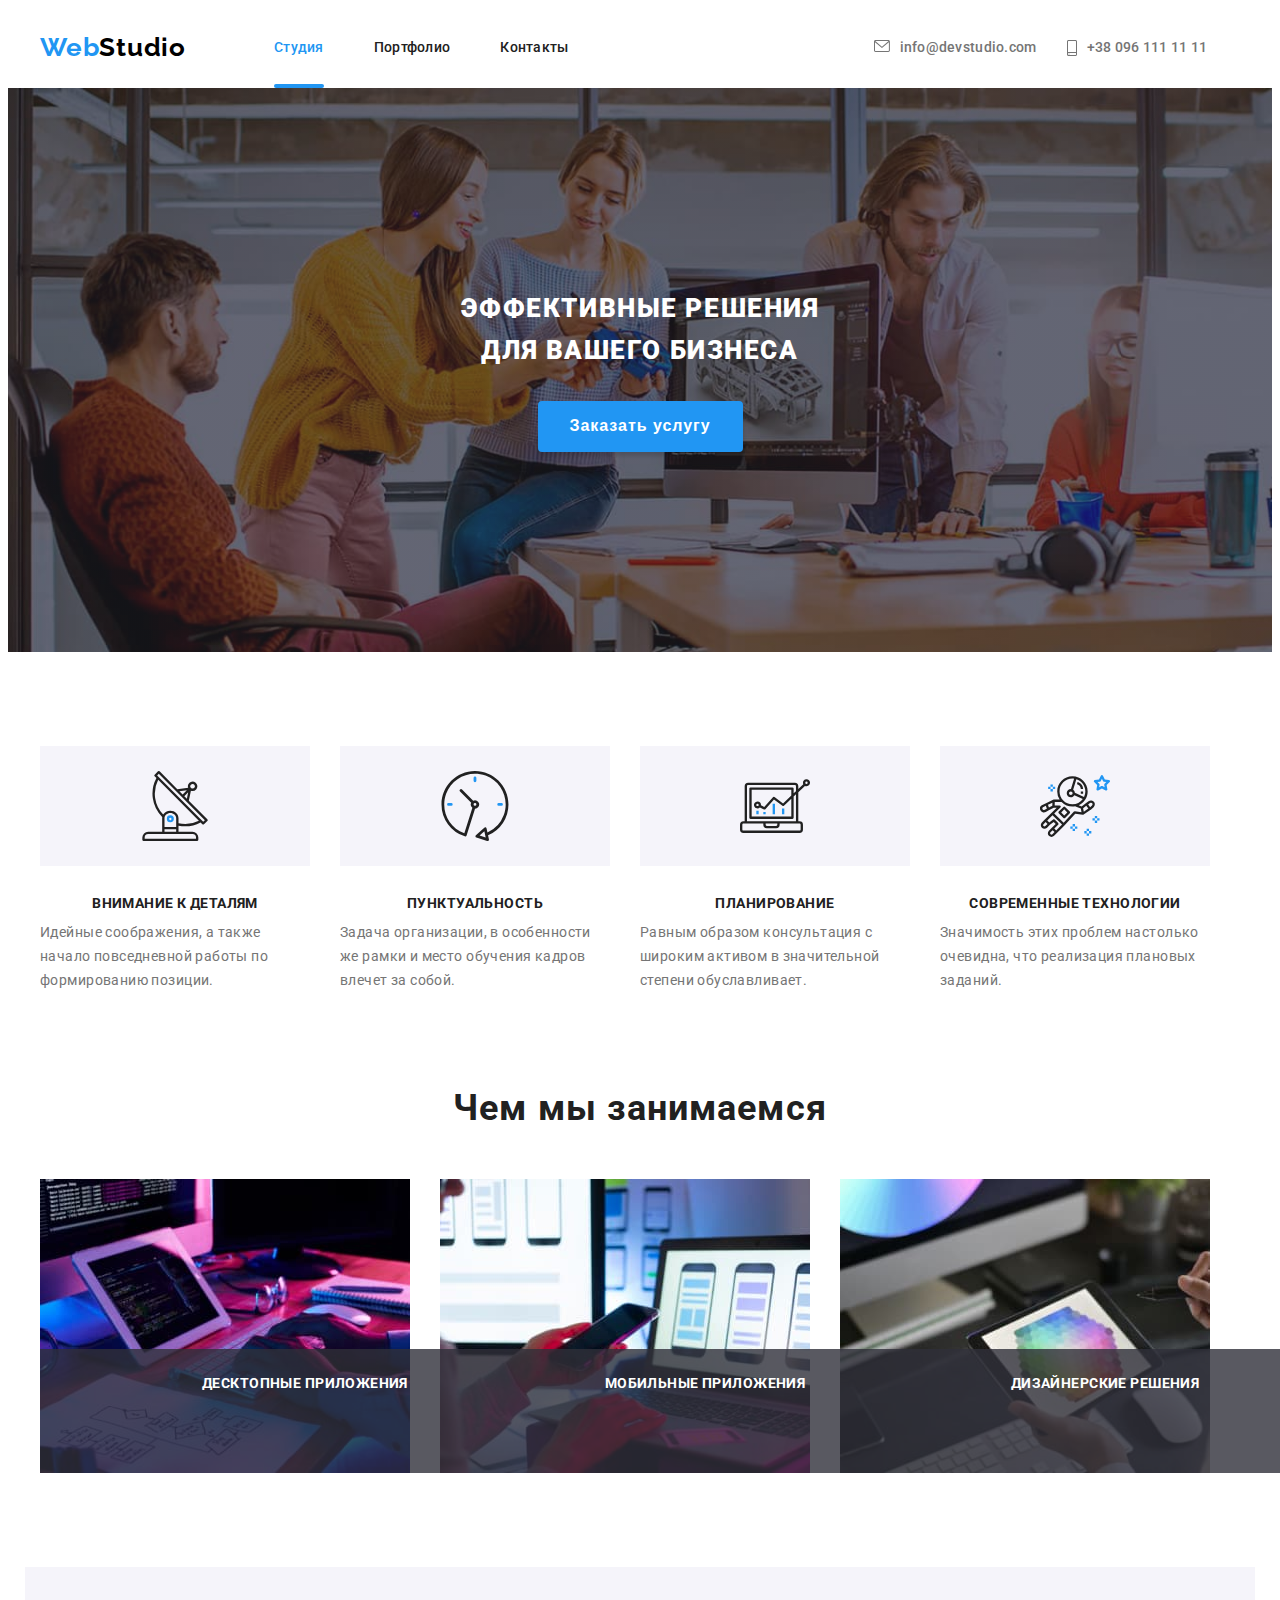
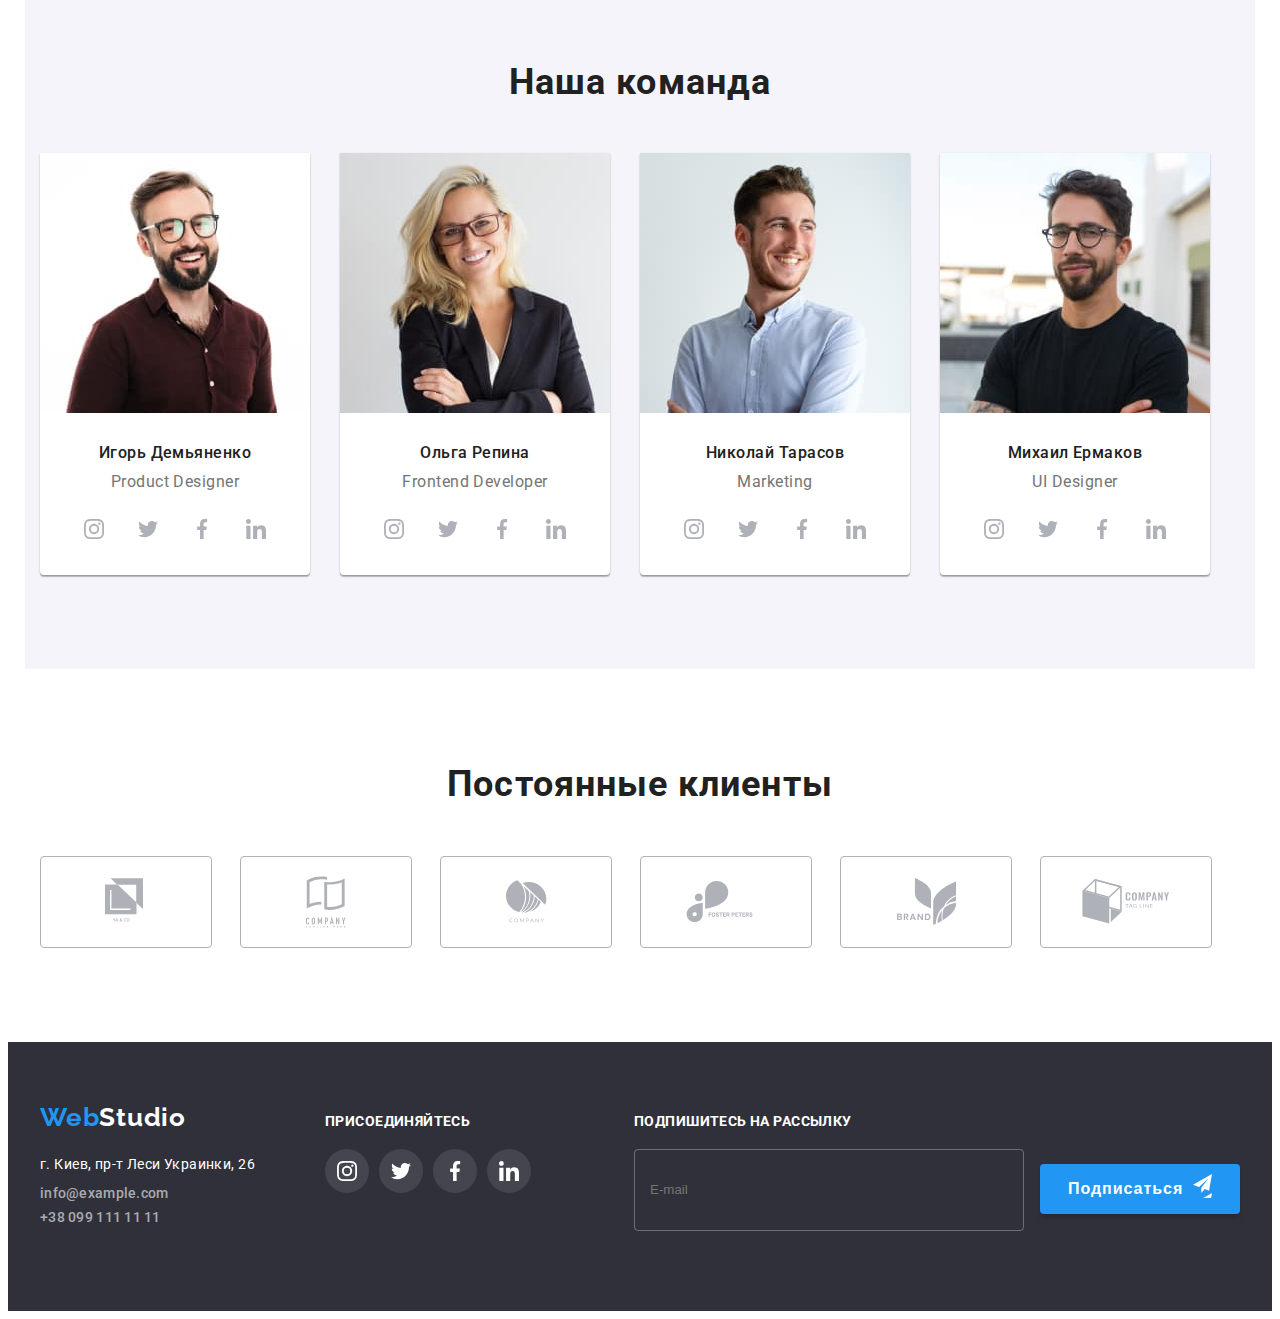
==== commit 5d1c30e4: "added header" ====
--- a/index.html
+++ b/index.html
@@ -341,56 +341,58 @@
             </div>
         </section>
     </main>
-    <footer class="footer container">
-        <div class="footer-main">
-            <div class="footer-adrs">
-                <a href="./index.html" class="logo">Web<span class="footer-logo">Studio</span></a>
-                <address class="adrs-list">
-                    <p class="adrs-item">г. Киев, пр-т Леси Украинки, 26</p>
-                    <a href="mailto:info@example.com" class="adrs-link adrs-item">info@example.com</a>
-                    <a href="tel:+380991111111" class="adrs-link adrs-item">+38 099 111 11 11</a>
-                </address>
+    <footer class="footer">
+        <div class="container">
+            <div class="footer-main">
+                <div class="footer-adrs">
+                    <a href="./index.html" class="logo">Web<span class="footer-logo">Studio</span></a>
+                    <address class="adrs-list">
+                        <p class="adrs-item">г. Киев, пр-т Леси Украинки, 26</p>
+                        <a href="mailto:info@example.com" class="adrs-link adrs-item">info@example.com</a>
+                        <a href="tel:+380991111111" class="adrs-link adrs-item">+38 099 111 11 11</a>
+                    </address>
+                </div>
+                <div class="footer-links">
+                    <p>присоединяйтесь</p>
+                    <ul class="footer-list">
+                        <li class="footer-item">
+                            <a href="" class="link">
+                                <svg class="footer-icon" width="20" height="20">
+                                    <use href="./images/symbol-defs.svg#icon-instagram-2"></use>
+                                </svg>
+                            </a>
+                        </li>
+                        <li class="footer-item">
+                            <a href="" class="link">
+                                <svg class="footer-icon" width="20" height="20">
+                                    <use href="./images/symbol-defs.svg#icon-twitter-1"></use>
+                                </svg>
+                            </a>
+                        </li>
+                        <li class="footer-item">
+                            <a href="" class="link">
+                                <svg class="footer-icon" width="20" height="20">
+                                    <use href="./images/symbol-defs.svg#icon-facebook-1"></use>
+                                </svg>
+                            </a>
+                        </li>
+                        <li class="footer-item">
+                            <a href="" class="link">
+                                <svg class="footer-icon" width="20" height="20">
+                                    <use href="./images/symbol-defs.svg#icon-linkedin-1"></use>
+                                </svg>
+                            </a>
+                        </li>
+                    </ul>
+                </div>
             </div>
-            <div class="footer-links">
-                <p>присоединяйтесь</p>
-                <ul class="footer-list">
-                    <li class="footer-item">
-                        <a href="" class="link">
-                            <svg class="footer-icon" width="20" height="20">
-                                <use href="./images/symbol-defs.svg#icon-instagram-2"></use>
-                            </svg>
-                        </a>
-                    </li>
-                    <li class="footer-item">
-                        <a href="" class="link">
-                            <svg class="footer-icon" width="20" height="20">
-                                <use href="./images/symbol-defs.svg#icon-twitter-1"></use>
-                            </svg>
-                        </a>
-                    </li>
-                    <li class="footer-item">
-                        <a href="" class="link">
-                            <svg class="footer-icon" width="20" height="20">
-                                <use href="./images/symbol-defs.svg#icon-facebook-1"></use>
-                            </svg>
-                        </a>
-                    </li>
-                    <li class="footer-item">
-                        <a href="" class="link">
-                            <svg class="footer-icon" width="20" height="20">
-                                <use href="./images/symbol-defs.svg#icon-linkedin-1"></use>
-                            </svg>
-                        </a>
-                    </li>
-                </ul>
+            <div class="footer-form"> 
+                <p>Подпишитесь на рассылку</p>
+                <form action="#">
+                    <input class="footer-input" type="email" name="mail" placeholder="E-mail">
+                    <button type="submit" class="form-button">Подписаться</button>
+                </form>
             </div>
-        </div>
-        <div class="footer-form"> 
-            <p>Подпишитесь на рассылку</p>
-            <form action="#">
-                <input class="footer-input" type="email" name="mail" placeholder="E-mail">
-                <button type="submit" class="form-button">Подписаться</button>
-            </form>
         </div>
     </footer>
     <div class="backdrop is-hidden" data-modal>
--- a/css/main.min.css
+++ b/css/main.min.css
@@ -1,2 +1,2 @@
-.features,.team,.clients,.portfolio,.footer{padding-top:60px;padding-bottom:60px}.works-title{margin-top:0;margin-bottom:50px;font-weight:700;font-size:36px;line-height:1.17;text-align:center;letter-spacing:0.03em}.team-title,.clients-title{margin-top:0;margin-bottom:30px;font-weight:700;font-size:28px;line-height:1.17;text-align:center;letter-spacing:0.03em}.hero-link,.btn-send,.form-button{border:none;border-radius:4px;color:#fff;background:#2196F3;-webkit-box-shadow:0px 4px 4px rgba(0,0,0,0.15);box-shadow:0px 4px 4px rgba(0,0,0,0.15);font-weight:700;font-size:16px;line-height:1.9;letter-spacing:0.06em;cursor:pointer}body{background:#fff;color:#212121;font-family:"Roboto",sans-serif}a{text-decoration:none}ul{margin:0;padding:0;list-style:none}img{display:block;min-width:100%;height:auto}.link{display:-webkit-box;display:-ms-flexbox;display:flex}.container{margin-left:auto;margin-right:auto;padding-left:15px;padding-right:15px}@media screen and (min-width: 480px){.container{width:480px}}@media screen and (min-width: 768px){.container{width:768px}}@media screen and (min-width: 1200px){.container{width:1200px}}.visually-hidden{position:absolute;width:1px;height:1px;margin:-1px;border:0;padding:0;clip:rect(0 0 0 0);overflow:hidden}.page-header{position:relative}.site-nav{display:-webkit-box;display:-ms-flexbox;display:flex;-webkit-box-align:center;-ms-flex-align:center;align-items:center}@media screen and (max-width: 767px){.site-nav{-webkit-box-pack:justify;-ms-flex-pack:justify;justify-content:space-between;padding-top:10px;padding-bottom:10px}}.site-nav-button{display:-webkit-inline-box;display:-ms-inline-flexbox;display:inline-flex;-webkit-box-pack:center;-ms-flex-pack:center;justify-content:center;-webkit-box-align:center;-ms-flex-align:center;align-items:center;margin:0;padding:0;width:40px;height:40px;border:none;background-color:transparent;color:#000}.site-nav-button:hover,.site-nav-button:focus{color:#2196F3}.site-nav-button .icon-close{display:none}.site-nav-button.is-open .icon-close{display:block}.site-nav-button.is-open .icon-menu{display:none}.icon-close,.icon-menu{fill:currentColor}.nav-menu{background-color:#fff;z-index:2}@media screen and (max-width: 767px){.nav-menu{position:absolute;display:none;top:100%;left:0;width:100%;padding-top:60px;padding-bottom:60px}}.nav-menu.is-open{display:block;-webkit-box-shadow:0px 4px 8px rgba(0,0,0,0.04),0px 2px 4px rgba(0,0,0,0.08),0px 1px 3px rgba(0,0,0,0.16);box-shadow:0px 4px 8px rgba(0,0,0,0.04),0px 2px 4px rgba(0,0,0,0.08),0px 1px 3px rgba(0,0,0,0.16)}.site-nav-list{font-weight:500;font-size:18px;line-height:1.17;letter-spacing:.02em;text-align:center}.site-nav-item .link{display:inline-block;padding-bottom:8px;color:#212121;-webkit-transition:color 250ms cubic-bezier(0.4, 0, 0.2, 1);transition:color 250ms cubic-bezier(0.4, 0, 0.2, 1)}.site-nav-item .link.current,.site-nav-item .link:hover,.site-nav-item .link:focus{color:#2196F3}.link.current{position:relative}.link.current::after{content:"";position:absolute;left:0;bottom:0;display:block;width:100%;height:4px;background-color:#2196F3;border-radius:2px}@media screen and (max-width: 767px){.address-list{margin-top:60px;text-align:center}.address-list .item+.item{margin-top:18px}.site-nav-item:not(:last-child){margin-bottom:40px}}.address-list .link{display:block;text-align:center;font-weight:500;font-size:14px;line-height:1.14;letter-spacing:.02em;color:#757575;font-style:normal;-webkit-transition:color 250ms cubic-bezier(0.4, 0, 0.2, 1);transition:color 250ms cubic-bezier(0.4, 0, 0.2, 1)}.address-list .link:hover,.address-list .link:focus{color:#2196F3}.icon-envelope,.icon-smartphone{fill:currentColor;margin-right:10px}@media screen and (min-width: 768px){.site-nav-button{display:none}.nav-menu{display:-webkit-box;display:-ms-flexbox;display:flex}.main-nav{display:-webkit-box;display:-ms-flexbox;display:flex;-webkit-box-align:center;-ms-flex-align:center;align-items:center}.site-nav-list .link{padding-top:32px;padding-bottom:32px}.site-nav-item .link{color:#212121;-webkit-transition:color 250ms cubic-bezier(0.4, 0, 0.2, 1);transition:color 250ms cubic-bezier(0.4, 0, 0.2, 1)}.site-nav-item:not(:last-child){margin-right:50px}.site-nav-list{font-weight:500;font-size:14px;line-height:1.14;letter-spacing:.02em;display:-webkit-box;display:-ms-flexbox;display:flex;-webkit-box-align:center;-ms-flex-align:center;align-items:center;margin-left:88px}.address-header{margin-left:84px}.address-list{display:-webkit-box;display:-ms-flexbox;display:flex;-webkit-box-orient:vertical;-webkit-box-direction:normal;-ms-flex-direction:column;flex-direction:column;-webkit-box-align:center;-ms-flex-align:center;align-items:center}.address-list .link{font-weight:500;font-size:12px;line-height:1.16;letter-spacing:.02em}}.logo{color:#2196F3;font-family:"Raleway",sans-serif;font-weight:700;font-size:26px;line-height:1.2;letter-spacing:0.03em}.logo span{color:#000}.footer span{color:#fff}.page-hero{margin:0 auto;padding-top:118px;padding-bottom:118px;max-width:1600px;background:#000;background-image:-webkit-gradient(linear, left top, right top, from(rgba(47,48,58,0.4)), to(rgba(47,48,58,0.4))),url(../images/indeximg/hero_img.jpg);background-image:linear-gradient(to right, rgba(47,48,58,0.4), rgba(47,48,58,0.4)),url(../images/indeximg/hero_img.jpg);background-repeat:no-repeat;background-size:cover;text-align:center}@media screen and (min-width: 1200px){.page-hero{padding-top:200px;padding-bottom:200px}}.hero-title{font-weight:900;font-size:26px;line-height:1.6;letter-spacing:.06em;margin:0;color:#fff;text-transform:uppercase}.hero-link{display:inline-block;margin-top:30px;padding:10px 32px;border:none;-webkit-transition:background 250ms cubic-bezier(0.4, 0, 0.2, 1);transition:background 250ms cubic-bezier(0.4, 0, 0.2, 1)}.hero-link:hover{background:#188CE8}@media screen and (min-width: 768px){.features-list{display:-webkit-box;display:-ms-flexbox;display:flex;-ms-flex-wrap:wrap;flex-wrap:wrap;margin:-15px}.features-item{width:calc((100% - 2 * 30px) / 2);margin:15px}}@media screen and (max-width: 767px){.features-item:not(:last-child){margin-bottom:30px}}@media screen and (min-width: 1200px){.features{padding-top:94px;padding-bottom:94px}.features-item{width:270px}}.features-icon{display:-webkit-box;display:-ms-flexbox;display:flex;-webkit-box-pack:center;-ms-flex-pack:center;justify-content:center;-webkit-box-align:center;-ms-flex-align:center;align-items:center;height:120px;margin-bottom:30px;background:#F5F4FA}.features-item h3{font-weight:700;font-size:14px;line-height:1.14;letter-spacing:.03em;margin-top:0;margin-bottom:10px;text-transform:uppercase;text-align:center}.features-item p{font-weight:400;font-size:14px;line-height:1.7;letter-spacing:.03em;margin-top:0;margin-bottom:0;color:#757575}.works{padding-bottom:94px}@media screen and (max-width: 1199px){.works{display:none}}.works-list{display:-webkit-box;display:-ms-flexbox;display:flex}.work.thumb{position:relative}.work-meta{position:absolute;left:0;bottom:0;width:100%;height:70px;padding:27px 80px;background:rgba(47,48,58,0.8)}.work-meta p{font-weight:700;font-size:14px;line-height:1.14;letter-spacing:.03em;margin:0px;text-transform:uppercase;text-align:center;color:#fff}.work-item:not(:last-child){margin-right:30px}.team{background:#F5F4FA}.team-item{background:#fff;-webkit-box-shadow:0px 1px 3px rgba(0,0,0,0.12),0px 1px 1px rgba(0,0,0,0.14),0px 2px 1px rgba(0,0,0,0.2);box-shadow:0px 1px 3px rgba(0,0,0,0.12),0px 1px 1px rgba(0,0,0,0.14),0px 2px 1px rgba(0,0,0,0.2);border-radius:0px 0px 4px 4px}@media screen and (max-width: 767px){.team-item:not(:last-child){margin-bottom:30px}}@media screen and (min-width: 768px){.team-list{display:-webkit-box;display:-ms-flexbox;display:flex;-ms-flex-wrap:wrap;flex-wrap:wrap}}@media screen and (min-width: 768px) and (max-width: 1199px){.team-list{margin:-15px}.team-item{width:calc((100% - 2 * 30px) / 2);margin:15px}}@media screen and (min-width: 1200px){.team{padding-top:94px;padding-bottom:94px}.team-title{font-weight:700;font-size:36px;line-height:1.17;letter-spacing:.03em;margin-bottom:50px}.team-item{width:270px;background:#fff;-webkit-box-shadow:0px 1px 3px rgba(0,0,0,0.12),0px 1px 1px rgba(0,0,0,0.14),0px 2px 1px rgba(0,0,0,0.2);box-shadow:0px 1px 3px rgba(0,0,0,0.12),0px 1px 1px rgba(0,0,0,0.14),0px 2px 1px rgba(0,0,0,0.2);border-radius:0px 0px 4px 4px}.team-item:not(:last-child){margin-right:30px}}.team-name{text-align:center;padding-top:30px;padding-bottom:24px}.team-name h3{font-weight:500;font-size:16px;line-height:1.2;letter-spacing:.03em;margin-top:0;margin-bottom:10px}.team-name p{font-weight:400;font-size:16px;line-height:1.2;letter-spacing:.03em;margin-top:0px;margin-bottom:16px;color:#757575}.social-list{display:-webkit-box;display:-ms-flexbox;display:flex;-webkit-box-pack:center;-ms-flex-pack:center;justify-content:center}.social-item:not(:last-child){margin-right:10px}.social-item .link{-webkit-box-pack:center;-ms-flex-pack:center;justify-content:center;-webkit-box-align:center;-ms-flex-align:center;align-items:center;width:44px;height:44px;background:#fff;border-radius:50%;color:#AFB1B8;-webkit-transition:color 250ms cubic-bezier(0.4, 0, 0.2, 1),background 250ms cubic-bezier(0.4, 0, 0.2, 1);transition:color 250ms cubic-bezier(0.4, 0, 0.2, 1),background 250ms cubic-bezier(0.4, 0, 0.2, 1)}.social-item .link:hover,.social-item .link:focus{background:#2196F3;color:#fff}.social-icon{fill:currentColor}.clients-list{display:-webkit-box;display:-ms-flexbox;display:flex;-ms-flex-wrap:wrap;flex-wrap:wrap}@media screen and (max-width: 1199px){.clients-list{margin:-15px}}.clients-item{width:calc((100% - 2 * 30px) / 2)}@media screen and (max-width: 1199px){.clients-item{margin:15px}}@media screen and (min-width: 768px){.clients-item{width:calc((100% - 3 * 30px) / 3)}}@media screen and (min-width: 1200px){.clients{padding-top:94px;padding-bottom:94px}.clients-title{font-weight:700;font-size:36px;line-height:1.17;letter-spacing:.03em;margin-bottom:50px}.clients-item{width:170px}.clients-item:not(:last-child){margin-right:30px}}.clients-item .link{-webkit-box-pack:center;-ms-flex-pack:center;justify-content:center;-webkit-box-align:center;-ms-flex-align:center;align-items:center;width:100%;height:90px;color:#AFB1B8;border:1px solid #afb1b8;border-radius:4px;-webkit-transition:color 250ms cubic-bezier(0.4, 0, 0.2, 1),border 250ms cubic-bezier(0.4, 0, 0.2, 1);transition:color 250ms cubic-bezier(0.4, 0, 0.2, 1),border 250ms cubic-bezier(0.4, 0, 0.2, 1)}.clients-item .link:hover,.clients-item .link:focus{border:1px solid #2196F3;color:#2196F3}.clients-icon{fill:currentColor}.backdrop{position:fixed;top:0;left:0;padding:93px 15px;width:100%;height:100%;background-color:rgba(0,0,0,0.2);opacity:1;visibility:visible;overflow-y:scroll;-webkit-transition:opacity 250ms cubic-bezier(0.4, 0, 0.2, 1);transition:opacity 250ms cubic-bezier(0.4, 0, 0.2, 1)}.backdrop.is-hidden{opacity:0;visibility:hidden;pointer-events:none}.modal{height:609px;padding:40px;background-color:#fff;-webkit-box-shadow:0px 1px 3px rgba(0,0,0,0.12),0px 1px 1px rgba(0,0,0,0.14),0px 2px 1px rgba(0,0,0,0.2);box-shadow:0px 1px 3px rgba(0,0,0,0.12),0px 1px 1px rgba(0,0,0,0.14),0px 2px 1px rgba(0,0,0,0.2);border-radius:4px}.btn-modal{position:absolute;top:101px;right:23px;display:-webkit-box;display:-ms-flexbox;display:flex;-webkit-box-pack:center;-ms-flex-pack:center;justify-content:center;-webkit-box-align:center;-ms-flex-align:center;align-items:center;padding:0;width:30px;height:30px;color:#000;background:#fff;border:1px solid rgba(0,0,0,0.1);border-radius:50%;-webkit-transition:color 250ms cubic-bezier(0.4, 0, 0.2, 1);transition:color 250ms cubic-bezier(0.4, 0, 0.2, 1)}.btn-modal:hover,.btn-modal:focus{color:#2196F3}.btn-icon{fill:currentColor}.modal-title{font-weight:700;font-size:20px;line-height:1.15;letter-spacing:.03em;margin-top:0;margin-bottom:12px;text-align:center}.form-field{position:relative;display:-webkit-box;display:-ms-flexbox;display:flex;-webkit-box-orient:vertical;-webkit-box-direction:normal;-ms-flex-direction:column;flex-direction:column;margin-bottom:10px;color:#000}.form-lable{font-weight:400;font-size:12px;line-height:1.17;letter-spacing:.01em;margin-bottom:4px;color:#757575}.form-input{padding-left:40px;height:40px;border:1px solid rgba(33,33,33,0.2);border-radius:4px}.form-input:focus-within{border:1px solid #2196F3;outline:none}.form-icon{position:absolute;top:50%;left:12px;fill:currentColor}.form-field:focus-within .form-icon{color:#2196F3}.form-comment{padding:12px;height:120px;border:1px solid rgba(33,33,33,0.2);border-radius:4px;resize:none}.form-comment:focus-within{border:1px solid #2196F3;outline:none}.form-comment::-webkit-input-placeholder{font-weight:400;font-size:12px;line-height:1.17;letter-spacing:.01em;color:rgba(117,117,117,0.5)}.form-comment:-ms-input-placeholder{font-weight:400;font-size:12px;line-height:1.17;letter-spacing:.01em;color:rgba(117,117,117,0.5)}.form-comment::-ms-input-placeholder{font-weight:400;font-size:12px;line-height:1.17;letter-spacing:.01em;color:rgba(117,117,117,0.5)}.form-comment::placeholder{font-weight:400;font-size:12px;line-height:1.17;letter-spacing:.01em;color:rgba(117,117,117,0.5)}.checkbox-field{font-weight:400;font-size:14px;line-height:1.7;letter-spacing:.03em;position:relative;margin-top:20px;text-align:center;color:#757575}.agreement-link{color:#2196F3;text-decoration:underline}.agreement-lable::after{content:"";position:absolute;top:4px;left:0;display:inline-block;width:16px;height:15px;background-color:#fff;border:2px solid #212121;border-radius:2px}.agreement:checked+.agreement-lable::after{border:2px solid #2196F3;background-color:#2196F3;background-image:url(../images/icon-check.svg);background-size:contain;background-origin:border-box}.btn-send{position:absolute;left:50%;-webkit-transform:translateX(-50%);transform:translateX(-50%);margin-top:30px;padding:10px 55px;-webkit-transition:background 250ms cubic-bezier(0.4, 0, 0.2, 1);transition:background 250ms cubic-bezier(0.4, 0, 0.2, 1)}.btn-send:hover{background:#188CE8}@media screen and (min-width: 768px){.modal{position:absolute;top:75%;left:50%;-webkit-transform:translate(-50%, -50%) scale(1);transform:translate(-50%, -50%) scale(1);width:450px;-webkit-transition:-webkit-transform 250ms cubic-bezier(0.4, 0, 0.2, 1);transition:-webkit-transform 250ms cubic-bezier(0.4, 0, 0.2, 1);transition:transform 250ms cubic-bezier(0.4, 0, 0.2, 1);transition:transform 250ms cubic-bezier(0.4, 0, 0.2, 1), -webkit-transform 250ms cubic-bezier(0.4, 0, 0.2, 1)}.backdrop.is-hidden .modal{-webkit-transform:translate(-50%, -50%) scale(0.9);transform:translate(-50%, -50%) scale(0.9)}.btn-modal{top:8px;right:8px}}@media screen and (min-width: 1200px){.modal{top:50%;width:530px;height:580px}}.portfolio{border-top:1px solid #ececec}.button-list{display:-webkit-box;display:-ms-flexbox;display:flex;-ms-flex-wrap:wrap;flex-wrap:wrap;margin-bottom:40px}@media screen and (min-width: 768px){.button-list{-webkit-box-pack:center;-ms-flex-pack:center;justify-content:center;margin-bottom:30px}}@media screen and (min-width: 1200px){.portfolio{padding-top:94px;padding-bottom:94px}.button-list{margin-bottom:50px}}.button-item:not(:last-child){margin-right:8px}@media screen and (max-width: 767px){.portfolio{padding-top:60px;padding-bottom:60px}.button-item:nth-last-child(-n+2){margin-top:15px}}.link-button{font-weight:500;font-size:16px;line-height:1.6;letter-spacing:.03em;padding:6px 22px;border:0px;border-radius:4px;font-family:inherit;text-align:center;-webkit-transition:color 250ms cubic-bezier(0.4, 0, 0.2, 1),background 250ms cubic-bezier(0.4, 0, 0.2, 1),-webkit-box-shadow 250ms cubic-bezier(0.4, 0, 0.2, 1);transition:color 250ms cubic-bezier(0.4, 0, 0.2, 1),background 250ms cubic-bezier(0.4, 0, 0.2, 1),-webkit-box-shadow 250ms cubic-bezier(0.4, 0, 0.2, 1);transition:color 250ms cubic-bezier(0.4, 0, 0.2, 1),background 250ms cubic-bezier(0.4, 0, 0.2, 1),box-shadow 250ms cubic-bezier(0.4, 0, 0.2, 1);transition:color 250ms cubic-bezier(0.4, 0, 0.2, 1),background 250ms cubic-bezier(0.4, 0, 0.2, 1),box-shadow 250ms cubic-bezier(0.4, 0, 0.2, 1),-webkit-box-shadow 250ms cubic-bezier(0.4, 0, 0.2, 1)}.link-button:hover,.link-button:focus{background:#2196F3;color:#fff;-webkit-box-shadow:0px 3px 1px rgba(0,0,0,0.1),0px 1px 2px rgba(0,0,0,0.08),0px 2px 2px rgba(0,0,0,0.12);box-shadow:0px 3px 1px rgba(0,0,0,0.1),0px 1px 2px rgba(0,0,0,0.08),0px 2px 2px rgba(0,0,0,0.12)}@media screen and (max-width: 767px){.project-element:not(:last-child){margin-bottom:30px}}@media screen and (min-width: 768px){.projects-list{display:-webkit-box;display:-ms-flexbox;display:flex;-ms-flex-wrap:wrap;flex-wrap:wrap;margin:-15px}.project-element{width:calc((100% - 2 * 30px) / 2);margin:15px}}@media screen and (min-width: 1200px){.project-element{width:calc((100% - 3 * 30px) / 3)}}.project-link{display:block}.project-link:hover{-webkit-box-shadow:0px 1px 1px rgba(0,0,0,0.12),0px 4px 4px rgba(0,0,0,0.06),1px 4px 6px rgba(0,0,0,0.16);box-shadow:0px 1px 1px rgba(0,0,0,0.12),0px 4px 4px rgba(0,0,0,0.06),1px 4px 6px rgba(0,0,0,0.16)}.project.thumb{position:relative;overflow:hidden}.project-overlay{position:absolute;top:0;left:0;width:100%;height:100%;padding:63px 24px;display:block;background:rgba(33,150,243,0.9);-webkit-transform:translateY(100%);transform:translateY(100%);-webkit-transition:-webkit-transform 250ms cubic-bezier(0.4, 0, 0.2, 1);transition:-webkit-transform 250ms cubic-bezier(0.4, 0, 0.2, 1);transition:transform 250ms cubic-bezier(0.4, 0, 0.2, 1);transition:transform 250ms cubic-bezier(0.4, 0, 0.2, 1), -webkit-transform 250ms cubic-bezier(0.4, 0, 0.2, 1)}.project-element:hover .project-overlay,.project-element:focus .project-overlay{-webkit-transform:translateY(0);transform:translateY(0)}.project-overlay p{font-weight:400;font-size:18px;line-height:1.56;letter-spacing:.03em;margin:0;color:#fff}.project-item{padding:20px 24px;border:1px solid #eee}.project-title{font-weight:700;font-size:18px;line-height:2;letter-spacing:.06em;margin-top:0;margin-bottom:4px;color:#212121}.project-type{font-weight:400;font-size:16px;line-height:1.9;letter-spacing:.03em;margin-top:0;margin-bottom:0;color:#757575}.footer{background:#2F303A}@media screen and (max-width: 767px){.footer{text-align:center}}.adrs-list{display:-webkit-box;display:-ms-flexbox;display:flex;-webkit-box-orient:vertical;-webkit-box-direction:normal;-ms-flex-direction:column;flex-direction:column;margin-top:20px}.adrs-list p{font-weight:400;font-size:14px;line-height:1.7;letter-spacing:.03em;margin-top:0;margin-bottom:0;color:#fff;font-style:normal}.adrs-link{font-weight:500;font-size:14px;line-height:1.1;letter-spacing:.02em;color:rgba(255,255,255,0.6);font-style:normal;-webkit-transition:color 250ms cubic-bezier(0.4, 0, 0.2, 1);transition:color 250ms cubic-bezier(0.4, 0, 0.2, 1)}.adrs-link:hover,.adrs-link:focus{color:#2196F3}.adrs-item:not(:first-child){margin-top:9px}.footer-links{margin-top:60px;margin-bottom:60px}.footer-links p{font-weight:700;font-size:14px;line-height:1.1;letter-spacing:.03em;margin-top:0;margin-bottom:20px;text-transform:uppercase;color:#fff}.footer-list{display:-webkit-box;display:-ms-flexbox;display:flex;-webkit-box-pack:center;-ms-flex-pack:center;justify-content:center}.footer-item:not(:last-child){margin-right:10px}.footer-item .link{-webkit-box-pack:center;-ms-flex-pack:center;justify-content:center;-webkit-box-align:center;-ms-flex-align:center;align-items:center;width:44px;height:44px;background:rgba(255,255,255,0.1);border-radius:50%;color:#fff;-webkit-transition:background 250ms cubic-bezier(0.4, 0, 0.2, 1);transition:background 250ms cubic-bezier(0.4, 0, 0.2, 1)}.footer-item .link:hover{background:#2196F3}.footer-icon{fill:currentColor}.footer-form p{font-weight:700;font-size:14px;line-height:1.1;letter-spacing:.03em;margin-top:0;margin-bottom:20px;text-transform:uppercase;color:#fff}.footer-input{margin-bottom:20px;padding:15px;width:100%;height:50px;color:#fff;background-color:transparent;border:1px solid rgba(255,255,255,0.3);border-radius:4px;outline:none}.form-button{display:-webkit-inline-box;display:-ms-inline-flexbox;display:inline-flex;padding:10px 28px;width:200px;height:50px;text-align:center;-webkit-transition:background 250ms cubic-bezier(0.4, 0, 0.2, 1);transition:background 250ms cubic-bezier(0.4, 0, 0.2, 1)}.form-button:hover{background:#188CE8}.form-button::after{content:"";display:inline-block;margin-left:10px;width:24px;height:24px;background:url(../images/icon-send.svg);background-size:contain}@media screen and (min-width: 768px){.footer-main{display:-webkit-box;display:-ms-flexbox;display:flex;-webkit-box-pack:justify;-ms-flex-pack:justify;justify-content:space-between;-webkit-box-align:baseline;-ms-flex-align:baseline;align-items:baseline}.footer-adrs{text-align:center}.footer-links{text-align:center}.footer-form{text-align:center}.footer-input{width:450px}}
+.features,.team,.clients,.portfolio,.footer{padding-top:60px;padding-bottom:60px}.works-title{margin-top:0;margin-bottom:50px;font-weight:700;font-size:36px;line-height:1.17;text-align:center;letter-spacing:0.03em}.team-title,.clients-title{margin-top:0;margin-bottom:30px;font-weight:700;font-size:28px;line-height:1.17;text-align:center;letter-spacing:0.03em}.hero-link,.btn-send,.form-button{border:none;border-radius:4px;color:#fff;background:#2196F3;-webkit-box-shadow:0px 4px 4px rgba(0,0,0,0.15);box-shadow:0px 4px 4px rgba(0,0,0,0.15);font-weight:700;font-size:16px;line-height:1.9;letter-spacing:0.06em;cursor:pointer}body{background:#fff;color:#212121;font-family:"Roboto",sans-serif}a{text-decoration:none}ul{margin:0;padding:0;list-style:none}img{display:block;min-width:100%;height:auto}.link{display:-webkit-box;display:-ms-flexbox;display:flex}.container{margin-left:auto;margin-right:auto;padding-left:15px;padding-right:15px}@media screen and (min-width: 480px){.container{width:480px}}@media screen and (min-width: 768px){.container{width:768px}}@media screen and (min-width: 1200px){.container{width:1200px}}.visually-hidden{position:absolute;width:1px;height:1px;margin:-1px;border:0;padding:0;clip:rect(0 0 0 0);overflow:hidden}.page-header{position:relative}.site-nav{display:-webkit-box;display:-ms-flexbox;display:flex;-webkit-box-align:center;-ms-flex-align:center;align-items:center}@media screen and (max-width: 767px){.site-nav{-webkit-box-pack:justify;-ms-flex-pack:justify;justify-content:space-between;padding-top:10px;padding-bottom:10px}}.site-nav-button{display:-webkit-inline-box;display:-ms-inline-flexbox;display:inline-flex;-webkit-box-pack:center;-ms-flex-pack:center;justify-content:center;-webkit-box-align:center;-ms-flex-align:center;align-items:center;margin:0;padding:0;width:40px;height:40px;border:none;background-color:transparent;color:#000}.site-nav-button:hover,.site-nav-button:focus{color:#2196F3}.site-nav-button .icon-close{display:none}.site-nav-button.is-open .icon-close{display:block}.site-nav-button.is-open .icon-menu{display:none}.icon-close,.icon-menu{fill:currentColor}.nav-menu{background-color:#fff;z-index:2}@media screen and (max-width: 767px){.nav-menu{position:absolute;display:none;top:100%;left:0;width:100%;padding-top:60px;padding-bottom:60px}}.nav-menu.is-open{display:block;-webkit-box-shadow:0px 4px 8px rgba(0,0,0,0.04),0px 2px 4px rgba(0,0,0,0.08),0px 1px 3px rgba(0,0,0,0.16);box-shadow:0px 4px 8px rgba(0,0,0,0.04),0px 2px 4px rgba(0,0,0,0.08),0px 1px 3px rgba(0,0,0,0.16)}.site-nav-list{font-weight:500;font-size:18px;line-height:1.17;letter-spacing:.02em;text-align:center}.site-nav-item .link{display:inline-block;padding-bottom:8px;color:#212121;-webkit-transition:color 250ms cubic-bezier(0.4, 0, 0.2, 1);transition:color 250ms cubic-bezier(0.4, 0, 0.2, 1)}.site-nav-item .link.current,.site-nav-item .link:hover,.site-nav-item .link:focus{color:#2196F3}.link.current{position:relative}.link.current::after{content:"";position:absolute;left:0;bottom:0;display:block;width:100%;height:4px;background-color:#2196F3;border-radius:2px}@media screen and (max-width: 767px){.address-list{display:-webkit-box;display:-ms-flexbox;display:flex;-webkit-box-orient:vertical;-webkit-box-direction:normal;-ms-flex-direction:column;flex-direction:column;margin-top:60px}.address-list .item+.item{margin-top:18px}.address-list .link{display:block;text-align:center}.site-nav-item:not(:last-child){margin-bottom:40px}}.address-list .link{font-weight:500;font-size:14px;line-height:1.14;letter-spacing:.02em;color:#757575;font-style:normal;-webkit-transition:color 250ms cubic-bezier(0.4, 0, 0.2, 1);transition:color 250ms cubic-bezier(0.4, 0, 0.2, 1)}.address-list .link:hover,.address-list .link:focus{color:#2196F3}.icon-envelope,.icon-smartphone{fill:currentColor;margin-right:10px}@media screen and (min-width: 768px){.site-nav-button{display:none}.nav-menu{display:-webkit-box;display:-ms-flexbox;display:flex}.main-nav{display:-webkit-box;display:-ms-flexbox;display:flex;-webkit-box-align:center;-ms-flex-align:center;align-items:center}.site-nav-list .link{padding-top:32px;padding-bottom:32px}.site-nav-item .link{color:#212121;-webkit-transition:color 250ms cubic-bezier(0.4, 0, 0.2, 1);transition:color 250ms cubic-bezier(0.4, 0, 0.2, 1)}.site-nav-item:not(:last-child){margin-right:50px}.site-nav-list{font-weight:500;font-size:14px;line-height:1.14;letter-spacing:.02em;display:-webkit-box;display:-ms-flexbox;display:flex;-webkit-box-align:center;-ms-flex-align:center;align-items:center;margin-left:88px}}@media screen and (min-width: 768px) and (max-width: 1199px){.address-header{margin:auto;margin-left:84px}.address-list .link{font-weight:500;font-size:12px;line-height:1.16;letter-spacing:.02em;-webkit-box-align:center;-ms-flex-align:center;align-items:center}.address-list .item+.item{margin-top:10px}}@media screen and (min-width: 1200px){.site-nav-list{margin-right:305px}.address-header{display:-webkit-box;display:-ms-flexbox;display:flex;-webkit-box-align:center;-ms-flex-align:center;align-items:center}.address-list{display:-webkit-box;display:-ms-flexbox;display:flex;-webkit-box-align:center;-ms-flex-align:center;align-items:center}.address-list .item+.item{margin-left:30px}}.logo{color:#2196F3;font-family:"Raleway",sans-serif;font-weight:700;font-size:26px;line-height:1.2;letter-spacing:0.03em}.logo span{color:#000}.footer span{color:#fff}.page-hero{margin:0 auto;padding-top:118px;padding-bottom:118px;max-width:1600px;background:#000;background-image:-webkit-gradient(linear, left top, right top, from(rgba(47,48,58,0.4)), to(rgba(47,48,58,0.4))),url(../images/indeximg/hero_img.jpg);background-image:linear-gradient(to right, rgba(47,48,58,0.4), rgba(47,48,58,0.4)),url(../images/indeximg/hero_img.jpg);background-repeat:no-repeat;background-size:cover;text-align:center}@media screen and (min-width: 1200px){.page-hero{padding-top:200px;padding-bottom:200px}}.hero-title{font-weight:900;font-size:26px;line-height:1.6;letter-spacing:.06em;margin:0;color:#fff;text-transform:uppercase}.hero-link{display:inline-block;margin-top:30px;padding:10px 32px;border:none;-webkit-transition:background 250ms cubic-bezier(0.4, 0, 0.2, 1);transition:background 250ms cubic-bezier(0.4, 0, 0.2, 1)}.hero-link:hover{background:#188CE8}@media screen and (min-width: 768px){.features-list{display:-webkit-box;display:-ms-flexbox;display:flex;-ms-flex-wrap:wrap;flex-wrap:wrap;margin:-15px}.features-item{width:calc((100% - 2 * 30px) / 2);margin:15px}}@media screen and (max-width: 767px){.features-item:not(:last-child){margin-bottom:30px}}@media screen and (min-width: 1200px){.features{padding-top:94px;padding-bottom:94px}.features-item{width:270px}}.features-icon{display:-webkit-box;display:-ms-flexbox;display:flex;-webkit-box-pack:center;-ms-flex-pack:center;justify-content:center;-webkit-box-align:center;-ms-flex-align:center;align-items:center;height:120px;margin-bottom:30px;background:#F5F4FA}.features-item h3{font-weight:700;font-size:14px;line-height:1.14;letter-spacing:.03em;margin-top:0;margin-bottom:10px;text-transform:uppercase;text-align:center}.features-item p{font-weight:400;font-size:14px;line-height:1.7;letter-spacing:.03em;margin-top:0;margin-bottom:0;color:#757575}.works{padding-bottom:94px}@media screen and (max-width: 1199px){.works{display:none}}.works-list{display:-webkit-box;display:-ms-flexbox;display:flex}.work.thumb{position:relative}.work-meta{position:absolute;left:0;bottom:0;width:100%;height:70px;padding:27px 80px;background:rgba(47,48,58,0.8)}.work-meta p{font-weight:700;font-size:14px;line-height:1.14;letter-spacing:.03em;margin:0px;text-transform:uppercase;text-align:center;color:#fff}.work-item:not(:last-child){margin-right:30px}.team{background:#F5F4FA}.team-item{background:#fff;-webkit-box-shadow:0px 1px 3px rgba(0,0,0,0.12),0px 1px 1px rgba(0,0,0,0.14),0px 2px 1px rgba(0,0,0,0.2);box-shadow:0px 1px 3px rgba(0,0,0,0.12),0px 1px 1px rgba(0,0,0,0.14),0px 2px 1px rgba(0,0,0,0.2);border-radius:0px 0px 4px 4px}@media screen and (max-width: 767px){.team-item:not(:last-child){margin-bottom:30px}}@media screen and (min-width: 768px){.team-list{display:-webkit-box;display:-ms-flexbox;display:flex;-ms-flex-wrap:wrap;flex-wrap:wrap}}@media screen and (min-width: 768px) and (max-width: 1199px){.team-list{margin:-15px}.team-item{width:calc((100% - 2 * 30px) / 2);margin:15px}}@media screen and (min-width: 1200px){.team{padding-top:94px;padding-bottom:94px}.team-title{font-weight:700;font-size:36px;line-height:1.17;letter-spacing:.03em;margin-bottom:50px}.team-item{width:270px;background:#fff;-webkit-box-shadow:0px 1px 3px rgba(0,0,0,0.12),0px 1px 1px rgba(0,0,0,0.14),0px 2px 1px rgba(0,0,0,0.2);box-shadow:0px 1px 3px rgba(0,0,0,0.12),0px 1px 1px rgba(0,0,0,0.14),0px 2px 1px rgba(0,0,0,0.2);border-radius:0px 0px 4px 4px}.team-item:not(:last-child){margin-right:30px}}.team-name{text-align:center;padding-top:30px;padding-bottom:24px}.team-name h3{font-weight:500;font-size:16px;line-height:1.2;letter-spacing:.03em;margin-top:0;margin-bottom:10px}.team-name p{font-weight:400;font-size:16px;line-height:1.2;letter-spacing:.03em;margin-top:0px;margin-bottom:16px;color:#757575}.social-list{display:-webkit-box;display:-ms-flexbox;display:flex;-webkit-box-pack:center;-ms-flex-pack:center;justify-content:center}.social-item:not(:last-child){margin-right:10px}.social-item .link{-webkit-box-pack:center;-ms-flex-pack:center;justify-content:center;-webkit-box-align:center;-ms-flex-align:center;align-items:center;width:44px;height:44px;background:#fff;border-radius:50%;color:#AFB1B8;-webkit-transition:color 250ms cubic-bezier(0.4, 0, 0.2, 1),background 250ms cubic-bezier(0.4, 0, 0.2, 1);transition:color 250ms cubic-bezier(0.4, 0, 0.2, 1),background 250ms cubic-bezier(0.4, 0, 0.2, 1)}.social-item .link:hover,.social-item .link:focus{background:#2196F3;color:#fff}.social-icon{fill:currentColor}.clients-list{display:-webkit-box;display:-ms-flexbox;display:flex;-ms-flex-wrap:wrap;flex-wrap:wrap}@media screen and (max-width: 1199px){.clients-list{margin:-15px}}.clients-item{width:calc((100% - 2 * 30px) / 2)}@media screen and (max-width: 1199px){.clients-item{margin:15px}}@media screen and (min-width: 768px){.clients-item{width:calc((100% - 3 * 30px) / 3)}}@media screen and (min-width: 1200px){.clients{padding-top:94px;padding-bottom:94px}.clients-title{font-weight:700;font-size:36px;line-height:1.17;letter-spacing:.03em;margin-bottom:50px}.clients-item{width:170px}.clients-item:not(:last-child){margin-right:30px}}.clients-item .link{-webkit-box-pack:center;-ms-flex-pack:center;justify-content:center;-webkit-box-align:center;-ms-flex-align:center;align-items:center;width:100%;height:90px;color:#AFB1B8;border:1px solid #afb1b8;border-radius:4px;-webkit-transition:color 250ms cubic-bezier(0.4, 0, 0.2, 1),border 250ms cubic-bezier(0.4, 0, 0.2, 1);transition:color 250ms cubic-bezier(0.4, 0, 0.2, 1),border 250ms cubic-bezier(0.4, 0, 0.2, 1)}.clients-item .link:hover,.clients-item .link:focus{border:1px solid #2196F3;color:#2196F3}.clients-icon{fill:currentColor}.backdrop{position:fixed;top:0;left:0;padding:93px 15px;width:100%;height:100%;background-color:rgba(0,0,0,0.2);opacity:1;visibility:visible;overflow-y:scroll;-webkit-transition:opacity 250ms cubic-bezier(0.4, 0, 0.2, 1);transition:opacity 250ms cubic-bezier(0.4, 0, 0.2, 1)}.backdrop.is-hidden{opacity:0;visibility:hidden;pointer-events:none}.modal{height:609px;padding:40px;background-color:#fff;-webkit-box-shadow:0px 1px 3px rgba(0,0,0,0.12),0px 1px 1px rgba(0,0,0,0.14),0px 2px 1px rgba(0,0,0,0.2);box-shadow:0px 1px 3px rgba(0,0,0,0.12),0px 1px 1px rgba(0,0,0,0.14),0px 2px 1px rgba(0,0,0,0.2);border-radius:4px}.btn-modal{position:absolute;top:101px;right:23px;display:-webkit-box;display:-ms-flexbox;display:flex;-webkit-box-pack:center;-ms-flex-pack:center;justify-content:center;-webkit-box-align:center;-ms-flex-align:center;align-items:center;padding:0;width:30px;height:30px;color:#000;background:#fff;border:1px solid rgba(0,0,0,0.1);border-radius:50%;-webkit-transition:color 250ms cubic-bezier(0.4, 0, 0.2, 1);transition:color 250ms cubic-bezier(0.4, 0, 0.2, 1)}.btn-modal:hover,.btn-modal:focus{color:#2196F3}.btn-icon{fill:currentColor}.modal-title{font-weight:700;font-size:20px;line-height:1.15;letter-spacing:.03em;margin-top:0;margin-bottom:12px;text-align:center}.form-field{position:relative;display:-webkit-box;display:-ms-flexbox;display:flex;-webkit-box-orient:vertical;-webkit-box-direction:normal;-ms-flex-direction:column;flex-direction:column;margin-bottom:10px;color:#000}.form-lable{font-weight:400;font-size:12px;line-height:1.17;letter-spacing:.01em;margin-bottom:4px;color:#757575}.form-input{padding-left:40px;height:40px;border:1px solid rgba(33,33,33,0.2);border-radius:4px}.form-input:focus-within{border:1px solid #2196F3;outline:none}.form-icon{position:absolute;top:50%;left:12px;fill:currentColor}.form-field:focus-within .form-icon{color:#2196F3}.form-comment{padding:12px;height:120px;border:1px solid rgba(33,33,33,0.2);border-radius:4px;resize:none}.form-comment:focus-within{border:1px solid #2196F3;outline:none}.form-comment::-webkit-input-placeholder{font-weight:400;font-size:12px;line-height:1.17;letter-spacing:.01em;color:rgba(117,117,117,0.5)}.form-comment:-ms-input-placeholder{font-weight:400;font-size:12px;line-height:1.17;letter-spacing:.01em;color:rgba(117,117,117,0.5)}.form-comment::-ms-input-placeholder{font-weight:400;font-size:12px;line-height:1.17;letter-spacing:.01em;color:rgba(117,117,117,0.5)}.form-comment::placeholder{font-weight:400;font-size:12px;line-height:1.17;letter-spacing:.01em;color:rgba(117,117,117,0.5)}.checkbox-field{font-weight:400;font-size:14px;line-height:1.7;letter-spacing:.03em;position:relative;margin-top:20px;text-align:center;color:#757575}.agreement-link{color:#2196F3;text-decoration:underline}.agreement-lable::after{content:"";position:absolute;top:4px;left:0;display:inline-block;width:16px;height:15px;background-color:#fff;border:2px solid #212121;border-radius:2px}.agreement:checked+.agreement-lable::after{border:2px solid #2196F3;background-color:#2196F3;background-image:url(../images/icon-check.svg);background-size:contain;background-origin:border-box}.btn-send{position:absolute;left:50%;-webkit-transform:translateX(-50%);transform:translateX(-50%);margin-top:30px;padding:10px 55px;-webkit-transition:background 250ms cubic-bezier(0.4, 0, 0.2, 1);transition:background 250ms cubic-bezier(0.4, 0, 0.2, 1)}.btn-send:hover{background:#188CE8}@media screen and (min-width: 768px){.modal{position:absolute;top:75%;left:50%;-webkit-transform:translate(-50%, -50%) scale(1);transform:translate(-50%, -50%) scale(1);width:450px;-webkit-transition:-webkit-transform 250ms cubic-bezier(0.4, 0, 0.2, 1);transition:-webkit-transform 250ms cubic-bezier(0.4, 0, 0.2, 1);transition:transform 250ms cubic-bezier(0.4, 0, 0.2, 1);transition:transform 250ms cubic-bezier(0.4, 0, 0.2, 1), -webkit-transform 250ms cubic-bezier(0.4, 0, 0.2, 1)}.backdrop.is-hidden .modal{-webkit-transform:translate(-50%, -50%) scale(0.9);transform:translate(-50%, -50%) scale(0.9)}.btn-modal{top:8px;right:8px}}@media screen and (min-width: 1200px){.modal{top:50%;width:530px;height:580px}}.portfolio{border-top:1px solid #ececec}.button-list{display:-webkit-box;display:-ms-flexbox;display:flex;-ms-flex-wrap:wrap;flex-wrap:wrap;margin-bottom:40px}@media screen and (min-width: 768px){.button-list{-webkit-box-pack:center;-ms-flex-pack:center;justify-content:center;margin-bottom:30px}}@media screen and (min-width: 1200px){.portfolio{padding-top:94px;padding-bottom:94px}.button-list{margin-bottom:50px}}.button-item:not(:last-child){margin-right:8px}@media screen and (max-width: 767px){.portfolio{padding-top:60px;padding-bottom:60px}.button-item:nth-last-child(-n+2){margin-top:15px}}.link-button{font-weight:500;font-size:16px;line-height:1.6;letter-spacing:.03em;padding:6px 22px;border:0px;border-radius:4px;font-family:inherit;text-align:center;-webkit-transition:color 250ms cubic-bezier(0.4, 0, 0.2, 1),background 250ms cubic-bezier(0.4, 0, 0.2, 1),-webkit-box-shadow 250ms cubic-bezier(0.4, 0, 0.2, 1);transition:color 250ms cubic-bezier(0.4, 0, 0.2, 1),background 250ms cubic-bezier(0.4, 0, 0.2, 1),-webkit-box-shadow 250ms cubic-bezier(0.4, 0, 0.2, 1);transition:color 250ms cubic-bezier(0.4, 0, 0.2, 1),background 250ms cubic-bezier(0.4, 0, 0.2, 1),box-shadow 250ms cubic-bezier(0.4, 0, 0.2, 1);transition:color 250ms cubic-bezier(0.4, 0, 0.2, 1),background 250ms cubic-bezier(0.4, 0, 0.2, 1),box-shadow 250ms cubic-bezier(0.4, 0, 0.2, 1),-webkit-box-shadow 250ms cubic-bezier(0.4, 0, 0.2, 1)}.link-button:hover,.link-button:focus{background:#2196F3;color:#fff;-webkit-box-shadow:0px 3px 1px rgba(0,0,0,0.1),0px 1px 2px rgba(0,0,0,0.08),0px 2px 2px rgba(0,0,0,0.12);box-shadow:0px 3px 1px rgba(0,0,0,0.1),0px 1px 2px rgba(0,0,0,0.08),0px 2px 2px rgba(0,0,0,0.12)}@media screen and (max-width: 767px){.project-element:not(:last-child){margin-bottom:30px}}@media screen and (min-width: 768px){.projects-list{display:-webkit-box;display:-ms-flexbox;display:flex;-ms-flex-wrap:wrap;flex-wrap:wrap;margin:-15px}.project-element{width:calc((100% - 2 * 30px) / 2);margin:15px}}@media screen and (min-width: 1200px){.project-element{width:calc((100% - 3 * 30px) / 3)}}.project-link{display:block}.project-link:hover{-webkit-box-shadow:0px 1px 1px rgba(0,0,0,0.12),0px 4px 4px rgba(0,0,0,0.06),1px 4px 6px rgba(0,0,0,0.16);box-shadow:0px 1px 1px rgba(0,0,0,0.12),0px 4px 4px rgba(0,0,0,0.06),1px 4px 6px rgba(0,0,0,0.16)}.project.thumb{position:relative;overflow:hidden}.project-overlay{position:absolute;top:0;left:0;width:100%;height:100%;padding:63px 24px;display:block;background:rgba(33,150,243,0.9);-webkit-transform:translateY(100%);transform:translateY(100%);-webkit-transition:-webkit-transform 250ms cubic-bezier(0.4, 0, 0.2, 1);transition:-webkit-transform 250ms cubic-bezier(0.4, 0, 0.2, 1);transition:transform 250ms cubic-bezier(0.4, 0, 0.2, 1);transition:transform 250ms cubic-bezier(0.4, 0, 0.2, 1), -webkit-transform 250ms cubic-bezier(0.4, 0, 0.2, 1)}.project-element:hover .project-overlay,.project-element:focus .project-overlay{-webkit-transform:translateY(0);transform:translateY(0)}.project-overlay p{font-weight:400;font-size:18px;line-height:1.56;letter-spacing:.03em;margin:0;color:#fff}.project-item{padding:20px 24px;border:1px solid #eee}.project-title{font-weight:700;font-size:18px;line-height:2;letter-spacing:.06em;margin-top:0;margin-bottom:4px;color:#212121}.project-type{font-weight:400;font-size:16px;line-height:1.9;letter-spacing:.03em;margin-top:0;margin-bottom:0;color:#757575}.footer{background:#2F303A}@media screen and (max-width: 767px){.footer{text-align:center}}.adrs-list{display:-webkit-box;display:-ms-flexbox;display:flex;-webkit-box-orient:vertical;-webkit-box-direction:normal;-ms-flex-direction:column;flex-direction:column;margin-top:20px}.adrs-list p{font-weight:400;font-size:14px;line-height:1.7;letter-spacing:.03em;margin-top:0;margin-bottom:0;color:#fff;font-style:normal}.adrs-link{font-weight:500;font-size:14px;line-height:1.1;letter-spacing:.02em;color:rgba(255,255,255,0.6);font-style:normal;-webkit-transition:color 250ms cubic-bezier(0.4, 0, 0.2, 1);transition:color 250ms cubic-bezier(0.4, 0, 0.2, 1)}.adrs-link:hover,.adrs-link:focus{color:#2196F3}.adrs-item:not(:first-child){margin-top:9px}.footer-links p{font-weight:700;font-size:14px;line-height:1.1;letter-spacing:.03em;margin-top:0;margin-bottom:20px;text-transform:uppercase;color:#fff}@media screen and (max-width: 767px){.footer-links{margin-top:60px;margin-bottom:60px}}.footer-list{display:-webkit-box;display:-ms-flexbox;display:flex;-webkit-box-pack:center;-ms-flex-pack:center;justify-content:center}.footer-item:not(:last-child){margin-right:10px}.footer-item .link{-webkit-box-pack:center;-ms-flex-pack:center;justify-content:center;-webkit-box-align:center;-ms-flex-align:center;align-items:center;width:44px;height:44px;background:rgba(255,255,255,0.1);border-radius:50%;color:#fff;-webkit-transition:background 250ms cubic-bezier(0.4, 0, 0.2, 1);transition:background 250ms cubic-bezier(0.4, 0, 0.2, 1)}.footer-item .link:hover{background:#2196F3}.footer-icon{fill:currentColor}.footer-form p{font-weight:700;font-size:14px;line-height:1.1;letter-spacing:.03em;margin-top:0;margin-bottom:20px;text-transform:uppercase;color:#fff}.footer-input{margin-bottom:20px;padding:15px;width:100%;height:50px;color:#fff;background-color:transparent;border:1px solid rgba(255,255,255,0.3);border-radius:4px;outline:none}.form-button{display:-webkit-inline-box;display:-ms-inline-flexbox;display:inline-flex;padding:10px 28px;width:200px;height:50px;text-align:center;-webkit-transition:background 250ms cubic-bezier(0.4, 0, 0.2, 1);transition:background 250ms cubic-bezier(0.4, 0, 0.2, 1)}.form-button:hover{background:#188CE8}.form-button::after{content:"";display:inline-block;margin-left:10px;width:24px;height:24px;background:url(../images/icon-send.svg);background-size:contain}@media screen and (min-width: 768px) and (max-width: 1199px){.footer-main{display:-webkit-box;display:-ms-flexbox;display:flex;-ms-flex-pack:distribute;justify-content:space-around;-webkit-box-align:baseline;-ms-flex-align:baseline;align-items:baseline;margin-bottom:60px}.footer-adrs{text-align:center}.footer-links{text-align:center}.footer-form{margin:auto;width:450px;text-align:center}}@media screen and (min-width: 1200px){.footer .container{display:-webkit-box;display:-ms-flexbox;display:flex;-webkit-box-align:baseline;-ms-flex-align:baseline;align-items:baseline;-webkit-box-pack:justify;-ms-flex-pack:justify;justify-content:space-between}.footer-main{display:-webkit-box;display:-ms-flexbox;display:flex;-webkit-box-align:baseline;-ms-flex-align:baseline;align-items:baseline}.footer-adrs{margin-right:70px}.footer-input{width:358px;margin-right:12px}}
 /*# sourceMappingURL=main.min.css.map */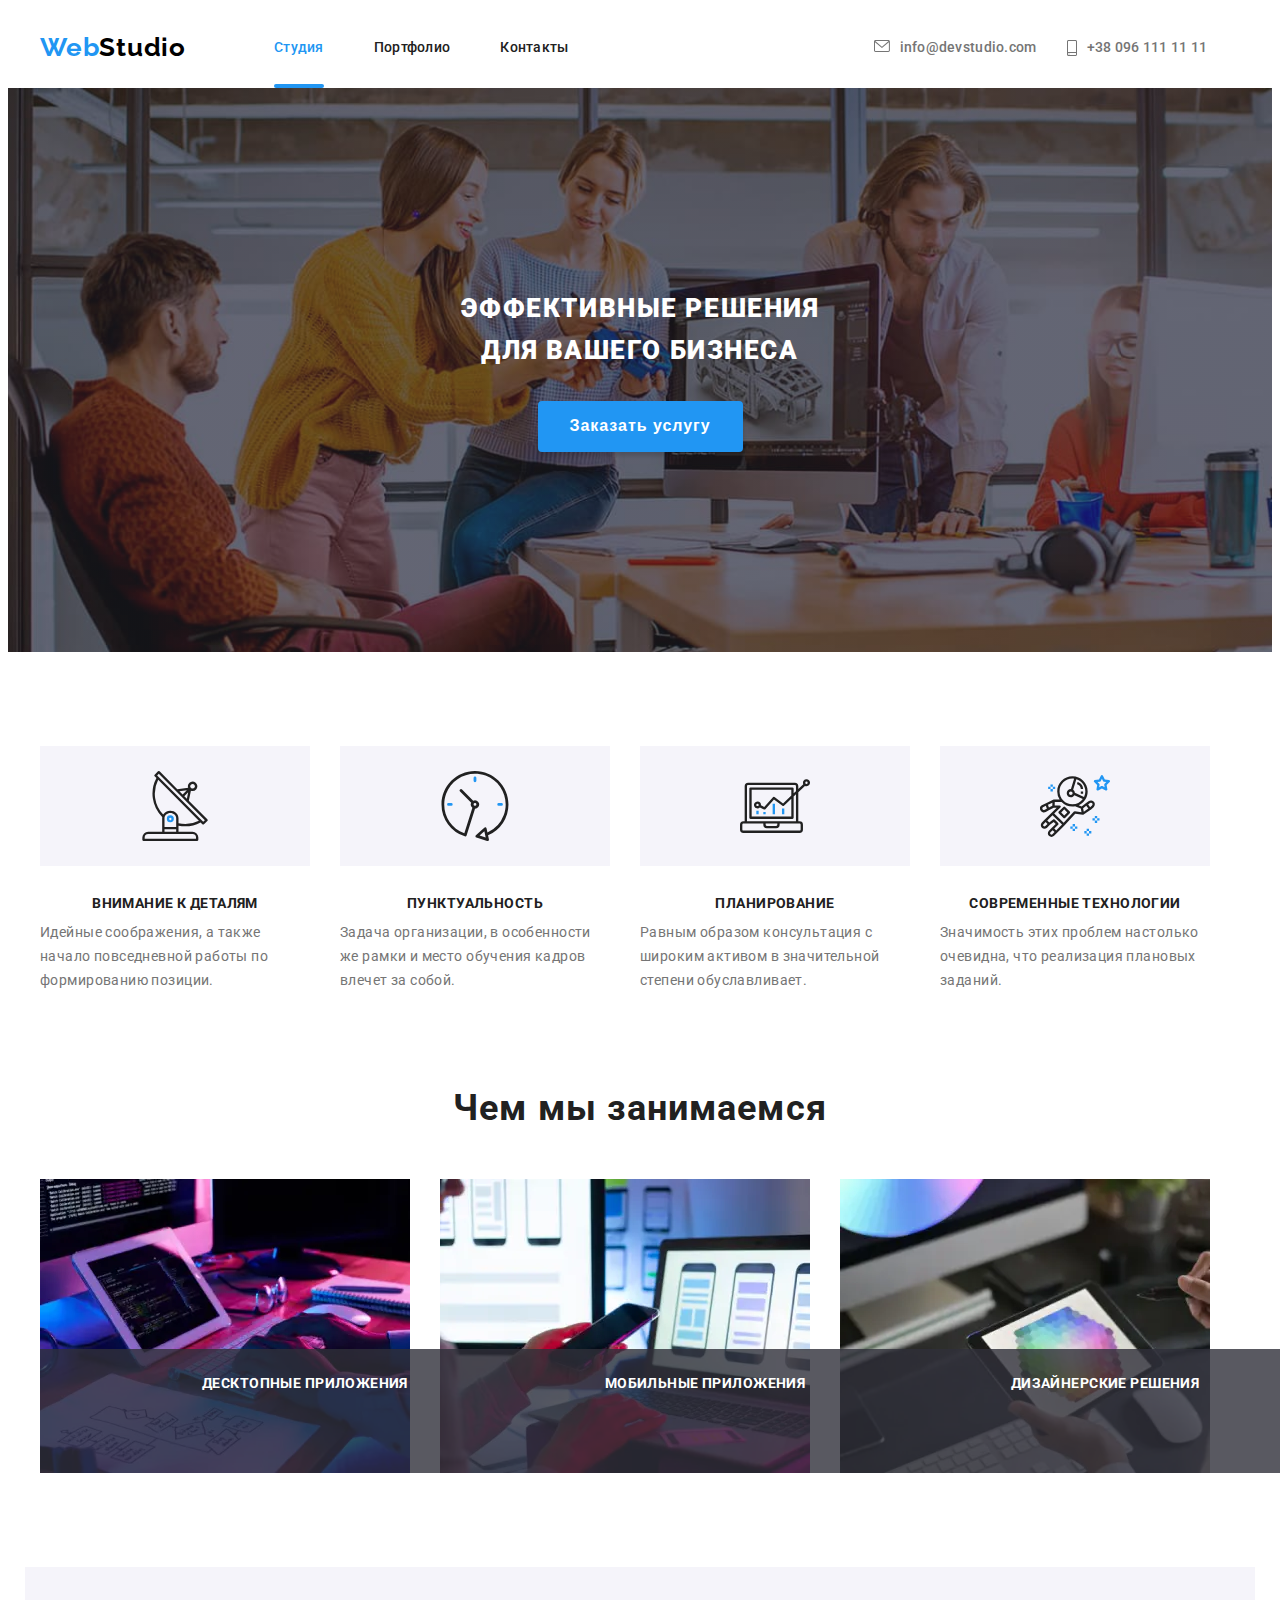
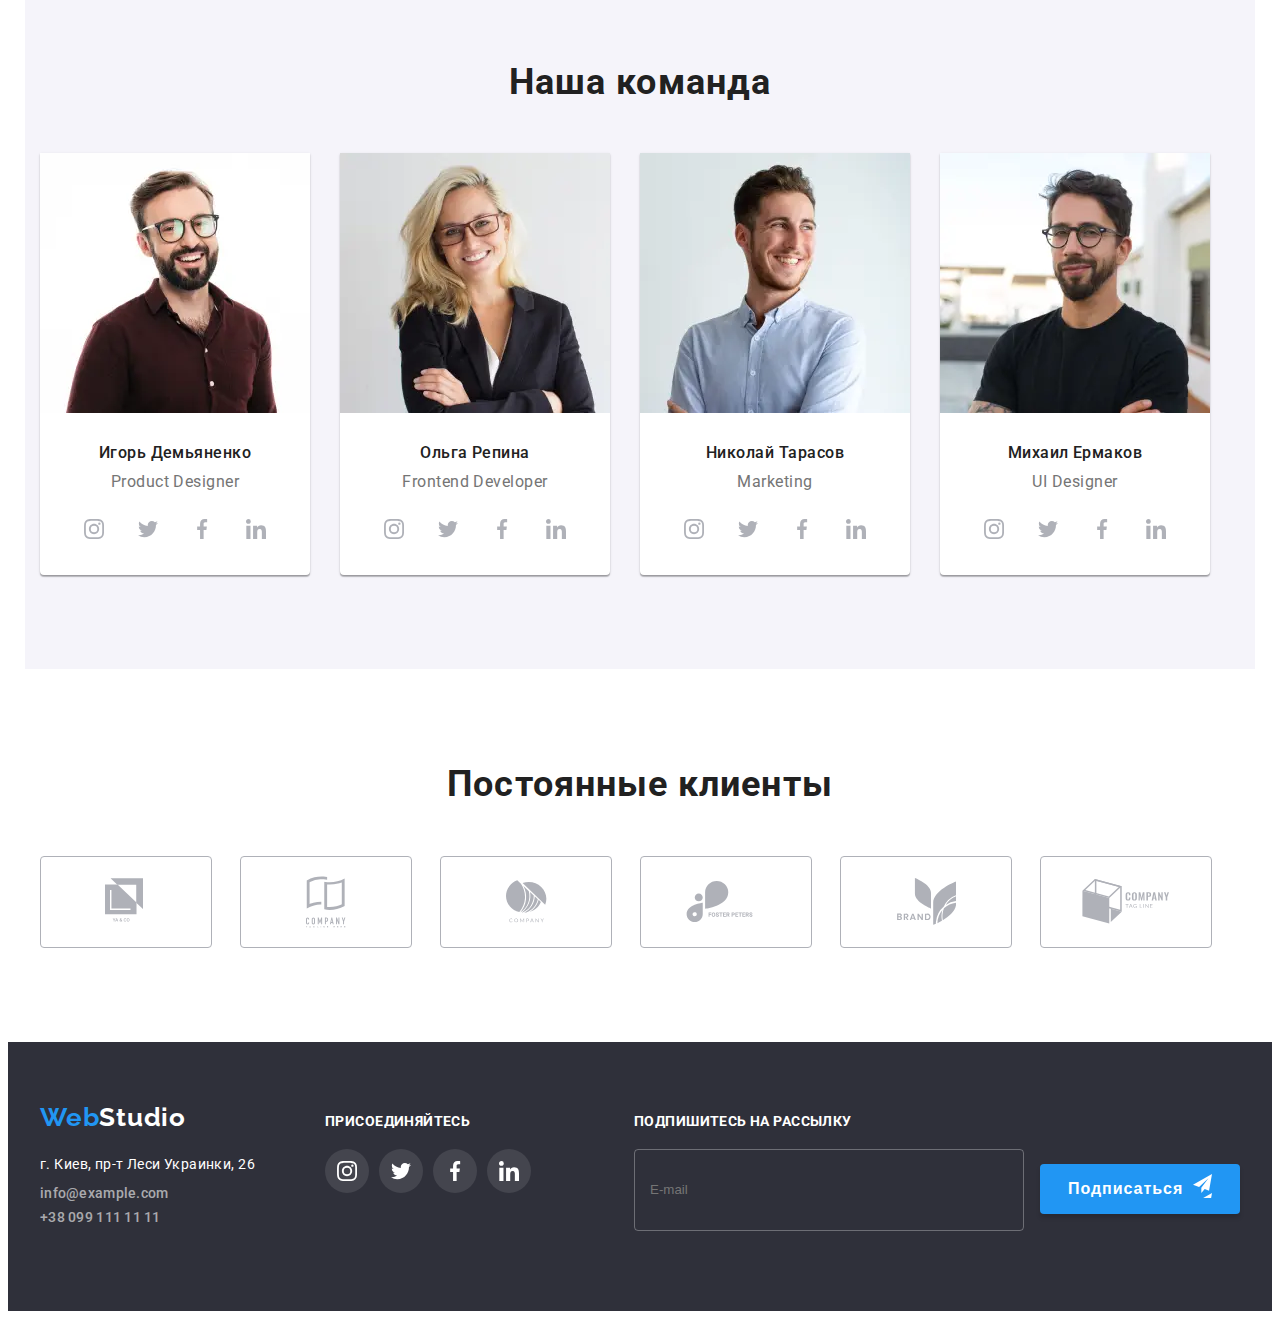
==== commit 989b142a: "added images" ====
--- a/index.html
+++ b/index.html
@@ -111,7 +111,29 @@
                 <ul class="works-list">
                     <li class="work-item">
                         <div class="work thumb">
-                            <img src="./images/indeximg/img.jpg" alt="фото1" width="370">
+                            <picture>
+                                <source
+                                    srcset="
+                                        ./images/index/desktop/desk-app.webp 1x,
+                                        ./images/index/desktop/desk-app@2x.webp 2x,
+                                        ./images/index/desktop/desk-app@3x.webp 3x
+                                    "
+                                    media="(min-width: 1200px)"
+                                    type="image/webp"
+                                >
+                                <source
+                                    srcset="
+                                        ./images/index/desktop/desk-app.jpg 1x,
+                                        ./images/index/desktop/desk-app@2x.jpg 2x,
+                                        ./images/index/desktop/desk-app@3x.jpg 3x
+                                    "
+                                    media="(min-width: 1200px)"
+                                >
+                                <img
+                                src="./images/index/desktop/desk-app.jpg"
+                                alt="фото1"
+                                >
+                            </picture>
                             <div class="work-meta">
                                 <p>Десктопные приложения</p>
                             </div>
@@ -119,7 +141,29 @@
                     </li>
                     <li class="work-item">
                         <div class="work thumb">
-                            <img src="./images/indeximg/img1.jpg" alt="фото2" width="370">
+                            <picture>
+                                <source
+                                    srcset="
+                                        ./images/index/desktop/mob-app.webp 1x,
+                                        ./images/index/desktop/mob-app@2x.webp 2x,
+                                        ./images/index/desktop/mob-app@3x.webp 3x
+                                    "
+                                    media="(min-width: 1200px)"
+                                    type="image/webp"
+                                >
+                                <source
+                                    srcset="
+                                        ./images/index/desktop/mob-app.jpg 1x,
+                                        ./images/index/desktop/mob-app@2x.jpg 2x,
+                                        ./images/index/desktop/mob-app@3x.jpg 3x
+                                    "
+                                    media="(min-width: 1200px)"
+                                >
+                                <img
+                                src="./images/index/desktop/mob-app.jpg"
+                                alt="фото2"
+                                >
+                            </picture>
                             <div class="work-meta">
                                 <p>Мобильные приложения</p>
                             </div>
@@ -127,7 +171,29 @@
                     </li>
                     <li class="work-item">
                         <div class="work thumb">
-                            <img src="./images/indeximg/img2.jpg" alt="фото3" width="370">
+                            <picture>
+                                <source
+                                    srcset="
+                                        ./images/index/desktop/designe.webp 1x,
+                                        ./images/index/desktop/designe@2x.webp 2x,
+                                        ./images/index/desktop/designe@3x.webp 3x
+                                    "
+                                    media="(min-width: 1200px)"
+                                    type="image/webp"
+                                >
+                                <source
+                                    srcset="
+                                        ./images/index/desktop/designe.jpg 1x,
+                                        ./images/index/desktop/designe@2x.jpg 2x,
+                                        ./images/index/desktop/designe@3x.jpg 3x
+                                    "
+                                    media="(min-width: 1200px)"
+                                >
+                                <img
+                                src="./images/index/desktop/designe.jpg"
+                                alt="фото3"
+                                >
+                            </picture>
                             <div class="work-meta">
                                 <p>Дизайнерские решения</p>
                             </div>
@@ -141,7 +207,63 @@
                 <h2 class="team-title">Наша команда</h2>
                 <ul class="team-list">
                     <li class="team-item">
-                        <img src="./images/indeximg/igor.jpg" alt="Игорь Демьяненко" width="270">
+                        <picture>
+                            <source
+                                srcset="
+                                    ./images/index/desktop/igor.webp 1x,
+                                    ./images/index/desktop/igor@2x.webp 2x,
+                                    ./images/index/desktop/igor@3x.webp 3x
+                                "
+                                media="(min-width: 1200px)"
+                                type="image/webp"
+                            >
+                            <source
+                                srcset="
+                                    ./images/index/tablet/igor.webp 1x,
+                                    ./images/index/tablet/igor@2x.webp 2x,
+                                    ./images/index/tablet/igor@3x.webp 3x
+                                "
+                                media="(min-width: 768px)"
+                                type="image/webp"
+                            >
+                            <source
+                                srcset="
+                                    ./images/index/mobile/igor.webp 1x,
+                                    ./images/index/mobile/igor@2x.webp 2x,
+                                    ./images/index/mobile/igor@3x.webp 3x
+                                "
+                                media="(max-width: 767px)"
+                                type="image/webp"
+                            >
+                            <source
+                                srcset="
+                                    ./images/index/desktop/igor.jpg 1x,
+                                    ./images/index/desktop/igor@2x.jpg 2x,
+                                    ./images/index/desktop/igor@3x.jpg 3x
+                                "
+                                media="(min-width: 1200px)"
+                            >
+                            <source
+                                srcset="
+                                    ./images/index/tablet/igor.jpg 1x,
+                                    ./images/index/tablet/igor@2x.jpg 2x,
+                                    ./images/index/tablet/igor@3x.jpg 3x
+                                "
+                                media="(min-width: 768px)"
+                            >
+                            <source
+                                srcset="
+                                    ./images/index/mobile/igor.jpg 1x,
+                                    ./images/index/mobile/igor@2x.jpg 2x,
+                                    ./images/index/mobile/igor@3x.jpg 3x
+                                "
+                                media="(max-width: 767px)"
+                            >
+                            <img
+                                src="./images/index/desktop/igor.jpg"
+                                alt="Игорь Демьяненко"
+                            >
+                        </picture>
                         <div class="team-name">
                             <h3>Игорь Демьяненко</h3>
                             <p>Product Designer</p>
@@ -178,7 +300,63 @@
                         </div>
                     </li>
                     <li class="team-item">
-                        <img src="./images/indeximg/olga.jpg" alt="Ольга Репина" width="270">
+                        <picture>
+                            <source
+                                srcset="
+                                    ./images/index/desktop/olga.webp 1x,
+                                    ./images/index/desktop/olga@2x.webp 2x,
+                                    ./images/index/desktop/olga@3x.webp 3x
+                                "
+                                media="(min-width: 1200px)"
+                                type="image/webp"
+                            >
+                            <source
+                                srcset="
+                                    ./images/index/tablet/olga.webp 1x,
+                                    ./images/index/tablet/olga@2x.webp 2x,
+                                    ./images/index/tablet/olga@3x.webp 3x
+                                "
+                                media="(min-width: 768px)"
+                                type="image/webp"
+                            >
+                            <source
+                                srcset="
+                                    ./images/index/mobile/olga.webp 1x,
+                                    ./images/index/mobile/olga@2x.webp 2x,
+                                    ./images/index/mobile/olga@3x.webp 3x
+                                "
+                                media="(max-width: 767px)"
+                                type="image/webp"
+                            >
+                            <source
+                                srcset="
+                                    ./images/index/desktop/olga.jpg 1x,
+                                    ./images/index/desktop/olga@2x.jpg 2x,
+                                    ./images/index/desktop/olga@3x.jpg 3x
+                                "
+                                media="(min-width: 1200px)"
+                            >
+                            <source
+                                srcset="
+                                    ./images/index/tablet/olga.jpg 1x,
+                                    ./images/index/tablet/olga@2x.jpg 2x,
+                                    ./images/index/tablet/olga@3x.jpg 3x
+                                "
+                                media="(min-width: 768px)"
+                            >
+                            <source
+                                srcset="
+                                    ./images/index/mobile/olga.jpg 1x,
+                                    ./images/index/mobile/olga@2x.jpg 2x,
+                                    ./images/index/mobile/olga@3x.jpg 3x
+                                "
+                                media="(max-width: 767px)"
+                            >
+                            <img
+                                src="./images/index/desktop/olga.jpg"
+                                alt="Ольга Репина"
+                            >
+                        </picture>
                         <div class="team-name">
                             <h3>Ольга Репина</h3>
                             <p>Frontend Developer</p>
@@ -215,7 +393,63 @@
                         </div>
                     </li>
                     <li class="team-item">
-                        <img src="./images/indeximg/nikolay.jpg" alt="Николай Тарасов" width="270">
+                        <picture>
+                            <source
+                                srcset="
+                                    ./images/index/desktop/nikolay.webp 1x,
+                                    ./images/index/desktop/nikolay@2x.webp 2x,
+                                    ./images/index/desktop/nikolay@3x.webp 3x
+                                "
+                                media="(min-width: 1200px)"
+                                type="image/webp"
+                            >
+                            <source
+                                srcset="
+                                    ./images/index/tablet/nikolay.webp 1x,
+                                    ./images/index/tablet/nikolay@2x.webp 2x,
+                                    ./images/index/tablet/nikolay@3x.webp 3x
+                                "
+                                media="(min-width: 768px)"
+                                type="image/webp"
+                            >
+                            <source
+                                srcset="
+                                    ./images/index/mobile/nikolay.webp 1x,
+                                    ./images/index/mobile/nikolay@2x.webp 2x,
+                                    ./images/index/mobile/nikolay@3x.webp 3x
+                                "
+                                media="(max-width: 767px)"
+                                type="image/webp"
+                            >
+                            <source
+                                srcset="
+                                    ./images/index/desktop/nikolay.jpg 1x,
+                                    ./images/index/desktop/nikolay@2x.jpg 2x,
+                                    ./images/index/desktop/nikolay@3x.jpg 3x
+                                "
+                                media="(min-width: 1200px)"
+                            >
+                            <source
+                                srcset="
+                                    ./images/index/tablet/nikolay.jpg 1x,
+                                    ./images/index/tablet/nikolay@2x.jpg 2x,
+                                    ./images/index/tablet/nikolay@3x.jpg 3x
+                                "
+                                media="(min-width: 768px)"
+                            >
+                            <source
+                                srcset="
+                                    ./images/index/mobile/nikolay.jpg 1x,
+                                    ./images/index/mobile/nikolay@2x.jpg 2x,
+                                    ./images/index/mobile/nikolay@3x.jpg 3x
+                                "
+                                media="(max-width: 767px)"
+                            >
+                            <img
+                                src="./images/index/desktop/nikolay.jpg"
+                                alt="Николай Тарасов"
+                            >
+                        </picture>
                         <div class="team-name">
                             <h3>Николай Тарасов</h3>
                             <p>Marketing</p>
@@ -252,7 +486,63 @@
                         </div>
                     </li>
                     <li class="team-item">
-                        <img src="./images/indeximg/mihail.jpg" alt="Михаил Ермаков" width="270">
+                        <picture>
+                            <source
+                                srcset="
+                                    ./images/index/desktop/mihail.webp 1x,
+                                    ./images/index/desktop/mihail@2x.webp 2x,
+                                    ./images/index/desktop/mihail@3x.webp 3x
+                                "
+                                media="(min-width: 1200px)"
+                                type="image/webp"
+                            >
+                            <source
+                                srcset="
+                                    ./images/index/tablet/mihail.webp 1x,
+                                    ./images/index/tablet/mihail@2x.webp 2x,
+                                    ./images/index/tablet/mihail@3x.webp 3x
+                                "
+                                media="(min-width: 768px)"
+                                type="image/webp"
+                            >
+                            <source
+                                srcset="
+                                    ./images/index/mobile/mihail.webp 1x,
+                                    ./images/index/mobile/mihail@2x.webp 2x,
+                                    ./images/index/mobile/mihail@3x.webp 3x
+                                "
+                                media="(max-width: 767px)"
+                                type="image/webp"
+                            >
+                            <source
+                                srcset="
+                                    ./images/index/desktop/mihail.jpg 1x,
+                                    ./images/index/desktop/mihail@2x.jpg 2x,
+                                    ./images/index/desktop/mihail@3x.jpg 3x
+                                "
+                                media="(min-width: 1200px)"
+                            >
+                            <source
+                                srcset="
+                                    ./images/index/tablet/mihail.jpg 1x,
+                                    ./images/index/tablet/mihail@2x.jpg 2x,
+                                    ./images/index/tablet/mihail@3x.jpg 3x
+                                "
+                                media="(min-width: 768px)"
+                            >
+                            <source
+                                srcset="
+                                    ./images/index/mobile/mihail.jpg 1x,
+                                    ./images/index/mobile/mihail@2x.jpg 2x,
+                                    ./images/index/mobile/mihail@3x.jpg 3x
+                                "
+                                media="(max-width: 767px)"
+                            >
+                            <img
+                                src="./images/index/desktop/mihail.jpg"
+                                alt="Михаил Ермаков"
+                            >
+                        </picture>
                         <div class="team-name">
                             <h3>Михаил Ермаков</h3>
                             <p>UI Designer</p>
--- a/css/main.min.css
+++ b/css/main.min.css
@@ -1,2 +1,2 @@
-.features,.team,.clients,.portfolio,.footer{padding-top:60px;padding-bottom:60px}.works-title{margin-top:0;margin-bottom:50px;font-weight:700;font-size:36px;line-height:1.17;text-align:center;letter-spacing:0.03em}.team-title,.clients-title{margin-top:0;margin-bottom:30px;font-weight:700;font-size:28px;line-height:1.17;text-align:center;letter-spacing:0.03em}.hero-link,.btn-send,.form-button{border:none;border-radius:4px;color:#fff;background:#2196F3;-webkit-box-shadow:0px 4px 4px rgba(0,0,0,0.15);box-shadow:0px 4px 4px rgba(0,0,0,0.15);font-weight:700;font-size:16px;line-height:1.9;letter-spacing:0.06em;cursor:pointer}body{background:#fff;color:#212121;font-family:"Roboto",sans-serif}a{text-decoration:none}ul{margin:0;padding:0;list-style:none}img{display:block;min-width:100%;height:auto}.link{display:-webkit-box;display:-ms-flexbox;display:flex}.container{margin-left:auto;margin-right:auto;padding-left:15px;padding-right:15px}@media screen and (min-width: 480px){.container{width:480px}}@media screen and (min-width: 768px){.container{width:768px}}@media screen and (min-width: 1200px){.container{width:1200px}}.visually-hidden{position:absolute;width:1px;height:1px;margin:-1px;border:0;padding:0;clip:rect(0 0 0 0);overflow:hidden}.page-header{position:relative}.site-nav{display:-webkit-box;display:-ms-flexbox;display:flex;-webkit-box-align:center;-ms-flex-align:center;align-items:center}@media screen and (max-width: 767px){.site-nav{-webkit-box-pack:justify;-ms-flex-pack:justify;justify-content:space-between;padding-top:10px;padding-bottom:10px}}.site-nav-button{display:-webkit-inline-box;display:-ms-inline-flexbox;display:inline-flex;-webkit-box-pack:center;-ms-flex-pack:center;justify-content:center;-webkit-box-align:center;-ms-flex-align:center;align-items:center;margin:0;padding:0;width:40px;height:40px;border:none;background-color:transparent;color:#000}.site-nav-button:hover,.site-nav-button:focus{color:#2196F3}.site-nav-button .icon-close{display:none}.site-nav-button.is-open .icon-close{display:block}.site-nav-button.is-open .icon-menu{display:none}.icon-close,.icon-menu{fill:currentColor}.nav-menu{background-color:#fff;z-index:2}@media screen and (max-width: 767px){.nav-menu{position:absolute;display:none;top:100%;left:0;width:100%;padding-top:60px;padding-bottom:60px}}.nav-menu.is-open{display:block;-webkit-box-shadow:0px 4px 8px rgba(0,0,0,0.04),0px 2px 4px rgba(0,0,0,0.08),0px 1px 3px rgba(0,0,0,0.16);box-shadow:0px 4px 8px rgba(0,0,0,0.04),0px 2px 4px rgba(0,0,0,0.08),0px 1px 3px rgba(0,0,0,0.16)}.site-nav-list{font-weight:500;font-size:18px;line-height:1.17;letter-spacing:.02em;text-align:center}.site-nav-item .link{display:inline-block;padding-bottom:8px;color:#212121;-webkit-transition:color 250ms cubic-bezier(0.4, 0, 0.2, 1);transition:color 250ms cubic-bezier(0.4, 0, 0.2, 1)}.site-nav-item .link.current,.site-nav-item .link:hover,.site-nav-item .link:focus{color:#2196F3}.link.current{position:relative}.link.current::after{content:"";position:absolute;left:0;bottom:0;display:block;width:100%;height:4px;background-color:#2196F3;border-radius:2px}@media screen and (max-width: 767px){.address-list{display:-webkit-box;display:-ms-flexbox;display:flex;-webkit-box-orient:vertical;-webkit-box-direction:normal;-ms-flex-direction:column;flex-direction:column;margin-top:60px}.address-list .item+.item{margin-top:18px}.address-list .link{display:block;text-align:center}.site-nav-item:not(:last-child){margin-bottom:40px}}.address-list .link{font-weight:500;font-size:14px;line-height:1.14;letter-spacing:.02em;color:#757575;font-style:normal;-webkit-transition:color 250ms cubic-bezier(0.4, 0, 0.2, 1);transition:color 250ms cubic-bezier(0.4, 0, 0.2, 1)}.address-list .link:hover,.address-list .link:focus{color:#2196F3}.icon-envelope,.icon-smartphone{fill:currentColor;margin-right:10px}@media screen and (min-width: 768px){.site-nav-button{display:none}.nav-menu{display:-webkit-box;display:-ms-flexbox;display:flex}.main-nav{display:-webkit-box;display:-ms-flexbox;display:flex;-webkit-box-align:center;-ms-flex-align:center;align-items:center}.site-nav-list .link{padding-top:32px;padding-bottom:32px}.site-nav-item .link{color:#212121;-webkit-transition:color 250ms cubic-bezier(0.4, 0, 0.2, 1);transition:color 250ms cubic-bezier(0.4, 0, 0.2, 1)}.site-nav-item:not(:last-child){margin-right:50px}.site-nav-list{font-weight:500;font-size:14px;line-height:1.14;letter-spacing:.02em;display:-webkit-box;display:-ms-flexbox;display:flex;-webkit-box-align:center;-ms-flex-align:center;align-items:center;margin-left:88px}}@media screen and (min-width: 768px) and (max-width: 1199px){.address-header{margin:auto;margin-left:84px}.address-list .link{font-weight:500;font-size:12px;line-height:1.16;letter-spacing:.02em;-webkit-box-align:center;-ms-flex-align:center;align-items:center}.address-list .item+.item{margin-top:10px}}@media screen and (min-width: 1200px){.site-nav-list{margin-right:305px}.address-header{display:-webkit-box;display:-ms-flexbox;display:flex;-webkit-box-align:center;-ms-flex-align:center;align-items:center}.address-list{display:-webkit-box;display:-ms-flexbox;display:flex;-webkit-box-align:center;-ms-flex-align:center;align-items:center}.address-list .item+.item{margin-left:30px}}.logo{color:#2196F3;font-family:"Raleway",sans-serif;font-weight:700;font-size:26px;line-height:1.2;letter-spacing:0.03em}.logo span{color:#000}.footer span{color:#fff}.page-hero{margin:0 auto;padding-top:118px;padding-bottom:118px;max-width:1600px;background:#000;background-image:-webkit-gradient(linear, left top, right top, from(rgba(47,48,58,0.4)), to(rgba(47,48,58,0.4))),url(../images/indeximg/hero_img.jpg);background-image:linear-gradient(to right, rgba(47,48,58,0.4), rgba(47,48,58,0.4)),url(../images/indeximg/hero_img.jpg);background-repeat:no-repeat;background-size:cover;text-align:center}@media screen and (min-width: 1200px){.page-hero{padding-top:200px;padding-bottom:200px}}.hero-title{font-weight:900;font-size:26px;line-height:1.6;letter-spacing:.06em;margin:0;color:#fff;text-transform:uppercase}.hero-link{display:inline-block;margin-top:30px;padding:10px 32px;border:none;-webkit-transition:background 250ms cubic-bezier(0.4, 0, 0.2, 1);transition:background 250ms cubic-bezier(0.4, 0, 0.2, 1)}.hero-link:hover{background:#188CE8}@media screen and (min-width: 768px){.features-list{display:-webkit-box;display:-ms-flexbox;display:flex;-ms-flex-wrap:wrap;flex-wrap:wrap;margin:-15px}.features-item{width:calc((100% - 2 * 30px) / 2);margin:15px}}@media screen and (max-width: 767px){.features-item:not(:last-child){margin-bottom:30px}}@media screen and (min-width: 1200px){.features{padding-top:94px;padding-bottom:94px}.features-item{width:270px}}.features-icon{display:-webkit-box;display:-ms-flexbox;display:flex;-webkit-box-pack:center;-ms-flex-pack:center;justify-content:center;-webkit-box-align:center;-ms-flex-align:center;align-items:center;height:120px;margin-bottom:30px;background:#F5F4FA}.features-item h3{font-weight:700;font-size:14px;line-height:1.14;letter-spacing:.03em;margin-top:0;margin-bottom:10px;text-transform:uppercase;text-align:center}.features-item p{font-weight:400;font-size:14px;line-height:1.7;letter-spacing:.03em;margin-top:0;margin-bottom:0;color:#757575}.works{padding-bottom:94px}@media screen and (max-width: 1199px){.works{display:none}}.works-list{display:-webkit-box;display:-ms-flexbox;display:flex}.work.thumb{position:relative}.work-meta{position:absolute;left:0;bottom:0;width:100%;height:70px;padding:27px 80px;background:rgba(47,48,58,0.8)}.work-meta p{font-weight:700;font-size:14px;line-height:1.14;letter-spacing:.03em;margin:0px;text-transform:uppercase;text-align:center;color:#fff}.work-item:not(:last-child){margin-right:30px}.team{background:#F5F4FA}.team-item{background:#fff;-webkit-box-shadow:0px 1px 3px rgba(0,0,0,0.12),0px 1px 1px rgba(0,0,0,0.14),0px 2px 1px rgba(0,0,0,0.2);box-shadow:0px 1px 3px rgba(0,0,0,0.12),0px 1px 1px rgba(0,0,0,0.14),0px 2px 1px rgba(0,0,0,0.2);border-radius:0px 0px 4px 4px}@media screen and (max-width: 767px){.team-item:not(:last-child){margin-bottom:30px}}@media screen and (min-width: 768px){.team-list{display:-webkit-box;display:-ms-flexbox;display:flex;-ms-flex-wrap:wrap;flex-wrap:wrap}}@media screen and (min-width: 768px) and (max-width: 1199px){.team-list{margin:-15px}.team-item{width:calc((100% - 2 * 30px) / 2);margin:15px}}@media screen and (min-width: 1200px){.team{padding-top:94px;padding-bottom:94px}.team-title{font-weight:700;font-size:36px;line-height:1.17;letter-spacing:.03em;margin-bottom:50px}.team-item{width:270px;background:#fff;-webkit-box-shadow:0px 1px 3px rgba(0,0,0,0.12),0px 1px 1px rgba(0,0,0,0.14),0px 2px 1px rgba(0,0,0,0.2);box-shadow:0px 1px 3px rgba(0,0,0,0.12),0px 1px 1px rgba(0,0,0,0.14),0px 2px 1px rgba(0,0,0,0.2);border-radius:0px 0px 4px 4px}.team-item:not(:last-child){margin-right:30px}}.team-name{text-align:center;padding-top:30px;padding-bottom:24px}.team-name h3{font-weight:500;font-size:16px;line-height:1.2;letter-spacing:.03em;margin-top:0;margin-bottom:10px}.team-name p{font-weight:400;font-size:16px;line-height:1.2;letter-spacing:.03em;margin-top:0px;margin-bottom:16px;color:#757575}.social-list{display:-webkit-box;display:-ms-flexbox;display:flex;-webkit-box-pack:center;-ms-flex-pack:center;justify-content:center}.social-item:not(:last-child){margin-right:10px}.social-item .link{-webkit-box-pack:center;-ms-flex-pack:center;justify-content:center;-webkit-box-align:center;-ms-flex-align:center;align-items:center;width:44px;height:44px;background:#fff;border-radius:50%;color:#AFB1B8;-webkit-transition:color 250ms cubic-bezier(0.4, 0, 0.2, 1),background 250ms cubic-bezier(0.4, 0, 0.2, 1);transition:color 250ms cubic-bezier(0.4, 0, 0.2, 1),background 250ms cubic-bezier(0.4, 0, 0.2, 1)}.social-item .link:hover,.social-item .link:focus{background:#2196F3;color:#fff}.social-icon{fill:currentColor}.clients-list{display:-webkit-box;display:-ms-flexbox;display:flex;-ms-flex-wrap:wrap;flex-wrap:wrap}@media screen and (max-width: 1199px){.clients-list{margin:-15px}}.clients-item{width:calc((100% - 2 * 30px) / 2)}@media screen and (max-width: 1199px){.clients-item{margin:15px}}@media screen and (min-width: 768px){.clients-item{width:calc((100% - 3 * 30px) / 3)}}@media screen and (min-width: 1200px){.clients{padding-top:94px;padding-bottom:94px}.clients-title{font-weight:700;font-size:36px;line-height:1.17;letter-spacing:.03em;margin-bottom:50px}.clients-item{width:170px}.clients-item:not(:last-child){margin-right:30px}}.clients-item .link{-webkit-box-pack:center;-ms-flex-pack:center;justify-content:center;-webkit-box-align:center;-ms-flex-align:center;align-items:center;width:100%;height:90px;color:#AFB1B8;border:1px solid #afb1b8;border-radius:4px;-webkit-transition:color 250ms cubic-bezier(0.4, 0, 0.2, 1),border 250ms cubic-bezier(0.4, 0, 0.2, 1);transition:color 250ms cubic-bezier(0.4, 0, 0.2, 1),border 250ms cubic-bezier(0.4, 0, 0.2, 1)}.clients-item .link:hover,.clients-item .link:focus{border:1px solid #2196F3;color:#2196F3}.clients-icon{fill:currentColor}.backdrop{position:fixed;top:0;left:0;padding:93px 15px;width:100%;height:100%;background-color:rgba(0,0,0,0.2);opacity:1;visibility:visible;overflow-y:scroll;-webkit-transition:opacity 250ms cubic-bezier(0.4, 0, 0.2, 1);transition:opacity 250ms cubic-bezier(0.4, 0, 0.2, 1)}.backdrop.is-hidden{opacity:0;visibility:hidden;pointer-events:none}.modal{height:609px;padding:40px;background-color:#fff;-webkit-box-shadow:0px 1px 3px rgba(0,0,0,0.12),0px 1px 1px rgba(0,0,0,0.14),0px 2px 1px rgba(0,0,0,0.2);box-shadow:0px 1px 3px rgba(0,0,0,0.12),0px 1px 1px rgba(0,0,0,0.14),0px 2px 1px rgba(0,0,0,0.2);border-radius:4px}.btn-modal{position:absolute;top:101px;right:23px;display:-webkit-box;display:-ms-flexbox;display:flex;-webkit-box-pack:center;-ms-flex-pack:center;justify-content:center;-webkit-box-align:center;-ms-flex-align:center;align-items:center;padding:0;width:30px;height:30px;color:#000;background:#fff;border:1px solid rgba(0,0,0,0.1);border-radius:50%;-webkit-transition:color 250ms cubic-bezier(0.4, 0, 0.2, 1);transition:color 250ms cubic-bezier(0.4, 0, 0.2, 1)}.btn-modal:hover,.btn-modal:focus{color:#2196F3}.btn-icon{fill:currentColor}.modal-title{font-weight:700;font-size:20px;line-height:1.15;letter-spacing:.03em;margin-top:0;margin-bottom:12px;text-align:center}.form-field{position:relative;display:-webkit-box;display:-ms-flexbox;display:flex;-webkit-box-orient:vertical;-webkit-box-direction:normal;-ms-flex-direction:column;flex-direction:column;margin-bottom:10px;color:#000}.form-lable{font-weight:400;font-size:12px;line-height:1.17;letter-spacing:.01em;margin-bottom:4px;color:#757575}.form-input{padding-left:40px;height:40px;border:1px solid rgba(33,33,33,0.2);border-radius:4px}.form-input:focus-within{border:1px solid #2196F3;outline:none}.form-icon{position:absolute;top:50%;left:12px;fill:currentColor}.form-field:focus-within .form-icon{color:#2196F3}.form-comment{padding:12px;height:120px;border:1px solid rgba(33,33,33,0.2);border-radius:4px;resize:none}.form-comment:focus-within{border:1px solid #2196F3;outline:none}.form-comment::-webkit-input-placeholder{font-weight:400;font-size:12px;line-height:1.17;letter-spacing:.01em;color:rgba(117,117,117,0.5)}.form-comment:-ms-input-placeholder{font-weight:400;font-size:12px;line-height:1.17;letter-spacing:.01em;color:rgba(117,117,117,0.5)}.form-comment::-ms-input-placeholder{font-weight:400;font-size:12px;line-height:1.17;letter-spacing:.01em;color:rgba(117,117,117,0.5)}.form-comment::placeholder{font-weight:400;font-size:12px;line-height:1.17;letter-spacing:.01em;color:rgba(117,117,117,0.5)}.checkbox-field{font-weight:400;font-size:14px;line-height:1.7;letter-spacing:.03em;position:relative;margin-top:20px;text-align:center;color:#757575}.agreement-link{color:#2196F3;text-decoration:underline}.agreement-lable::after{content:"";position:absolute;top:4px;left:0;display:inline-block;width:16px;height:15px;background-color:#fff;border:2px solid #212121;border-radius:2px}.agreement:checked+.agreement-lable::after{border:2px solid #2196F3;background-color:#2196F3;background-image:url(../images/icon-check.svg);background-size:contain;background-origin:border-box}.btn-send{position:absolute;left:50%;-webkit-transform:translateX(-50%);transform:translateX(-50%);margin-top:30px;padding:10px 55px;-webkit-transition:background 250ms cubic-bezier(0.4, 0, 0.2, 1);transition:background 250ms cubic-bezier(0.4, 0, 0.2, 1)}.btn-send:hover{background:#188CE8}@media screen and (min-width: 768px){.modal{position:absolute;top:75%;left:50%;-webkit-transform:translate(-50%, -50%) scale(1);transform:translate(-50%, -50%) scale(1);width:450px;-webkit-transition:-webkit-transform 250ms cubic-bezier(0.4, 0, 0.2, 1);transition:-webkit-transform 250ms cubic-bezier(0.4, 0, 0.2, 1);transition:transform 250ms cubic-bezier(0.4, 0, 0.2, 1);transition:transform 250ms cubic-bezier(0.4, 0, 0.2, 1), -webkit-transform 250ms cubic-bezier(0.4, 0, 0.2, 1)}.backdrop.is-hidden .modal{-webkit-transform:translate(-50%, -50%) scale(0.9);transform:translate(-50%, -50%) scale(0.9)}.btn-modal{top:8px;right:8px}}@media screen and (min-width: 1200px){.modal{top:50%;width:530px;height:580px}}.portfolio{border-top:1px solid #ececec}.button-list{display:-webkit-box;display:-ms-flexbox;display:flex;-ms-flex-wrap:wrap;flex-wrap:wrap;margin-bottom:40px}@media screen and (min-width: 768px){.button-list{-webkit-box-pack:center;-ms-flex-pack:center;justify-content:center;margin-bottom:30px}}@media screen and (min-width: 1200px){.portfolio{padding-top:94px;padding-bottom:94px}.button-list{margin-bottom:50px}}.button-item:not(:last-child){margin-right:8px}@media screen and (max-width: 767px){.portfolio{padding-top:60px;padding-bottom:60px}.button-item:nth-last-child(-n+2){margin-top:15px}}.link-button{font-weight:500;font-size:16px;line-height:1.6;letter-spacing:.03em;padding:6px 22px;border:0px;border-radius:4px;font-family:inherit;text-align:center;-webkit-transition:color 250ms cubic-bezier(0.4, 0, 0.2, 1),background 250ms cubic-bezier(0.4, 0, 0.2, 1),-webkit-box-shadow 250ms cubic-bezier(0.4, 0, 0.2, 1);transition:color 250ms cubic-bezier(0.4, 0, 0.2, 1),background 250ms cubic-bezier(0.4, 0, 0.2, 1),-webkit-box-shadow 250ms cubic-bezier(0.4, 0, 0.2, 1);transition:color 250ms cubic-bezier(0.4, 0, 0.2, 1),background 250ms cubic-bezier(0.4, 0, 0.2, 1),box-shadow 250ms cubic-bezier(0.4, 0, 0.2, 1);transition:color 250ms cubic-bezier(0.4, 0, 0.2, 1),background 250ms cubic-bezier(0.4, 0, 0.2, 1),box-shadow 250ms cubic-bezier(0.4, 0, 0.2, 1),-webkit-box-shadow 250ms cubic-bezier(0.4, 0, 0.2, 1)}.link-button:hover,.link-button:focus{background:#2196F3;color:#fff;-webkit-box-shadow:0px 3px 1px rgba(0,0,0,0.1),0px 1px 2px rgba(0,0,0,0.08),0px 2px 2px rgba(0,0,0,0.12);box-shadow:0px 3px 1px rgba(0,0,0,0.1),0px 1px 2px rgba(0,0,0,0.08),0px 2px 2px rgba(0,0,0,0.12)}@media screen and (max-width: 767px){.project-element:not(:last-child){margin-bottom:30px}}@media screen and (min-width: 768px){.projects-list{display:-webkit-box;display:-ms-flexbox;display:flex;-ms-flex-wrap:wrap;flex-wrap:wrap;margin:-15px}.project-element{width:calc((100% - 2 * 30px) / 2);margin:15px}}@media screen and (min-width: 1200px){.project-element{width:calc((100% - 3 * 30px) / 3)}}.project-link{display:block}.project-link:hover{-webkit-box-shadow:0px 1px 1px rgba(0,0,0,0.12),0px 4px 4px rgba(0,0,0,0.06),1px 4px 6px rgba(0,0,0,0.16);box-shadow:0px 1px 1px rgba(0,0,0,0.12),0px 4px 4px rgba(0,0,0,0.06),1px 4px 6px rgba(0,0,0,0.16)}.project.thumb{position:relative;overflow:hidden}.project-overlay{position:absolute;top:0;left:0;width:100%;height:100%;padding:63px 24px;display:block;background:rgba(33,150,243,0.9);-webkit-transform:translateY(100%);transform:translateY(100%);-webkit-transition:-webkit-transform 250ms cubic-bezier(0.4, 0, 0.2, 1);transition:-webkit-transform 250ms cubic-bezier(0.4, 0, 0.2, 1);transition:transform 250ms cubic-bezier(0.4, 0, 0.2, 1);transition:transform 250ms cubic-bezier(0.4, 0, 0.2, 1), -webkit-transform 250ms cubic-bezier(0.4, 0, 0.2, 1)}.project-element:hover .project-overlay,.project-element:focus .project-overlay{-webkit-transform:translateY(0);transform:translateY(0)}.project-overlay p{font-weight:400;font-size:18px;line-height:1.56;letter-spacing:.03em;margin:0;color:#fff}.project-item{padding:20px 24px;border:1px solid #eee}.project-title{font-weight:700;font-size:18px;line-height:2;letter-spacing:.06em;margin-top:0;margin-bottom:4px;color:#212121}.project-type{font-weight:400;font-size:16px;line-height:1.9;letter-spacing:.03em;margin-top:0;margin-bottom:0;color:#757575}.footer{background:#2F303A}@media screen and (max-width: 767px){.footer{text-align:center}}.adrs-list{display:-webkit-box;display:-ms-flexbox;display:flex;-webkit-box-orient:vertical;-webkit-box-direction:normal;-ms-flex-direction:column;flex-direction:column;margin-top:20px}.adrs-list p{font-weight:400;font-size:14px;line-height:1.7;letter-spacing:.03em;margin-top:0;margin-bottom:0;color:#fff;font-style:normal}.adrs-link{font-weight:500;font-size:14px;line-height:1.1;letter-spacing:.02em;color:rgba(255,255,255,0.6);font-style:normal;-webkit-transition:color 250ms cubic-bezier(0.4, 0, 0.2, 1);transition:color 250ms cubic-bezier(0.4, 0, 0.2, 1)}.adrs-link:hover,.adrs-link:focus{color:#2196F3}.adrs-item:not(:first-child){margin-top:9px}.footer-links p{font-weight:700;font-size:14px;line-height:1.1;letter-spacing:.03em;margin-top:0;margin-bottom:20px;text-transform:uppercase;color:#fff}@media screen and (max-width: 767px){.footer-links{margin-top:60px;margin-bottom:60px}}.footer-list{display:-webkit-box;display:-ms-flexbox;display:flex;-webkit-box-pack:center;-ms-flex-pack:center;justify-content:center}.footer-item:not(:last-child){margin-right:10px}.footer-item .link{-webkit-box-pack:center;-ms-flex-pack:center;justify-content:center;-webkit-box-align:center;-ms-flex-align:center;align-items:center;width:44px;height:44px;background:rgba(255,255,255,0.1);border-radius:50%;color:#fff;-webkit-transition:background 250ms cubic-bezier(0.4, 0, 0.2, 1);transition:background 250ms cubic-bezier(0.4, 0, 0.2, 1)}.footer-item .link:hover{background:#2196F3}.footer-icon{fill:currentColor}.footer-form p{font-weight:700;font-size:14px;line-height:1.1;letter-spacing:.03em;margin-top:0;margin-bottom:20px;text-transform:uppercase;color:#fff}.footer-input{margin-bottom:20px;padding:15px;width:100%;height:50px;color:#fff;background-color:transparent;border:1px solid rgba(255,255,255,0.3);border-radius:4px;outline:none}.form-button{display:-webkit-inline-box;display:-ms-inline-flexbox;display:inline-flex;padding:10px 28px;width:200px;height:50px;text-align:center;-webkit-transition:background 250ms cubic-bezier(0.4, 0, 0.2, 1);transition:background 250ms cubic-bezier(0.4, 0, 0.2, 1)}.form-button:hover{background:#188CE8}.form-button::after{content:"";display:inline-block;margin-left:10px;width:24px;height:24px;background:url(../images/icon-send.svg);background-size:contain}@media screen and (min-width: 768px) and (max-width: 1199px){.footer-main{display:-webkit-box;display:-ms-flexbox;display:flex;-ms-flex-pack:distribute;justify-content:space-around;-webkit-box-align:baseline;-ms-flex-align:baseline;align-items:baseline;margin-bottom:60px}.footer-adrs{text-align:center}.footer-links{text-align:center}.footer-form{margin:auto;width:450px;text-align:center}}@media screen and (min-width: 1200px){.footer .container{display:-webkit-box;display:-ms-flexbox;display:flex;-webkit-box-align:baseline;-ms-flex-align:baseline;align-items:baseline;-webkit-box-pack:justify;-ms-flex-pack:justify;justify-content:space-between}.footer-main{display:-webkit-box;display:-ms-flexbox;display:flex;-webkit-box-align:baseline;-ms-flex-align:baseline;align-items:baseline}.footer-adrs{margin-right:70px}.footer-input{width:358px;margin-right:12px}}
+.features,.team,.clients,.portfolio,.footer{padding-top:60px;padding-bottom:60px}.works-title{margin-top:0;margin-bottom:50px;font-weight:700;font-size:36px;line-height:1.17;text-align:center;letter-spacing:0.03em}.team-title,.clients-title{margin-top:0;margin-bottom:30px;font-weight:700;font-size:28px;line-height:1.17;text-align:center;letter-spacing:0.03em}.hero-link,.btn-send,.form-button{border:none;border-radius:4px;color:#fff;background:#2196F3;-webkit-box-shadow:0px 4px 4px rgba(0,0,0,0.15);box-shadow:0px 4px 4px rgba(0,0,0,0.15);font-weight:700;font-size:16px;line-height:1.9;letter-spacing:0.06em;cursor:pointer}body{background:#fff;color:#212121;font-family:"Roboto",sans-serif}a{text-decoration:none}ul{margin:0;padding:0;list-style:none}img{display:block;min-width:100%;height:auto}.link{display:-webkit-box;display:-ms-flexbox;display:flex}.container{margin-left:auto;margin-right:auto;padding-left:15px;padding-right:15px}@media screen and (min-width: 480px){.container{width:480px}}@media screen and (min-width: 768px){.container{width:768px}}@media screen and (min-width: 1200px){.container{width:1200px}}.visually-hidden{position:absolute;width:1px;height:1px;margin:-1px;border:0;padding:0;clip:rect(0 0 0 0);overflow:hidden}.page-header{position:relative}.site-nav{display:-webkit-box;display:-ms-flexbox;display:flex;-webkit-box-align:center;-ms-flex-align:center;align-items:center}@media screen and (max-width: 767px){.site-nav{-webkit-box-pack:justify;-ms-flex-pack:justify;justify-content:space-between;padding-top:10px;padding-bottom:10px}}.site-nav-button{display:-webkit-inline-box;display:-ms-inline-flexbox;display:inline-flex;-webkit-box-pack:center;-ms-flex-pack:center;justify-content:center;-webkit-box-align:center;-ms-flex-align:center;align-items:center;margin:0;padding:0;width:40px;height:40px;border:none;background-color:transparent;color:#000}.site-nav-button:hover,.site-nav-button:focus{color:#2196F3}.site-nav-button .icon-close{display:none}.site-nav-button.is-open .icon-close{display:block}.site-nav-button.is-open .icon-menu{display:none}.icon-close,.icon-menu{fill:currentColor}.nav-menu{background-color:#fff}@media screen and (max-width: 767px){.nav-menu{position:absolute;display:none;top:100%;left:0;width:100%;padding-top:60px;padding-bottom:60px;z-index:2}}.nav-menu.is-open{display:block;-webkit-box-shadow:0px 4px 8px rgba(0,0,0,0.04),0px 2px 4px rgba(0,0,0,0.08),0px 1px 3px rgba(0,0,0,0.16);box-shadow:0px 4px 8px rgba(0,0,0,0.04),0px 2px 4px rgba(0,0,0,0.08),0px 1px 3px rgba(0,0,0,0.16)}.site-nav-list{font-weight:500;font-size:18px;line-height:1.17;letter-spacing:.02em;text-align:center}.site-nav-item .link{display:inline-block;padding-bottom:8px;color:#212121;-webkit-transition:color 250ms cubic-bezier(0.4, 0, 0.2, 1);transition:color 250ms cubic-bezier(0.4, 0, 0.2, 1)}.site-nav-item .link.current,.site-nav-item .link:hover,.site-nav-item .link:focus{color:#2196F3}.link.current{position:relative}.link.current::after{content:"";position:absolute;left:0;bottom:0;display:block;width:100%;height:4px;background-color:#2196F3;border-radius:2px}@media screen and (max-width: 767px){.address-list{display:-webkit-box;display:-ms-flexbox;display:flex;-webkit-box-orient:vertical;-webkit-box-direction:normal;-ms-flex-direction:column;flex-direction:column;margin-top:60px}.address-list .item+.item{margin-top:18px}.address-list .link{display:block;text-align:center}.site-nav-item:not(:last-child){margin-bottom:40px}}.address-list .link{font-weight:500;font-size:14px;line-height:1.14;letter-spacing:.02em;color:#757575;font-style:normal;-webkit-transition:color 250ms cubic-bezier(0.4, 0, 0.2, 1);transition:color 250ms cubic-bezier(0.4, 0, 0.2, 1)}.address-list .link:hover,.address-list .link:focus{color:#2196F3}.icon-envelope,.icon-smartphone{fill:currentColor;margin-right:10px}@media screen and (min-width: 768px){.site-nav-button{display:none}.nav-menu{display:-webkit-box;display:-ms-flexbox;display:flex}.main-nav{display:-webkit-box;display:-ms-flexbox;display:flex;-webkit-box-align:center;-ms-flex-align:center;align-items:center}.site-nav-list .link{padding-top:32px;padding-bottom:32px}.site-nav-item .link{color:#212121;-webkit-transition:color 250ms cubic-bezier(0.4, 0, 0.2, 1);transition:color 250ms cubic-bezier(0.4, 0, 0.2, 1)}.site-nav-item:not(:last-child){margin-right:50px}.site-nav-list{font-weight:500;font-size:14px;line-height:1.14;letter-spacing:.02em;display:-webkit-box;display:-ms-flexbox;display:flex;-webkit-box-align:center;-ms-flex-align:center;align-items:center;margin-left:88px}}@media screen and (min-width: 768px) and (max-width: 1199px){.address-header{margin:auto;margin-left:84px}.address-list .link{font-weight:500;font-size:12px;line-height:1.16;letter-spacing:.02em;-webkit-box-align:center;-ms-flex-align:center;align-items:center}.address-list .item+.item{margin-top:10px}}@media screen and (min-width: 1200px){.site-nav-list{margin-right:305px}.address-header{display:-webkit-box;display:-ms-flexbox;display:flex;-webkit-box-align:center;-ms-flex-align:center;align-items:center}.address-list{display:-webkit-box;display:-ms-flexbox;display:flex;-webkit-box-align:center;-ms-flex-align:center;align-items:center}.address-list .item+.item{margin-left:30px}}.logo{color:#2196F3;font-family:"Raleway",sans-serif;font-weight:700;font-size:26px;line-height:1.2;letter-spacing:0.03em}.logo span{color:#000}.footer span{color:#fff}.page-hero{margin:0 auto;padding-top:118px;padding-bottom:118px;max-width:1600px;background:#000;background-image:-webkit-gradient(linear, left top, right top, from(rgba(47,48,58,0.4)), to(rgba(47,48,58,0.4))),url(../images/indeximg/hero_img.jpg);background-image:linear-gradient(to right, rgba(47,48,58,0.4), rgba(47,48,58,0.4)),url(../images/indeximg/hero_img.jpg);background-repeat:no-repeat;background-size:cover;text-align:center}@media screen and (min-width: 1200px){.page-hero{padding-top:200px;padding-bottom:200px}}.hero-title{font-weight:900;font-size:26px;line-height:1.6;letter-spacing:.06em;margin:0;color:#fff;text-transform:uppercase}.hero-link{display:inline-block;margin-top:30px;padding:10px 32px;border:none;-webkit-transition:background 250ms cubic-bezier(0.4, 0, 0.2, 1);transition:background 250ms cubic-bezier(0.4, 0, 0.2, 1)}.hero-link:hover{background:#188CE8}@media screen and (min-width: 768px){.features-list{display:-webkit-box;display:-ms-flexbox;display:flex;-ms-flex-wrap:wrap;flex-wrap:wrap;margin:-15px}.features-item{width:calc((100% - 2 * 30px) / 2);margin:15px}}@media screen and (max-width: 767px){.features-item:not(:last-child){margin-bottom:30px}}@media screen and (min-width: 1200px){.features{padding-top:94px;padding-bottom:94px}.features-item{width:270px}}.features-icon{display:-webkit-box;display:-ms-flexbox;display:flex;-webkit-box-pack:center;-ms-flex-pack:center;justify-content:center;-webkit-box-align:center;-ms-flex-align:center;align-items:center;height:120px;margin-bottom:30px;background:#F5F4FA}.features-item h3{font-weight:700;font-size:14px;line-height:1.14;letter-spacing:.03em;margin-top:0;margin-bottom:10px;text-transform:uppercase;text-align:center}.features-item p{font-weight:400;font-size:14px;line-height:1.7;letter-spacing:.03em;margin-top:0;margin-bottom:0;color:#757575}.works{padding-bottom:94px}@media screen and (max-width: 1199px){.works{display:none}}.works-list{display:-webkit-box;display:-ms-flexbox;display:flex}.work.thumb{position:relative}.work-meta{position:absolute;left:0;bottom:0;width:100%;height:70px;padding:27px 80px;background:rgba(47,48,58,0.8)}.work-meta p{font-weight:700;font-size:14px;line-height:1.14;letter-spacing:.03em;margin:0px;text-transform:uppercase;text-align:center;color:#fff}.work-item:not(:last-child){margin-right:30px}.team{background:#F5F4FA}.team-item{background:#fff;-webkit-box-shadow:0px 1px 3px rgba(0,0,0,0.12),0px 1px 1px rgba(0,0,0,0.14),0px 2px 1px rgba(0,0,0,0.2);box-shadow:0px 1px 3px rgba(0,0,0,0.12),0px 1px 1px rgba(0,0,0,0.14),0px 2px 1px rgba(0,0,0,0.2);border-radius:0px 0px 4px 4px}@media screen and (max-width: 767px){.team-item:not(:last-child){margin-bottom:30px}}@media screen and (min-width: 768px){.team-list{display:-webkit-box;display:-ms-flexbox;display:flex;-ms-flex-wrap:wrap;flex-wrap:wrap}}@media screen and (min-width: 768px) and (max-width: 1199px){.team-list{margin:-15px}.team-item{width:calc((100% - 2 * 30px) / 2);margin:15px}}@media screen and (min-width: 1200px){.team{padding-top:94px;padding-bottom:94px}.team-title{font-weight:700;font-size:36px;line-height:1.17;letter-spacing:.03em;margin-bottom:50px}.team-item{width:270px;background:#fff;-webkit-box-shadow:0px 1px 3px rgba(0,0,0,0.12),0px 1px 1px rgba(0,0,0,0.14),0px 2px 1px rgba(0,0,0,0.2);box-shadow:0px 1px 3px rgba(0,0,0,0.12),0px 1px 1px rgba(0,0,0,0.14),0px 2px 1px rgba(0,0,0,0.2);border-radius:0px 0px 4px 4px}.team-item:not(:last-child){margin-right:30px}}.team-name{text-align:center;padding-top:30px;padding-bottom:24px}.team-name h3{font-weight:500;font-size:16px;line-height:1.2;letter-spacing:.03em;margin-top:0;margin-bottom:10px}.team-name p{font-weight:400;font-size:16px;line-height:1.2;letter-spacing:.03em;margin-top:0px;margin-bottom:16px;color:#757575}.social-list{display:-webkit-box;display:-ms-flexbox;display:flex;-webkit-box-pack:center;-ms-flex-pack:center;justify-content:center}.social-item:not(:last-child){margin-right:10px}.social-item .link{-webkit-box-pack:center;-ms-flex-pack:center;justify-content:center;-webkit-box-align:center;-ms-flex-align:center;align-items:center;width:44px;height:44px;background:#fff;border-radius:50%;color:#AFB1B8;-webkit-transition:color 250ms cubic-bezier(0.4, 0, 0.2, 1),background 250ms cubic-bezier(0.4, 0, 0.2, 1);transition:color 250ms cubic-bezier(0.4, 0, 0.2, 1),background 250ms cubic-bezier(0.4, 0, 0.2, 1)}.social-item .link:hover,.social-item .link:focus{background:#2196F3;color:#fff}.social-icon{fill:currentColor}.clients-list{display:-webkit-box;display:-ms-flexbox;display:flex;-ms-flex-wrap:wrap;flex-wrap:wrap}@media screen and (max-width: 1199px){.clients-list{margin:-15px}}.clients-item{width:calc((100% - 2 * 30px) / 2)}@media screen and (max-width: 1199px){.clients-item{margin:15px}}@media screen and (min-width: 768px){.clients-item{width:calc((100% - 3 * 30px) / 3)}}@media screen and (min-width: 1200px){.clients{padding-top:94px;padding-bottom:94px}.clients-title{font-weight:700;font-size:36px;line-height:1.17;letter-spacing:.03em;margin-bottom:50px}.clients-item{width:170px}.clients-item:not(:last-child){margin-right:30px}}.clients-item .link{-webkit-box-pack:center;-ms-flex-pack:center;justify-content:center;-webkit-box-align:center;-ms-flex-align:center;align-items:center;width:100%;height:90px;color:#AFB1B8;border:1px solid #afb1b8;border-radius:4px;-webkit-transition:color 250ms cubic-bezier(0.4, 0, 0.2, 1),border 250ms cubic-bezier(0.4, 0, 0.2, 1);transition:color 250ms cubic-bezier(0.4, 0, 0.2, 1),border 250ms cubic-bezier(0.4, 0, 0.2, 1)}.clients-item .link:hover,.clients-item .link:focus{border:1px solid #2196F3;color:#2196F3}.clients-icon{fill:currentColor}.backdrop{position:fixed;top:0;left:0;padding:93px 15px;width:100%;height:100%;background-color:rgba(0,0,0,0.2);opacity:1;visibility:visible;overflow-y:scroll;-webkit-transition:opacity 250ms cubic-bezier(0.4, 0, 0.2, 1);transition:opacity 250ms cubic-bezier(0.4, 0, 0.2, 1)}.backdrop.is-hidden{opacity:0;visibility:hidden;pointer-events:none}.modal{height:609px;padding:40px;background-color:#fff;-webkit-box-shadow:0px 1px 3px rgba(0,0,0,0.12),0px 1px 1px rgba(0,0,0,0.14),0px 2px 1px rgba(0,0,0,0.2);box-shadow:0px 1px 3px rgba(0,0,0,0.12),0px 1px 1px rgba(0,0,0,0.14),0px 2px 1px rgba(0,0,0,0.2);border-radius:4px}.btn-modal{position:absolute;top:101px;right:23px;display:-webkit-box;display:-ms-flexbox;display:flex;-webkit-box-pack:center;-ms-flex-pack:center;justify-content:center;-webkit-box-align:center;-ms-flex-align:center;align-items:center;padding:0;width:30px;height:30px;color:#000;background:#fff;border:1px solid rgba(0,0,0,0.1);border-radius:50%;-webkit-transition:color 250ms cubic-bezier(0.4, 0, 0.2, 1);transition:color 250ms cubic-bezier(0.4, 0, 0.2, 1)}.btn-modal:hover,.btn-modal:focus{color:#2196F3}.btn-icon{fill:currentColor}.modal-title{font-weight:700;font-size:20px;line-height:1.15;letter-spacing:.03em;margin-top:0;margin-bottom:12px;text-align:center}.form-field{position:relative;display:-webkit-box;display:-ms-flexbox;display:flex;-webkit-box-orient:vertical;-webkit-box-direction:normal;-ms-flex-direction:column;flex-direction:column;margin-bottom:10px;color:#000}.form-lable{font-weight:400;font-size:12px;line-height:1.17;letter-spacing:.01em;margin-bottom:4px;color:#757575}.form-input{padding-left:40px;height:40px;border:1px solid rgba(33,33,33,0.2);border-radius:4px}.form-input:focus-within{border:1px solid #2196F3;outline:none}.form-icon{position:absolute;top:50%;left:12px;fill:currentColor}.form-field:focus-within .form-icon{color:#2196F3}.form-comment{padding:12px;height:120px;border:1px solid rgba(33,33,33,0.2);border-radius:4px;resize:none}.form-comment:focus-within{border:1px solid #2196F3;outline:none}.form-comment::-webkit-input-placeholder{font-weight:400;font-size:12px;line-height:1.17;letter-spacing:.01em;color:rgba(117,117,117,0.5)}.form-comment:-ms-input-placeholder{font-weight:400;font-size:12px;line-height:1.17;letter-spacing:.01em;color:rgba(117,117,117,0.5)}.form-comment::-ms-input-placeholder{font-weight:400;font-size:12px;line-height:1.17;letter-spacing:.01em;color:rgba(117,117,117,0.5)}.form-comment::placeholder{font-weight:400;font-size:12px;line-height:1.17;letter-spacing:.01em;color:rgba(117,117,117,0.5)}.checkbox-field{font-weight:400;font-size:14px;line-height:1.7;letter-spacing:.03em;position:relative;margin-top:20px;text-align:center;color:#757575}.agreement-link{color:#2196F3;text-decoration:underline}.agreement-lable::after{content:"";position:absolute;top:4px;left:0;display:inline-block;width:16px;height:15px;background-color:#fff;border:2px solid #212121;border-radius:2px}.agreement:checked+.agreement-lable::after{border:2px solid #2196F3;background-color:#2196F3;background-image:url(../images/icon-check.svg);background-size:contain;background-origin:border-box}.btn-send{position:absolute;left:50%;-webkit-transform:translateX(-50%);transform:translateX(-50%);margin-top:30px;padding:10px 55px;-webkit-transition:background 250ms cubic-bezier(0.4, 0, 0.2, 1);transition:background 250ms cubic-bezier(0.4, 0, 0.2, 1)}.btn-send:hover{background:#188CE8}@media screen and (min-width: 768px){.modal{position:absolute;top:75%;left:50%;-webkit-transform:translate(-50%, -50%) scale(1);transform:translate(-50%, -50%) scale(1);width:450px;-webkit-transition:-webkit-transform 250ms cubic-bezier(0.4, 0, 0.2, 1);transition:-webkit-transform 250ms cubic-bezier(0.4, 0, 0.2, 1);transition:transform 250ms cubic-bezier(0.4, 0, 0.2, 1);transition:transform 250ms cubic-bezier(0.4, 0, 0.2, 1), -webkit-transform 250ms cubic-bezier(0.4, 0, 0.2, 1)}.backdrop.is-hidden .modal{-webkit-transform:translate(-50%, -50%) scale(0.9);transform:translate(-50%, -50%) scale(0.9)}.btn-modal{top:8px;right:8px}}@media screen and (min-width: 1200px){.modal{top:50%;width:530px;height:580px}}.portfolio{border-top:1px solid #ececec}.button-list{display:-webkit-box;display:-ms-flexbox;display:flex;-ms-flex-wrap:wrap;flex-wrap:wrap;margin-bottom:40px}@media screen and (min-width: 768px){.button-list{-webkit-box-pack:center;-ms-flex-pack:center;justify-content:center;margin-bottom:30px}}@media screen and (min-width: 1200px){.portfolio{padding-top:94px;padding-bottom:94px}.button-list{margin-bottom:50px}}.button-item:not(:last-child){margin-right:8px}@media screen and (max-width: 767px){.portfolio{padding-top:60px;padding-bottom:60px}.button-item:nth-last-child(-n+2){margin-top:15px}}.link-button{font-weight:500;font-size:16px;line-height:1.6;letter-spacing:.03em;padding:6px 22px;border:0px;border-radius:4px;font-family:inherit;text-align:center;-webkit-transition:color 250ms cubic-bezier(0.4, 0, 0.2, 1),background 250ms cubic-bezier(0.4, 0, 0.2, 1),-webkit-box-shadow 250ms cubic-bezier(0.4, 0, 0.2, 1);transition:color 250ms cubic-bezier(0.4, 0, 0.2, 1),background 250ms cubic-bezier(0.4, 0, 0.2, 1),-webkit-box-shadow 250ms cubic-bezier(0.4, 0, 0.2, 1);transition:color 250ms cubic-bezier(0.4, 0, 0.2, 1),background 250ms cubic-bezier(0.4, 0, 0.2, 1),box-shadow 250ms cubic-bezier(0.4, 0, 0.2, 1);transition:color 250ms cubic-bezier(0.4, 0, 0.2, 1),background 250ms cubic-bezier(0.4, 0, 0.2, 1),box-shadow 250ms cubic-bezier(0.4, 0, 0.2, 1),-webkit-box-shadow 250ms cubic-bezier(0.4, 0, 0.2, 1)}.link-button:hover,.link-button:focus{background:#2196F3;color:#fff;-webkit-box-shadow:0px 3px 1px rgba(0,0,0,0.1),0px 1px 2px rgba(0,0,0,0.08),0px 2px 2px rgba(0,0,0,0.12);box-shadow:0px 3px 1px rgba(0,0,0,0.1),0px 1px 2px rgba(0,0,0,0.08),0px 2px 2px rgba(0,0,0,0.12)}@media screen and (max-width: 767px){.project-element:not(:last-child){margin-bottom:30px}}@media screen and (min-width: 768px){.projects-list{display:-webkit-box;display:-ms-flexbox;display:flex;-ms-flex-wrap:wrap;flex-wrap:wrap;margin:-15px}.project-element{width:calc((100% - 2 * 30px) / 2);margin:15px}}@media screen and (min-width: 1200px){.project-element{width:calc((100% - 3 * 30px) / 3)}}.project-link{display:block}.project-link:hover{-webkit-box-shadow:0px 1px 1px rgba(0,0,0,0.12),0px 4px 4px rgba(0,0,0,0.06),1px 4px 6px rgba(0,0,0,0.16);box-shadow:0px 1px 1px rgba(0,0,0,0.12),0px 4px 4px rgba(0,0,0,0.06),1px 4px 6px rgba(0,0,0,0.16)}.project.thumb{position:relative;overflow:hidden}.project-overlay{position:absolute;top:0;left:0;width:100%;height:100%;padding:63px 24px;display:block;background:rgba(33,150,243,0.9);-webkit-transform:translateY(100%);transform:translateY(100%);-webkit-transition:-webkit-transform 250ms cubic-bezier(0.4, 0, 0.2, 1);transition:-webkit-transform 250ms cubic-bezier(0.4, 0, 0.2, 1);transition:transform 250ms cubic-bezier(0.4, 0, 0.2, 1);transition:transform 250ms cubic-bezier(0.4, 0, 0.2, 1), -webkit-transform 250ms cubic-bezier(0.4, 0, 0.2, 1)}.project-element:hover .project-overlay,.project-element:focus .project-overlay{-webkit-transform:translateY(0);transform:translateY(0)}.project-overlay p{font-weight:400;font-size:18px;line-height:1.56;letter-spacing:.03em;margin:0;color:#fff}.project-item{padding:20px 24px;border:1px solid #eee}.project-title{font-weight:700;font-size:18px;line-height:2;letter-spacing:.06em;margin-top:0;margin-bottom:4px;color:#212121}.project-type{font-weight:400;font-size:16px;line-height:1.9;letter-spacing:.03em;margin-top:0;margin-bottom:0;color:#757575}.footer{background:#2F303A}@media screen and (max-width: 767px){.footer{text-align:center}}.adrs-list{display:-webkit-box;display:-ms-flexbox;display:flex;-webkit-box-orient:vertical;-webkit-box-direction:normal;-ms-flex-direction:column;flex-direction:column;margin-top:20px}.adrs-list p{font-weight:400;font-size:14px;line-height:1.7;letter-spacing:.03em;margin-top:0;margin-bottom:0;color:#fff;font-style:normal}.adrs-link{font-weight:500;font-size:14px;line-height:1.1;letter-spacing:.02em;color:rgba(255,255,255,0.6);font-style:normal;-webkit-transition:color 250ms cubic-bezier(0.4, 0, 0.2, 1);transition:color 250ms cubic-bezier(0.4, 0, 0.2, 1)}.adrs-link:hover,.adrs-link:focus{color:#2196F3}.adrs-item:not(:first-child){margin-top:9px}.footer-links p{font-weight:700;font-size:14px;line-height:1.1;letter-spacing:.03em;margin-top:0;margin-bottom:20px;text-transform:uppercase;color:#fff}@media screen and (max-width: 767px){.footer-links{margin-top:60px;margin-bottom:60px}}.footer-list{display:-webkit-box;display:-ms-flexbox;display:flex;-webkit-box-pack:center;-ms-flex-pack:center;justify-content:center}.footer-item:not(:last-child){margin-right:10px}.footer-item .link{-webkit-box-pack:center;-ms-flex-pack:center;justify-content:center;-webkit-box-align:center;-ms-flex-align:center;align-items:center;width:44px;height:44px;background:rgba(255,255,255,0.1);border-radius:50%;color:#fff;-webkit-transition:background 250ms cubic-bezier(0.4, 0, 0.2, 1);transition:background 250ms cubic-bezier(0.4, 0, 0.2, 1)}.footer-item .link:hover{background:#2196F3}.footer-icon{fill:currentColor}.footer-form p{font-weight:700;font-size:14px;line-height:1.1;letter-spacing:.03em;margin-top:0;margin-bottom:20px;text-transform:uppercase;color:#fff}.footer-input{margin-bottom:20px;padding:15px;width:100%;height:50px;color:#fff;background-color:transparent;border:1px solid rgba(255,255,255,0.3);border-radius:4px;outline:none}.form-button{display:-webkit-inline-box;display:-ms-inline-flexbox;display:inline-flex;padding:10px 28px;width:200px;height:50px;text-align:center;-webkit-transition:background 250ms cubic-bezier(0.4, 0, 0.2, 1);transition:background 250ms cubic-bezier(0.4, 0, 0.2, 1)}.form-button:hover{background:#188CE8}.form-button::after{content:"";display:inline-block;margin-left:10px;width:24px;height:24px;background:url(../images/icon-send.svg);background-size:contain}@media screen and (min-width: 768px) and (max-width: 1199px){.footer-main{display:-webkit-box;display:-ms-flexbox;display:flex;-ms-flex-pack:distribute;justify-content:space-around;-webkit-box-align:baseline;-ms-flex-align:baseline;align-items:baseline;margin-bottom:60px}.footer-adrs{text-align:center}.footer-links{text-align:center}.footer-form{margin:auto;width:450px;text-align:center}}@media screen and (min-width: 1200px){.footer .container{display:-webkit-box;display:-ms-flexbox;display:flex;-webkit-box-align:baseline;-ms-flex-align:baseline;align-items:baseline;-webkit-box-pack:justify;-ms-flex-pack:justify;justify-content:space-between}.footer-main{display:-webkit-box;display:-ms-flexbox;display:flex;-webkit-box-align:baseline;-ms-flex-align:baseline;align-items:baseline}.footer-adrs{margin-right:70px}.footer-input{width:358px;margin-right:12px}}
 /*# sourceMappingURL=main.min.css.map */